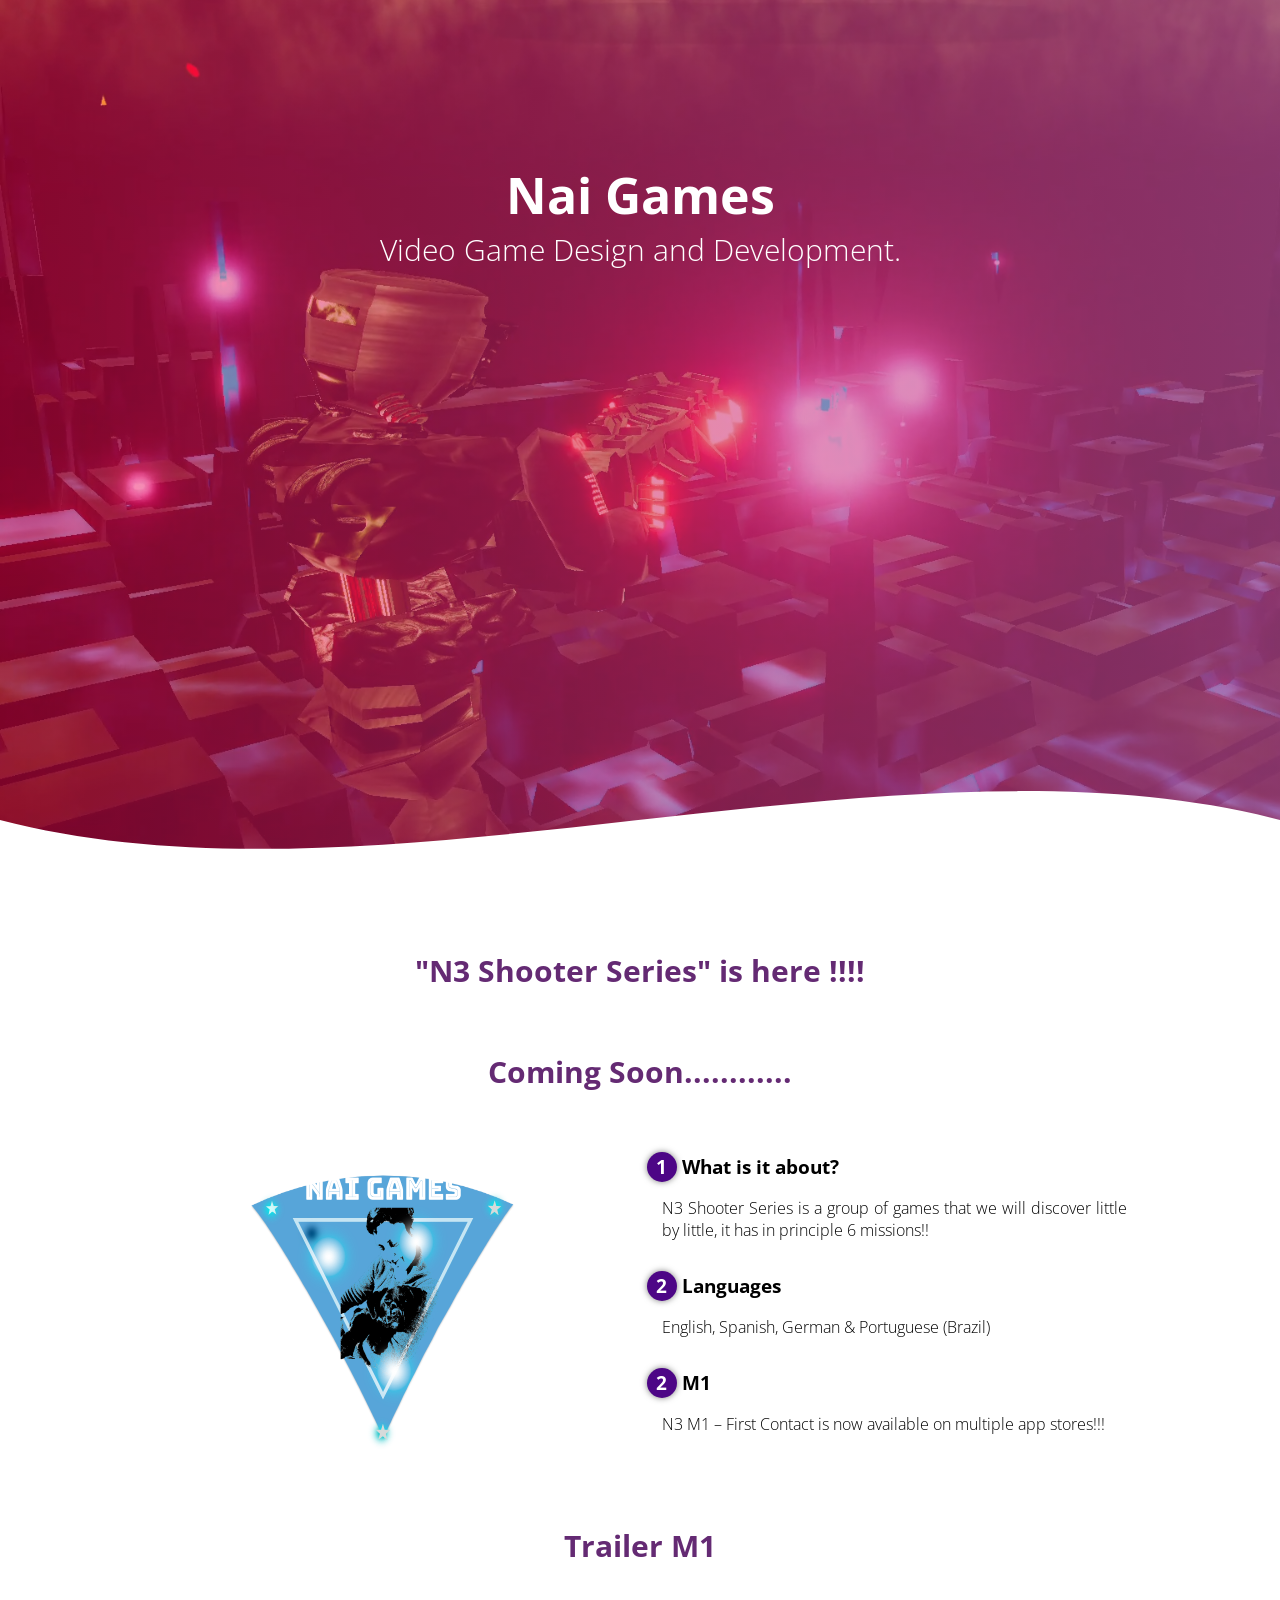
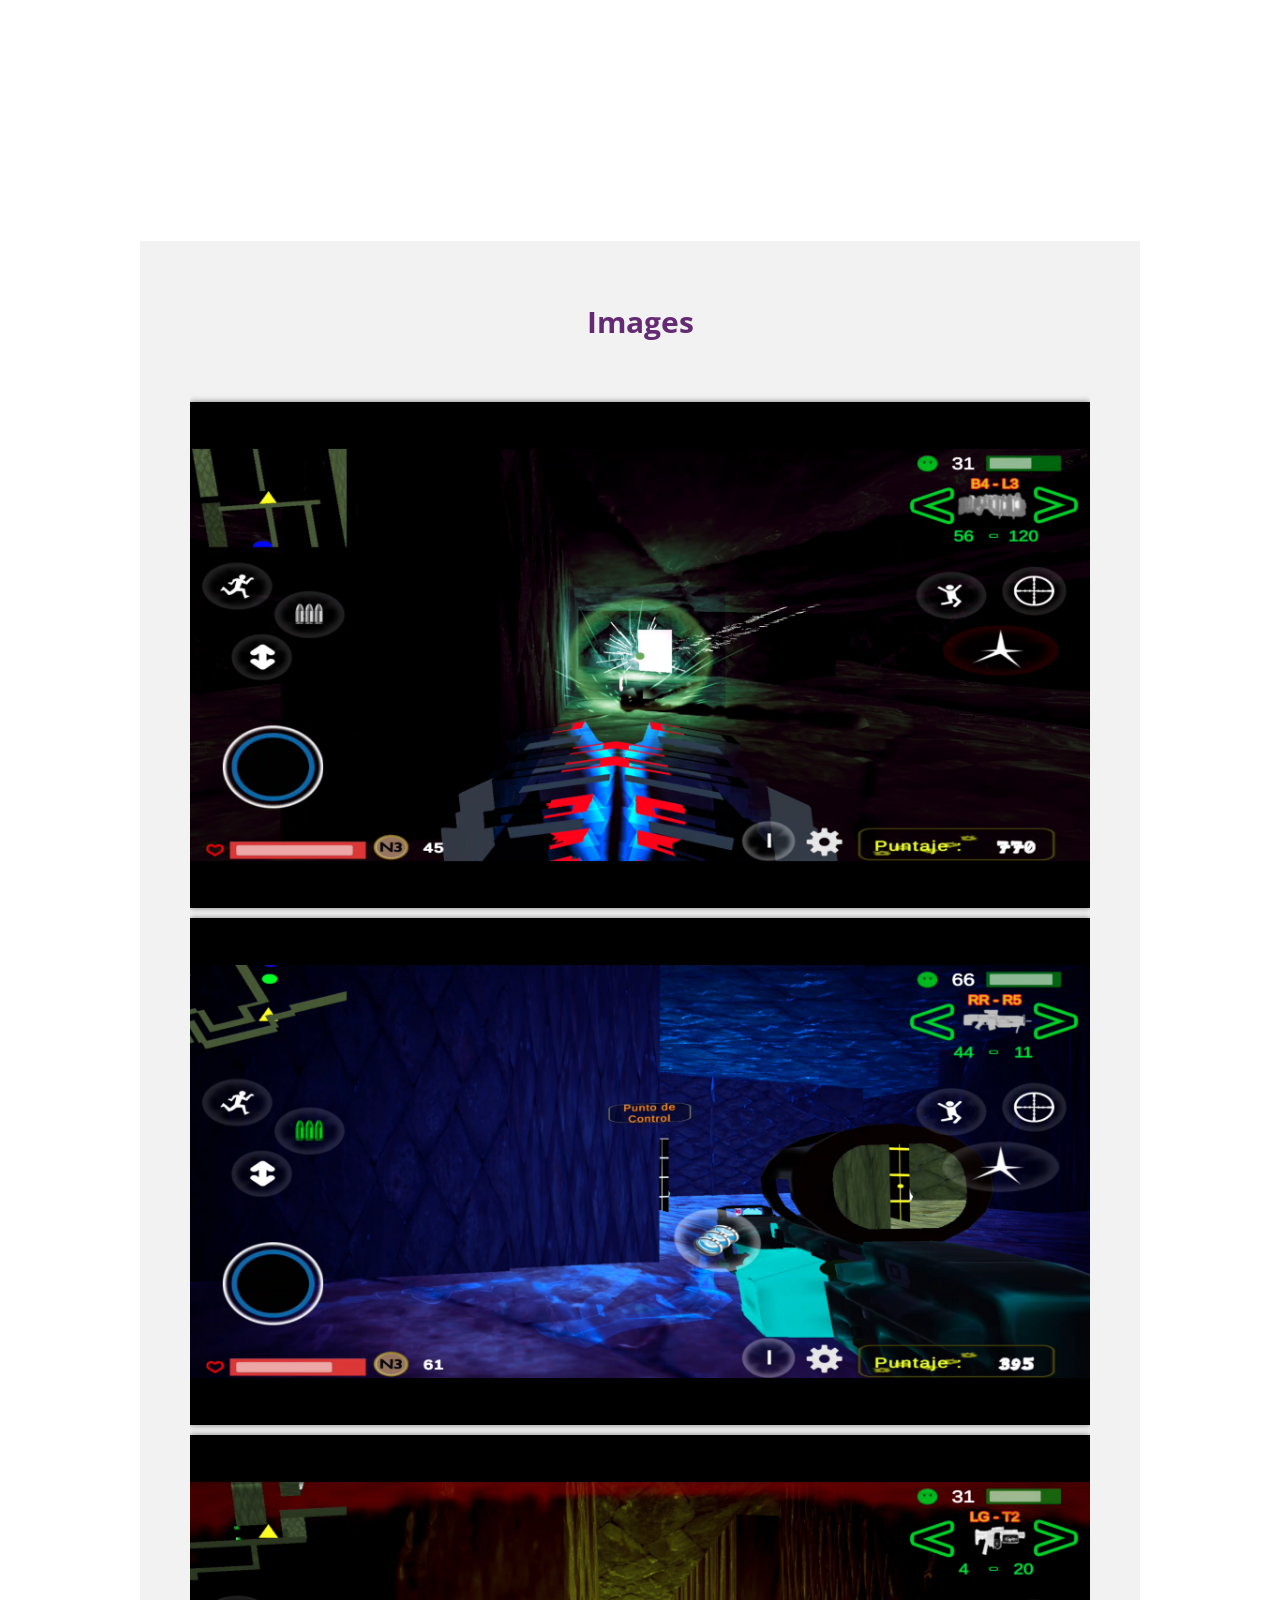
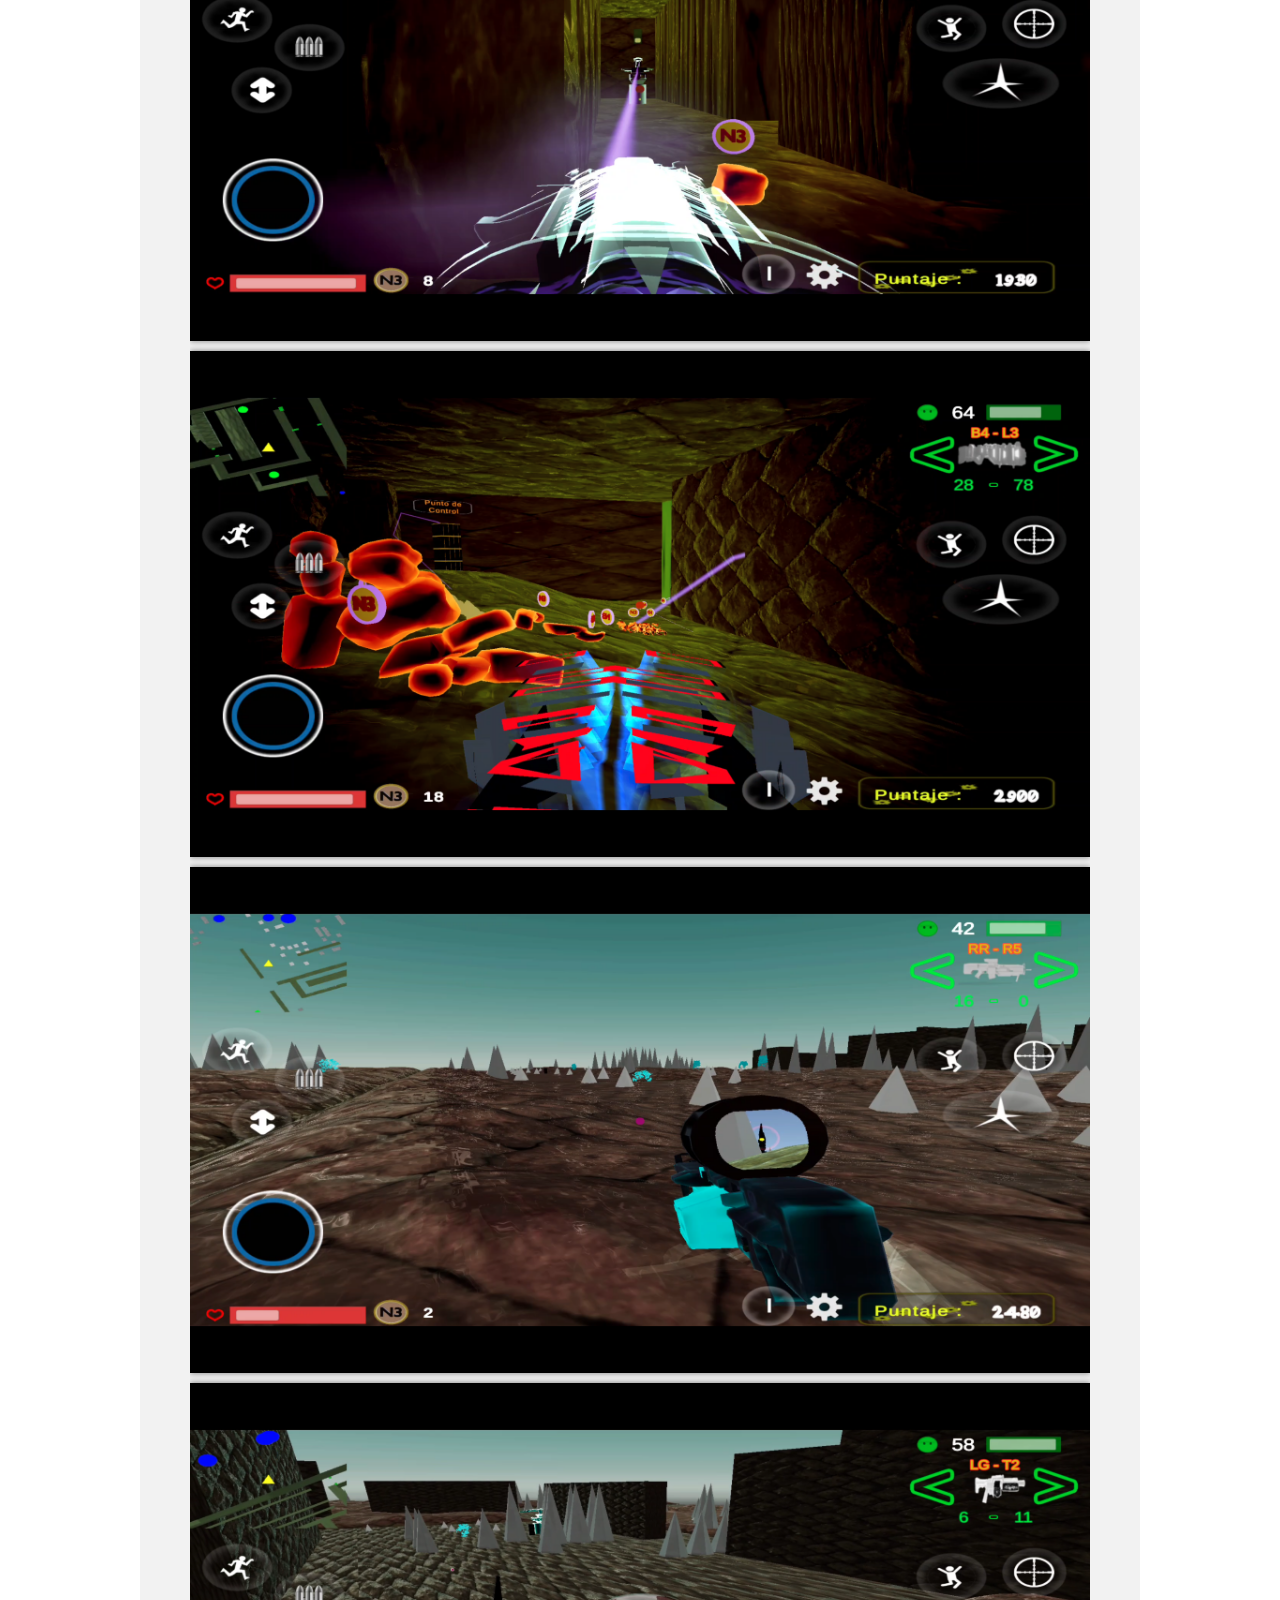
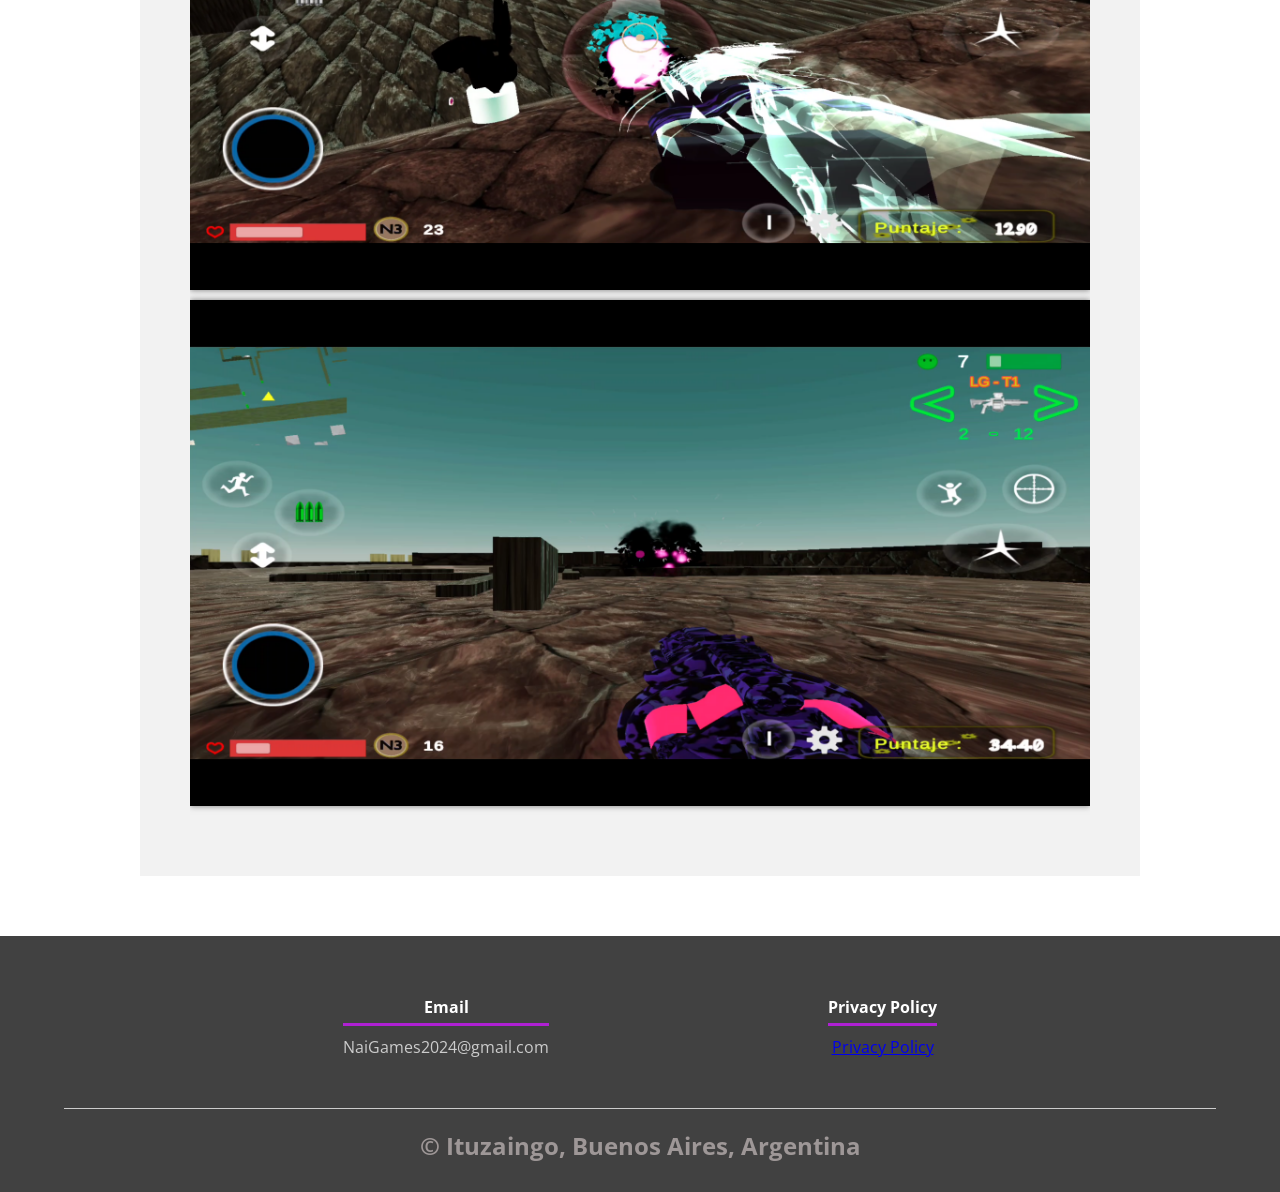
==== index.html @ b2fb70ce "Update index.html" ====
<!DOCTYPE html>
<html lang="en-us">

<head>
    <meta charset="UTF-8">
    <meta name="viewport" content="width=device-width, initial-scale=1.0">
    <meta http-equiv="X-UA-Compatible" content="ie=edge">
    <title>Página web Nai Games</title>
    <link rel="shortcut icon" href="img/alexcgdesign.png" type="image/x-icon">
    <link rel="stylesheet" href="css/estilos.css">
    <link href="https://fonts.googleapis.com/css?family=Open+Sans:300,400,700,800&display=swap" rel="stylesheet">
</head>

<body>
    <header>
        <section class="textos-header">
            <h1>Nai Games</h1>
            <h2>Video Game Design and Development.</h2>
        </section>
        <div class="wave" style="height: 150px; overflow: hidden;">
            <svg viewBox="0 0 500 150" preserveAspectRatio="none"
                 style="height: 100%; width: 100%;">
                <path d="M0.00,49.98 C150.00,150.00 349.20,-50.00 500.00,49.98 L500.00,150.00 L0.00,150.00 Z"
                      style="stroke: none; fill: #fff;"></path>
            </svg>
        </div>
    </header>
    <main>
        <section class="contenedor sobre-nosotros">
            <h1 class="titulo">"N3 Shooter Series" is here !!!!</h1>
            <h1 class="titulo">Coming Soon............</h1>
            <div class="contenedor-sobre-nosotros">
                <img src="img/Logo.png" alt="" class="imagen-about-us">
                <div class="contenido-textos">
                    <h3><span>1</span>What is it about?</h3>
                    <p>
                        N3 Shooter Series is a group of games that we will discover little by little, it has in principle 6 missions!!
                    </p>
                    <h3><span>2</span>Languages</h3>
                    <p>
                        English, Spanish, German & Portuguese (Brazil)
                    </p>
                     <h3><span>2</span>M1</h3>
                    <p>
                        N3 M1 – First Contact is now available on multiple app stores!!!
                    </p>

                </div>
            </div>
              
     <!-- SECCIÓN DEL TRAILER -->
<section class="trailer">
  <div class="contenedor">
    <h2 class="titulo">Trailer M1</h2>
    <div class="video-container">
      <iframe src="https://www.youtube.com/embed/fgbzOV10ZV4"
              title="N3 Shooter Series - Trailer M1"
              frameborder="0"
              allow="accelerometer; autoplay; clipboard-write; encrypted-media; gyroscope; picture-in-picture"
              allowfullscreen>
      </iframe>
    </div>
  </div>
</section>

        <section class="portafolio">
            <div class="contenedor">
                <h2 class="titulo">Images</h2>
                <div class="galeria-port">
                    <div class="imagen-port">
                        <img src="img/F1.png" alt="">
                    </div>
                    <div class="imagen-port">
                        <img src="img/F2.png" alt="">
                    </div>
                    <div class="imagen-port">
                        <img src="img/F3.png" alt="">
                    </div>
                    <div class="imagen-port">
                        <img src="img/F4.png" alt="">
                    </div>
                    <div class="imagen-port">
                        <img src="img/F5.png" alt="">
                    </div>
                    <div class="imagen-port">
                        <img src="img/F6.png" alt="">
                    </div>
                    <div class="imagen-port">
                        <img src="img/F7.png" alt="">

                    </div>
                </div>
            </div>
        </section>

    </main>
   <footer>
  <div class="contenedor-footer">
      <div class="content-foo">
          <h4>Email</h4>
          <p>NaiGames2024@gmail.com</p>
      </div>
      <div class="content-foo">
          <h4>Privacy Policy</h4>
          <p><a href="privacy.html" class="link-pp">Privacy Policy</a></p>
      </div>
  </div>
  <h2 class="titulo-final">&copy; Ituzaingo, Buenos Aires, Argentina </h2>
</footer>

</body>

</html>
---- css/estilos.css ----
* {
    margin: 0;
    padding: 0;
    box-sizing: border-box;
}

body {
    font-family: 'open sans';
}

.contenedor {
    padding: 60px 0;
    width: 90%;
    max-width: 1000px;
    margin: auto;
    overflow: hidden;
}

.titulo {
    color: #642a73;
    font-size: 30px;
    text-align: center;
    margin-bottom: 60px;
}

/* Header */

header {
    width: 100%;
    height: 920px;
    background: #bc4e9c;
    /* fallback for old browsers */
    background: -webkit-linear-gradient(to right, hsla(340, 95%, 50%, 0.459), hsla(317, 45%, 52%, 0.664)), url(../img/portada.jpg);
    /* Chrome 10-25, Safari 5.1-6 */
    background: linear-gradient(to right, hsla(340, 95%, 50%, 0.459), hsla(317, 45%, 52%, 0.664)), url(../img/portada.jpg);
    /* W3C, IE 10+/ Edge, Firefox 16+, Chrome 26+, Opera 12+, Safari 7+ */
    background-size: cover;
    background-attachment: fixed;
    position: relative;
}

nav{
    text-align: right;
    padding: 30px 50px 0 0;
}

nav > a{
    color:#fff;
    font-weight: 300;
    text-decoration: none;
    margin-right: 10px;
}

nav > a:hover{
    text-decoration: underline;
}

header .textos-header{
    display: flex;
    height: 430px;
    width: 100%;
    align-items: center;
    justify-content: center;
    flex-direction: column;
    text-align: center;
}

.textos-header h1{
    font-size: 50px;
    color:#fff;
}

.textos-header h2{
    font-size: 30px;
    font-weight: 300;
    color:#fff;
}

.wave{
    position: absolute;
    bottom: 0;
    width: 100%;
}

/* About us */

main .sobre-nosotros{
    padding: 30px 0 60px 0;
}
.contenedor-sobre-nosotros{
    display: flex;
    justify-content: space-evenly;
}

.imagen-about-us {
    width: 48%;
}

.sobre-nosotros .contenido-textos{
    width: 48%;
}

.contenido-textos h3{
    margin-bottom: 15px;
}

.contenido-textos h3 span{
    background: #4d0686;
    color: #fff;
    border-radius: 50%;
    display: inline-block;
    text-align: center;
    width: 30px;
    height: 30px;
    padding: 2px;
    box-shadow: 0 0 6px 0 rgba(0, 0, 0, .5);
    margin-right: 5px;
}

.contenido-textos p{
    padding: 0px 0px 30px 15px;
    font-weight: 300;
    text-align: justify;
}

/* Galeria */


.portafolio{
    background: #f2f2f2;
}

.galeria-port{
    display: flex;
    justify-content: space-evenly;
    flex-wrap: wrap;
}

.imagen-port{
    width: 600%;
    margin-bottom: 10px;
    overflow: hidden;
    position: relative;
    cursor: none;
    box-shadow: 0 0 6px 0 rgba(0, 0, 0, .5);
}

.imagen-port > img{
    width: 100%;
    height: 100%;
    object-fit: cover;
    display: block;
}

.hover-galeria{
    position: absolute;
    width: 100%;
    height: 100%;
    top: 0;
    transform: scale(0);
    background: hsla(273,91%,27%, 0.7);
    transition: transform .5s;
    display: flex;
    justify-content: center;
    align-items: center;
    flex-direction: column;
}

.hover-galeria img{
    width: 50px;
}

.hover-galeria p{
    color: #fff;
}

.imagen-port:hover .hover-galeria{
    transform: scale(1);
}

/* Clients */

.cards{
    display: flex;
    justify-content: space-evenly;
}

.cards .card{
    background: #4d0686;
    display: flex;
    width: 46%;
    height: 200px;
    align-items: center;
    justify-content: space-evenly;
    border-radius: 5px;
    box-shadow: 0 0 6px 0 rgba(0, 0, 0, 0.6);
}

.cards .card img{
    width: 100px;
    height: 100px;
    object-fit: cover;
    border: 3px solid #fff;
    border-radius: 50%;
    display: block;
}

.cards .card > .contenido-texto-card{
    width: 60%;
    color: #fff;
}

.cards .card > .contenido-texto-card p{
    font-weight: 300;
    padding-top: 5px;
}

/*  Our team */

.about-services{
    background: #f2f2f2;
    padding-bottom: 30px;
}


.servicio-cont{
    display:flex;
    justify-content: space-between;
    align-items: center;
}

.servicio-ind{
    width: 28%;
    text-align: center;
}

.servicio-ind img{
    width: 150%;
}

.servicio-ind h3{
    margin: 10px 0;
}

.servicio-ind p{
    font-weight: 300;
    text-align: justify;
}

/* footer */

footer{
    background: #414141;
    padding: 60px 0 30px 0;
    margin: auto;
    overflow: hidden;
}

.contenedor-footer{
    display: flex;
    width: 90%;
    justify-content: space-evenly;
    margin: auto;
    padding-bottom: 50px;
    border-bottom: 1px solid #ccc;
}

.content-foo{
    text-align: center;
}

.content-foo h4{
    color: #fff;
    border-bottom: 3px solid #af20d3;
    padding-bottom: 5px;
    margin-bottom: 10px;
}

.content-foo p{
    color: #ccc;
}

.titulo-final{
    text-align: center;
    font-size: 24px;
    margin: 20px 0 0 0;
    color: #9e9797;
}

@media screen and (max-width:900px){
    header{
        background-position: center;
    }

    .contenedor-sobre-nosotros{
        flex-direction: column;
        justify-content: center;
        align-items: center;
    }

    .sobre-nosotros .contenido-textos{
        width: 90%;
    }

    .imagen-about-us{
        width: 90%;
    }

    /* Galeria */

    .imagen-port{
        width: 44%;
    }

    .container {
        width: 100%;        
    }

    video {
        height: auto;
        width: 100%;
        max-width: 540px;

    }
    /* Clientes */

    .cards{
        flex-direction: column;
        justify-content: center;
        align-items: center;
    }

    .cards .card{
        width: 90%;
    }

    .cards .card:first-child{
        margin-bottom: 30px;
    }

    /* servicios */

    .servicio-cont{
        justify-content: center;
        flex-direction: column;
    }

    .servicio-ind{
        width: 100%;
        text-align: center;
    }

    .servicio-ind:nth-child(1), .servicio-ind:nth-child(2){
        margin-bottom: 60px;
    }

    .servicio-ind img{
        width: 90%;
    }
}

@media screen and (max-width:500px){
    nav{
        text-align: center;
        padding: 30px 0 0 0;
    }

    nav > a{
        margin-right: 5px;
    }

    .textos-header h1{
        font-size: 35px;
    }

    .textos-header h2{
        font-size: 20px;
    }

    /* ABOUT US */

    .imagen-about-us{
        margin-bottom: 60px;
        width: 99%;
    }

    .sobre-nosotros .contenido-textos{
        width: 95%;
    }

    /* Galeria */

    .imagen-port{
        width: 95%;
    }

    /* Clients */

    .cards .card{
        height: 450px;
        display: flex;
        flex-direction: column;
        align-items: center;
    }

    .cards .card img{
        width: 90px;
        height: 90px;
    }

    /* Footer */

    .contenedor-footer{
        flex-direction: column;
        border: none;
    }

    .content-foo{
        margin-bottom: 20px;
        text-align: center;
    }

    .content-foo h4{
        border: none;
    }

    .content-foo p{
        color: #ccc;
        border-bottom: 1px solid #f2f2f2;
        padding-bottom: 20px;
    }

    .titulo-final{
        font-size: 20px;
    }
}
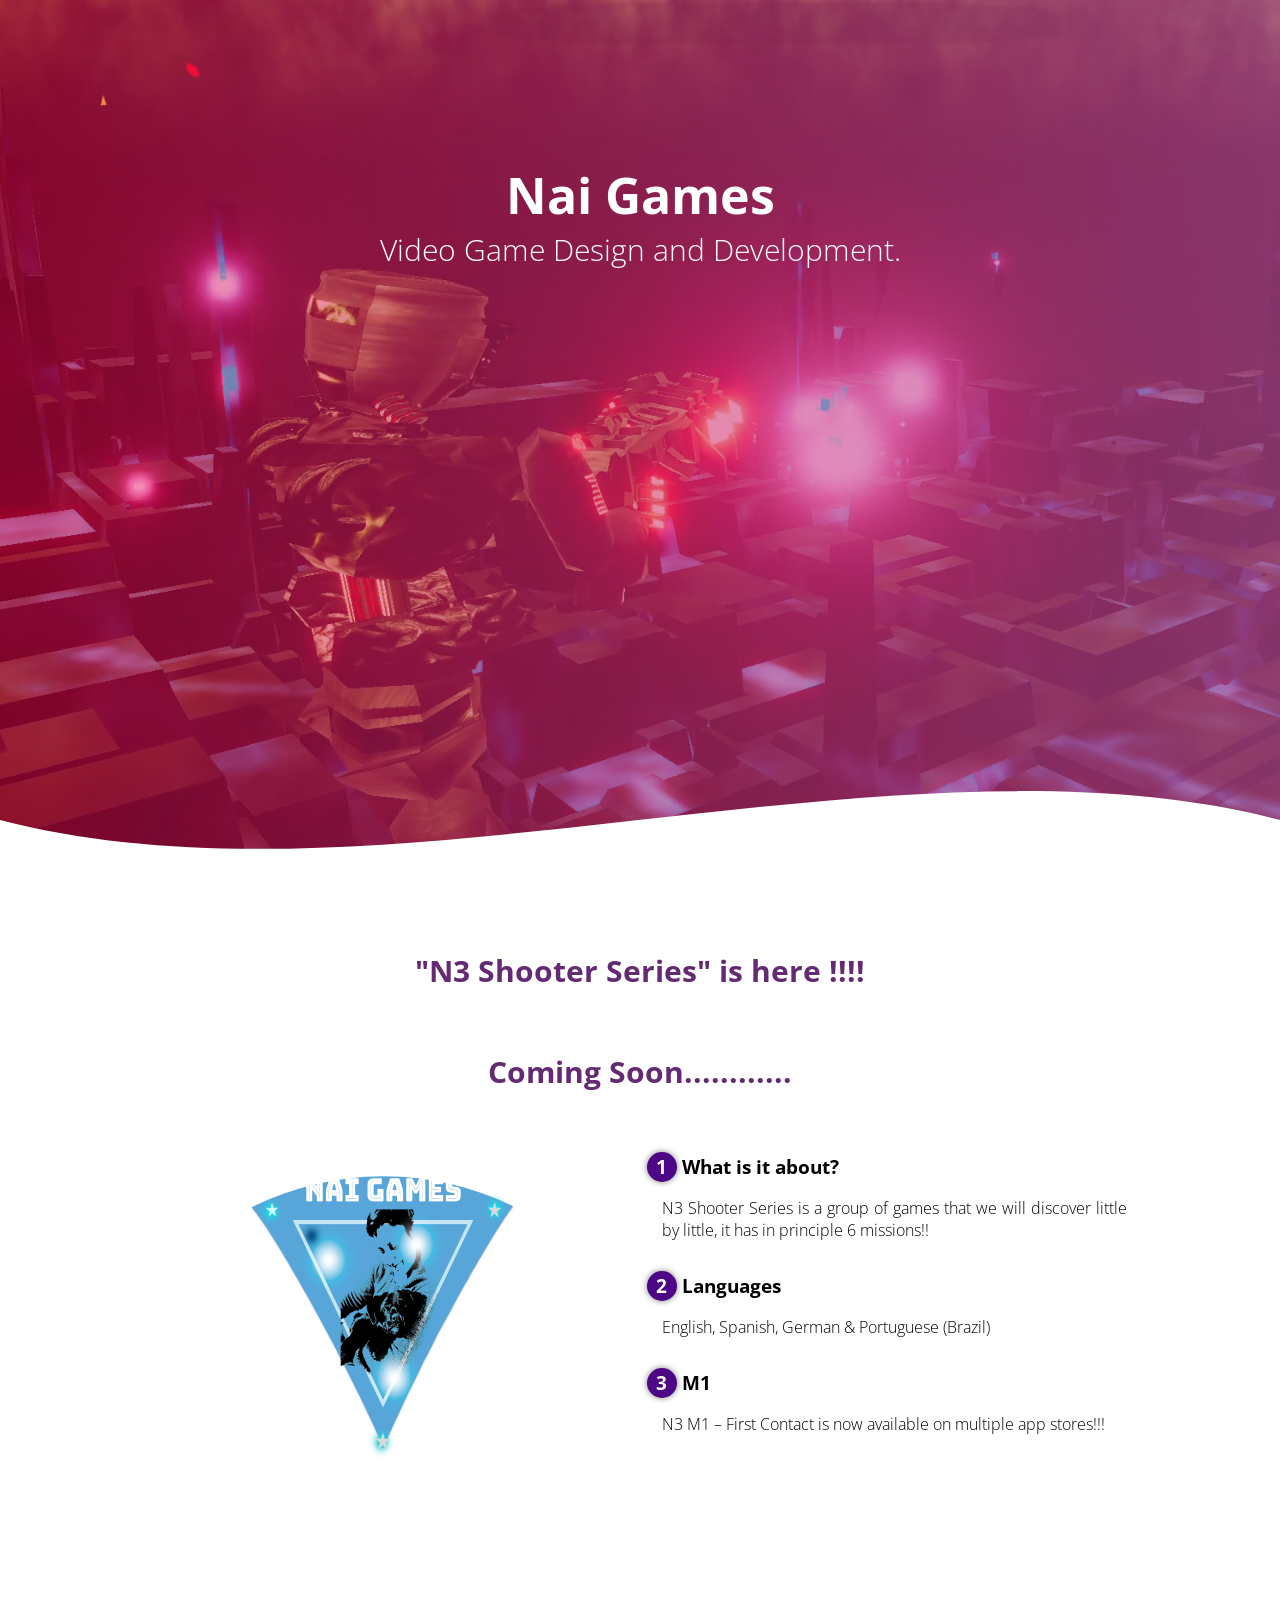
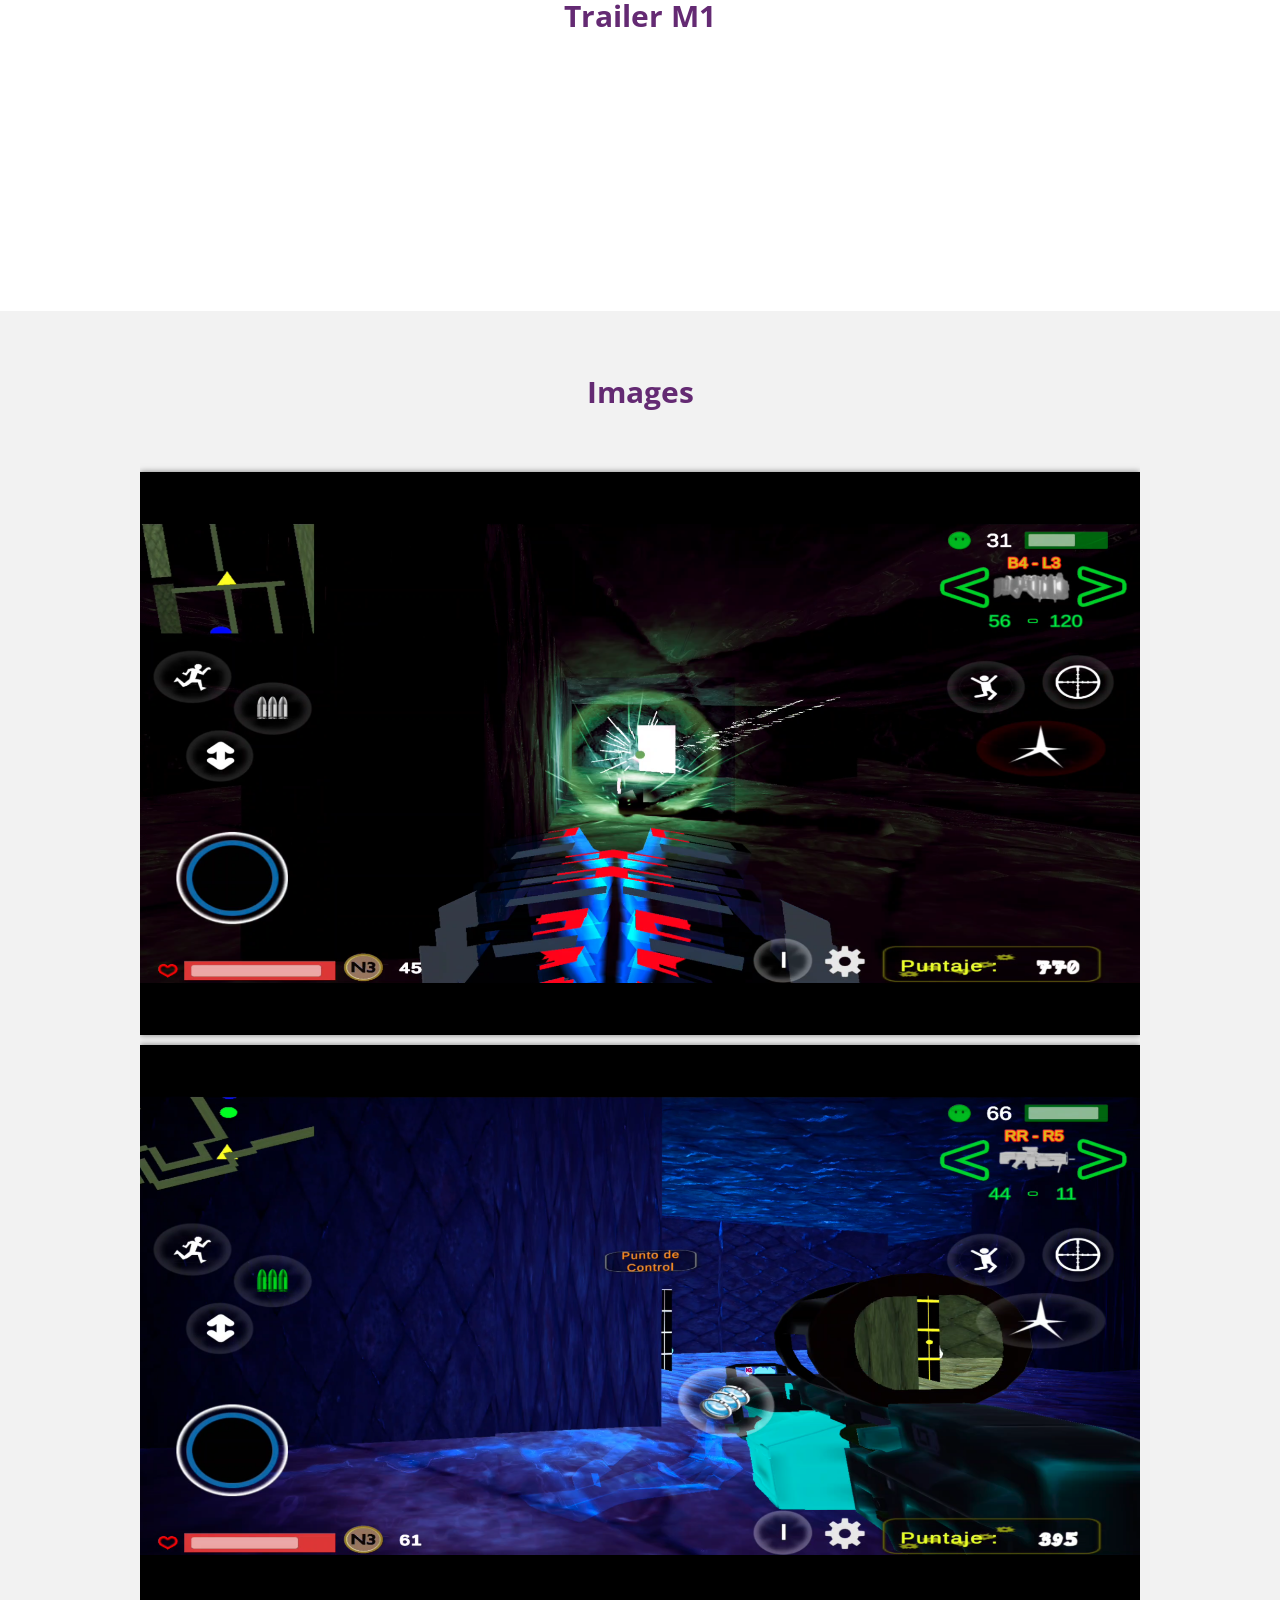
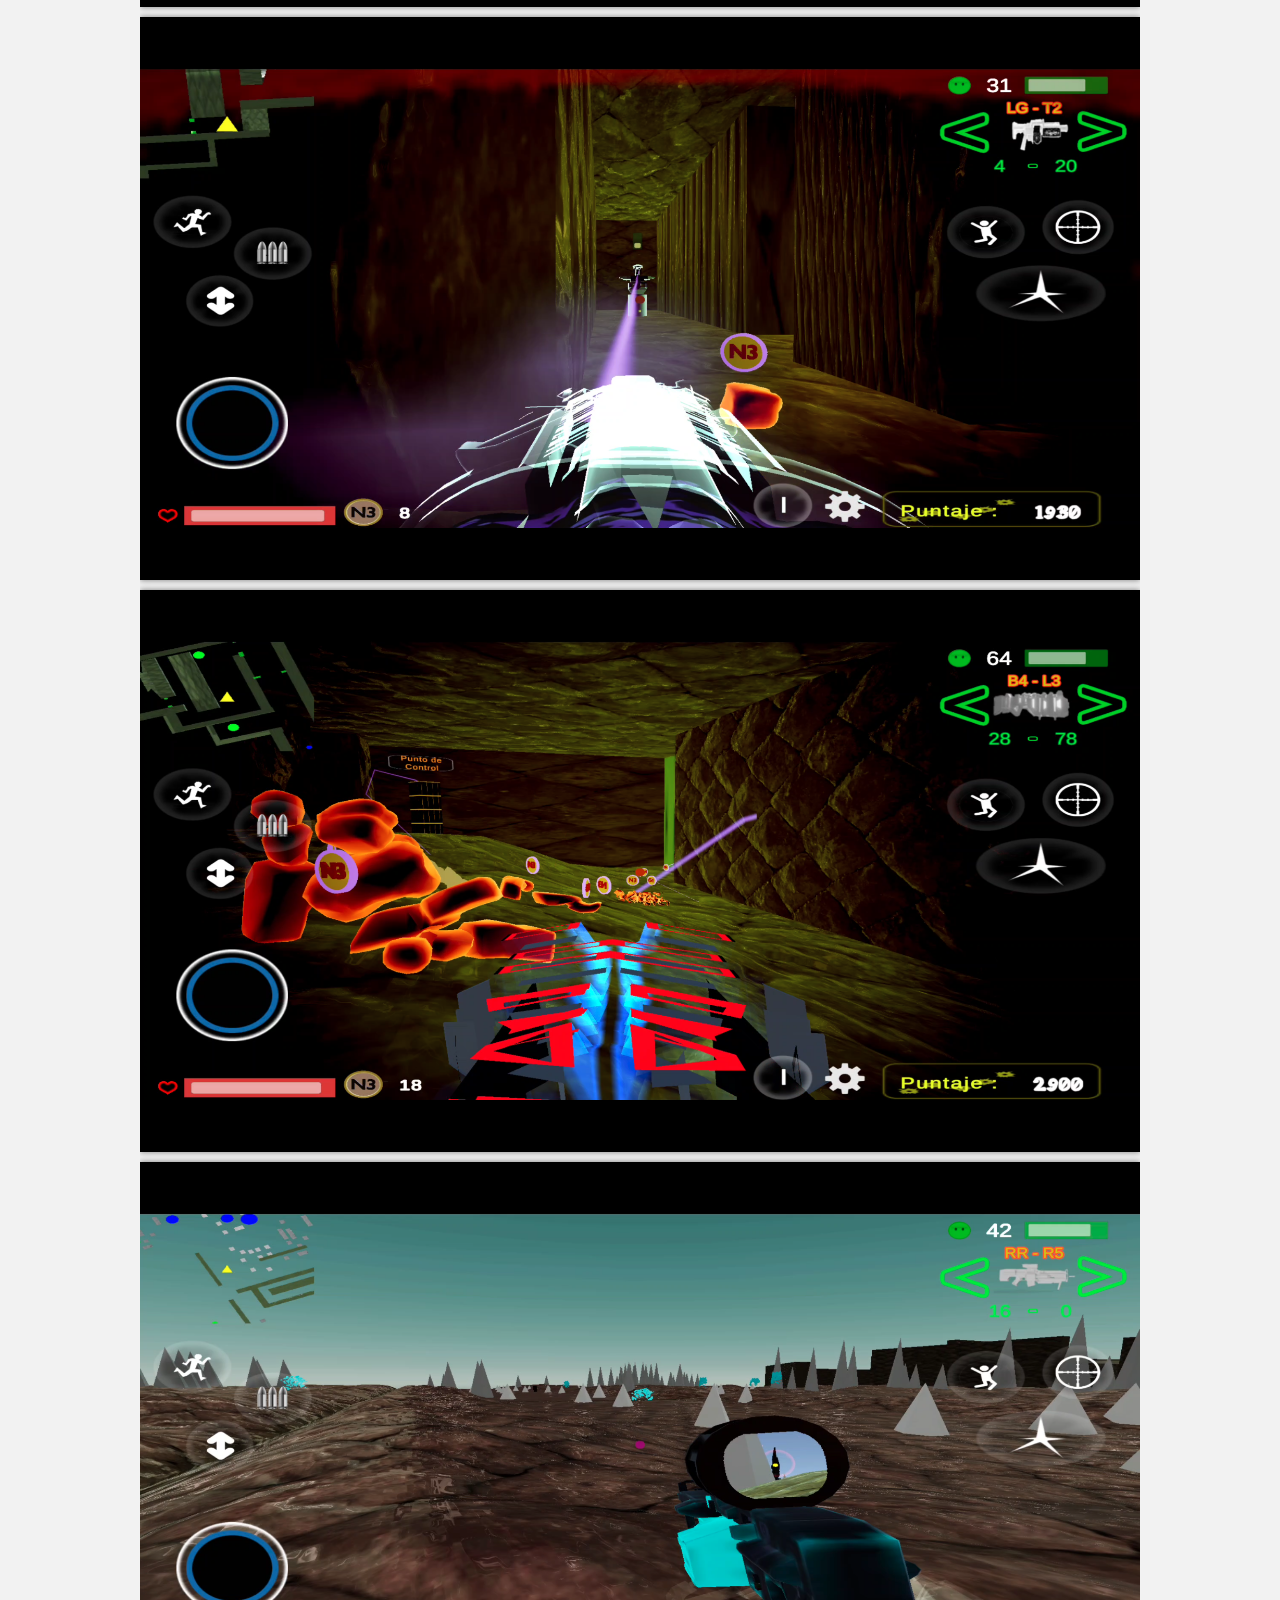
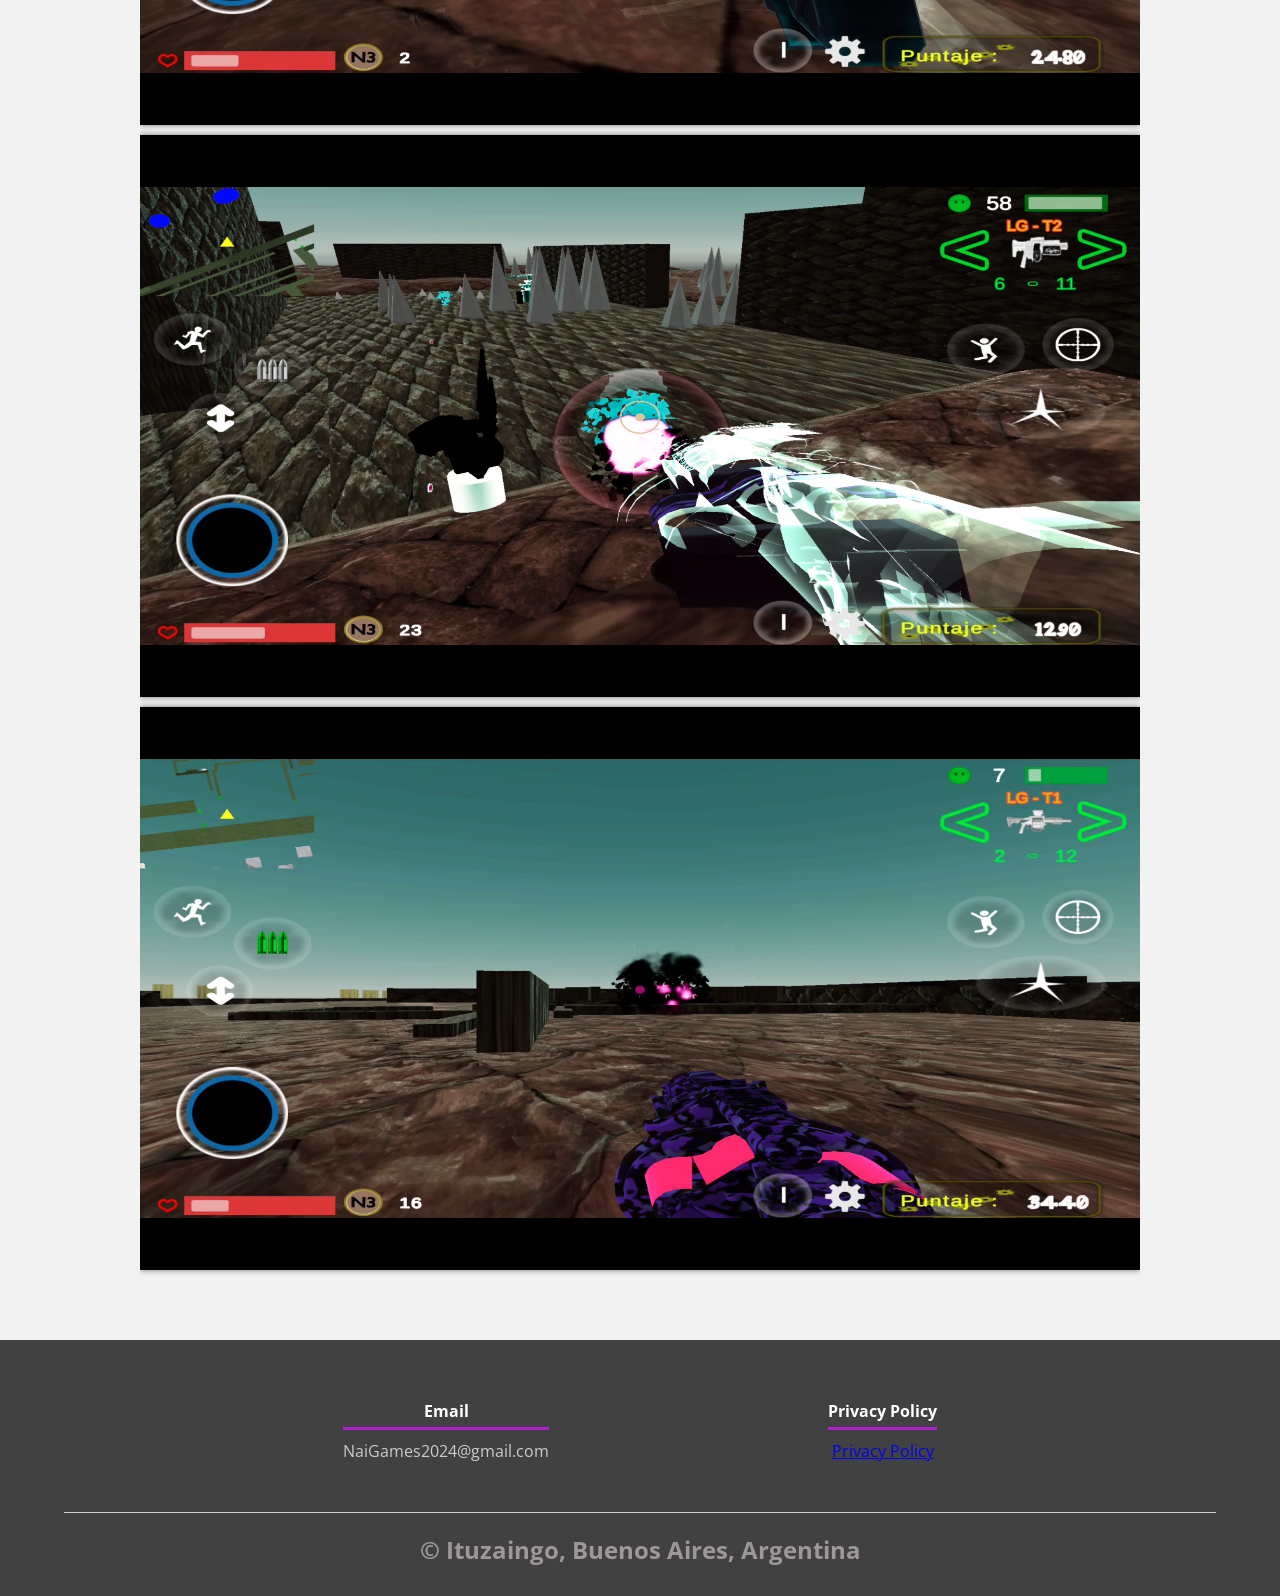
==== commit 571c7b4c: "Update index.html" ====
--- a/index.html
+++ b/index.html
@@ -12,20 +12,22 @@
 </head>
 
 <body>
+    <!-- HEADER -->
     <header>
         <section class="textos-header">
             <h1>Nai Games</h1>
             <h2>Video Game Design and Development.</h2>
         </section>
         <div class="wave" style="height: 150px; overflow: hidden;">
-            <svg viewBox="0 0 500 150" preserveAspectRatio="none"
-                 style="height: 100%; width: 100%;">
+            <svg viewBox="0 0 500 150" preserveAspectRatio="none" style="height: 100%; width: 100%;">
                 <path d="M0.00,49.98 C150.00,150.00 349.20,-50.00 500.00,49.98 L500.00,150.00 L0.00,150.00 Z"
                       style="stroke: none; fill: #fff;"></path>
             </svg>
         </div>
     </header>
+
     <main>
+        <!-- SOBRE NOSOTROS -->
         <section class="contenedor sobre-nosotros">
             <h1 class="titulo">"N3 Shooter Series" is here !!!!</h1>
             <h1 class="titulo">Coming Soon............</h1>
@@ -33,89 +35,69 @@
                 <img src="img/Logo.png" alt="" class="imagen-about-us">
                 <div class="contenido-textos">
                     <h3><span>1</span>What is it about?</h3>
-                    <p>
-                        N3 Shooter Series is a group of games that we will discover little by little, it has in principle 6 missions!!
-                    </p>
+                    <p>N3 Shooter Series is a group of games that we will discover little by little, it has in principle 6 missions!!</p>
+
                     <h3><span>2</span>Languages</h3>
-                    <p>
-                        English, Spanish, German & Portuguese (Brazil)
-                    </p>
-                     <h3><span>2</span>M1</h3>
-                    <p>
-                        N3 M1 – First Contact is now available on multiple app stores!!!
-                    </p>
+                    <p>English, Spanish, German & Portuguese (Brazil)</p>
 
-                </div>
-            </div>
-              
-     <!-- SECCIÓN DEL TRAILER -->
-<section class="trailer">
-  <div class="contenedor">
-    <h2 class="titulo">Trailer M1</h2>
-    <div class="video-container">
-      <iframe src="https://www.youtube.com/embed/fgbzOV10ZV4"
-              title="N3 Shooter Series - Trailer M1"
-              frameborder="0"
-              allow="accelerometer; autoplay; clipboard-write; encrypted-media; gyroscope; picture-in-picture"
-              allowfullscreen>
-      </iframe>
-    </div>
-  </div>
-</section>
-
-        <section class="portafolio">
-            <div class="contenedor">
-                <h2 class="titulo">Images</h2>
-                <div class="galeria-port">
-                    <div class="imagen-port">
-                        <img src="img/F1.png" alt="">
-                    </div>
-                    <div class="imagen-port">
-                        <img src="img/F2.png" alt="">
-                    </div>
-                    <div class="imagen-port">
-                        <img src="img/F3.png" alt="">
-                    </div>
-                    <div class="imagen-port">
-                        <img src="img/F4.png" alt="">
-                    </div>
-                    <div class="imagen-port">
-                        <img src="img/F5.png" alt="">
-                    </div>
-                    <div class="imagen-port">
-                        <img src="img/F6.png" alt="">
-                    </div>
-                    <div class="imagen-port">
-                        <img src="img/F7.png" alt="">
-
+                    <h3><span>3</span>M1</h3>
+                    <p>N3 M1 – First Contact is now available on multiple app stores!!!</p>
+                    <!-- ESPACIO PARA ÍCONOS DE TIENDAS -->
+                    <div class="store-icons" style="display:flex; gap:15px; margin-top:10px; flex-wrap:wrap; justify-content:flex-start;">
+                        <!-- Por ejemplo:
+                        <a href="#"><img src="img/playstore.png" alt="Play Store" style="height:40px;"></a>
+                        <a href="#"><img src="img/appstore.png" alt="App Store" style="height:40px;"></a>
+                        -->
                     </div>
                 </div>
             </div>
         </section>
 
+        <!-- TRAILER -->
+        <section class="trailer">
+            <div class="contenedor">
+                <h2 class="titulo">Trailer M1</h2>
+                <div class="video-container">
+                    <iframe src="https://www.youtube.com/embed/fgbzOV10ZV4"
+                            title="N3 Shooter Series - Trailer M1"
+                            frameborder="0"
+                            allow="accelerometer; autoplay; clipboard-write; encrypted-media; gyroscope; picture-in-picture"
+                            allowfullscreen>
+                    </iframe>
+                </div>
+            </div>
+        </section>
+
+        <!-- GALERIA -->
+        <section class="portafolio">
+            <div class="contenedor">
+                <h2 class="titulo">Images</h2>
+                <div class="galeria-port">
+                    <div class="imagen-port"><img src="img/F1.png" alt=""></div>
+                    <div class="imagen-port"><img src="img/F2.png" alt=""></div>
+                    <div class="imagen-port"><img src="img/F3.png" alt=""></div>
+                    <div class="imagen-port"><img src="img/F4.png" alt=""></div>
+                    <div class="imagen-port"><img src="img/F5.png" alt=""></div>
+                    <div class="imagen-port"><img src="img/F6.png" alt=""></div>
+                    <div class="imagen-port"><img src="img/F7.png" alt=""></div>
+                </div>
+            </div>
+        </section>
     </main>
-   <footer>
-  <div class="contenedor-footer">
-      <div class="content-foo">
-          <h4>Email</h4>
-          <p>NaiGames2024@gmail.com</p>
-      </div>
-      <div class="content-foo">
-          <h4>Privacy Policy</h4>
-          <p><a href="privacy.html" class="link-pp">Privacy Policy</a></p>
-      </div>
-  </div>
-  <h2 class="titulo-final">&copy; Ituzaingo, Buenos Aires, Argentina </h2>
-</footer>
 
+    <!-- FOOTER -->
+    <footer>
+        <div class="contenedor-footer">
+            <div class="content-foo">
+                <h4>Email</h4>
+                <p>NaiGames2024@gmail.com</p>
+            </div>
+            <div class="content-foo">
+                <h4>Privacy Policy</h4>
+                <p><a href="privacy.html" class="link-pp">Privacy Policy</a></p>
+            </div>
+        </div>
+        <h2 class="titulo-final">&copy; Ituzaingo, Buenos Aires, Argentina </h2>
+    </footer>
 </body>
-
 </html>
-
-
-
-
-
-
-
-
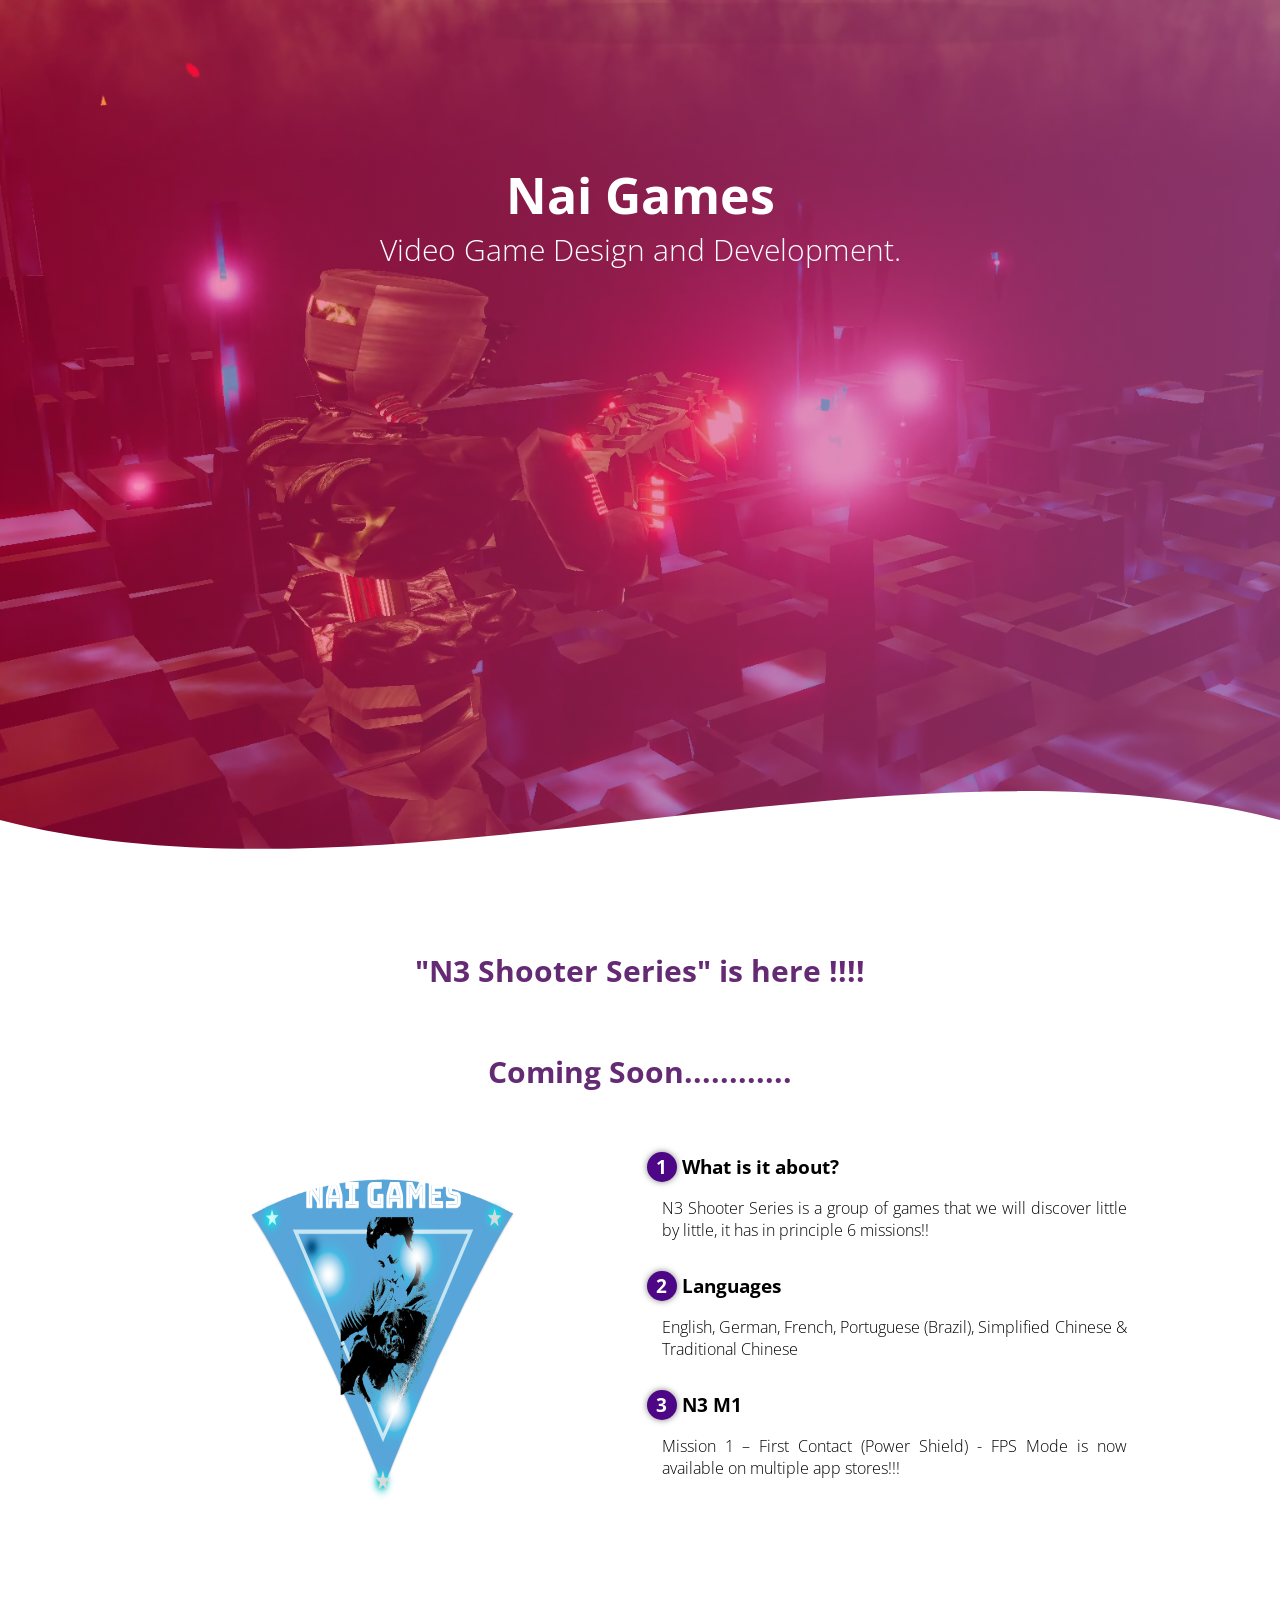
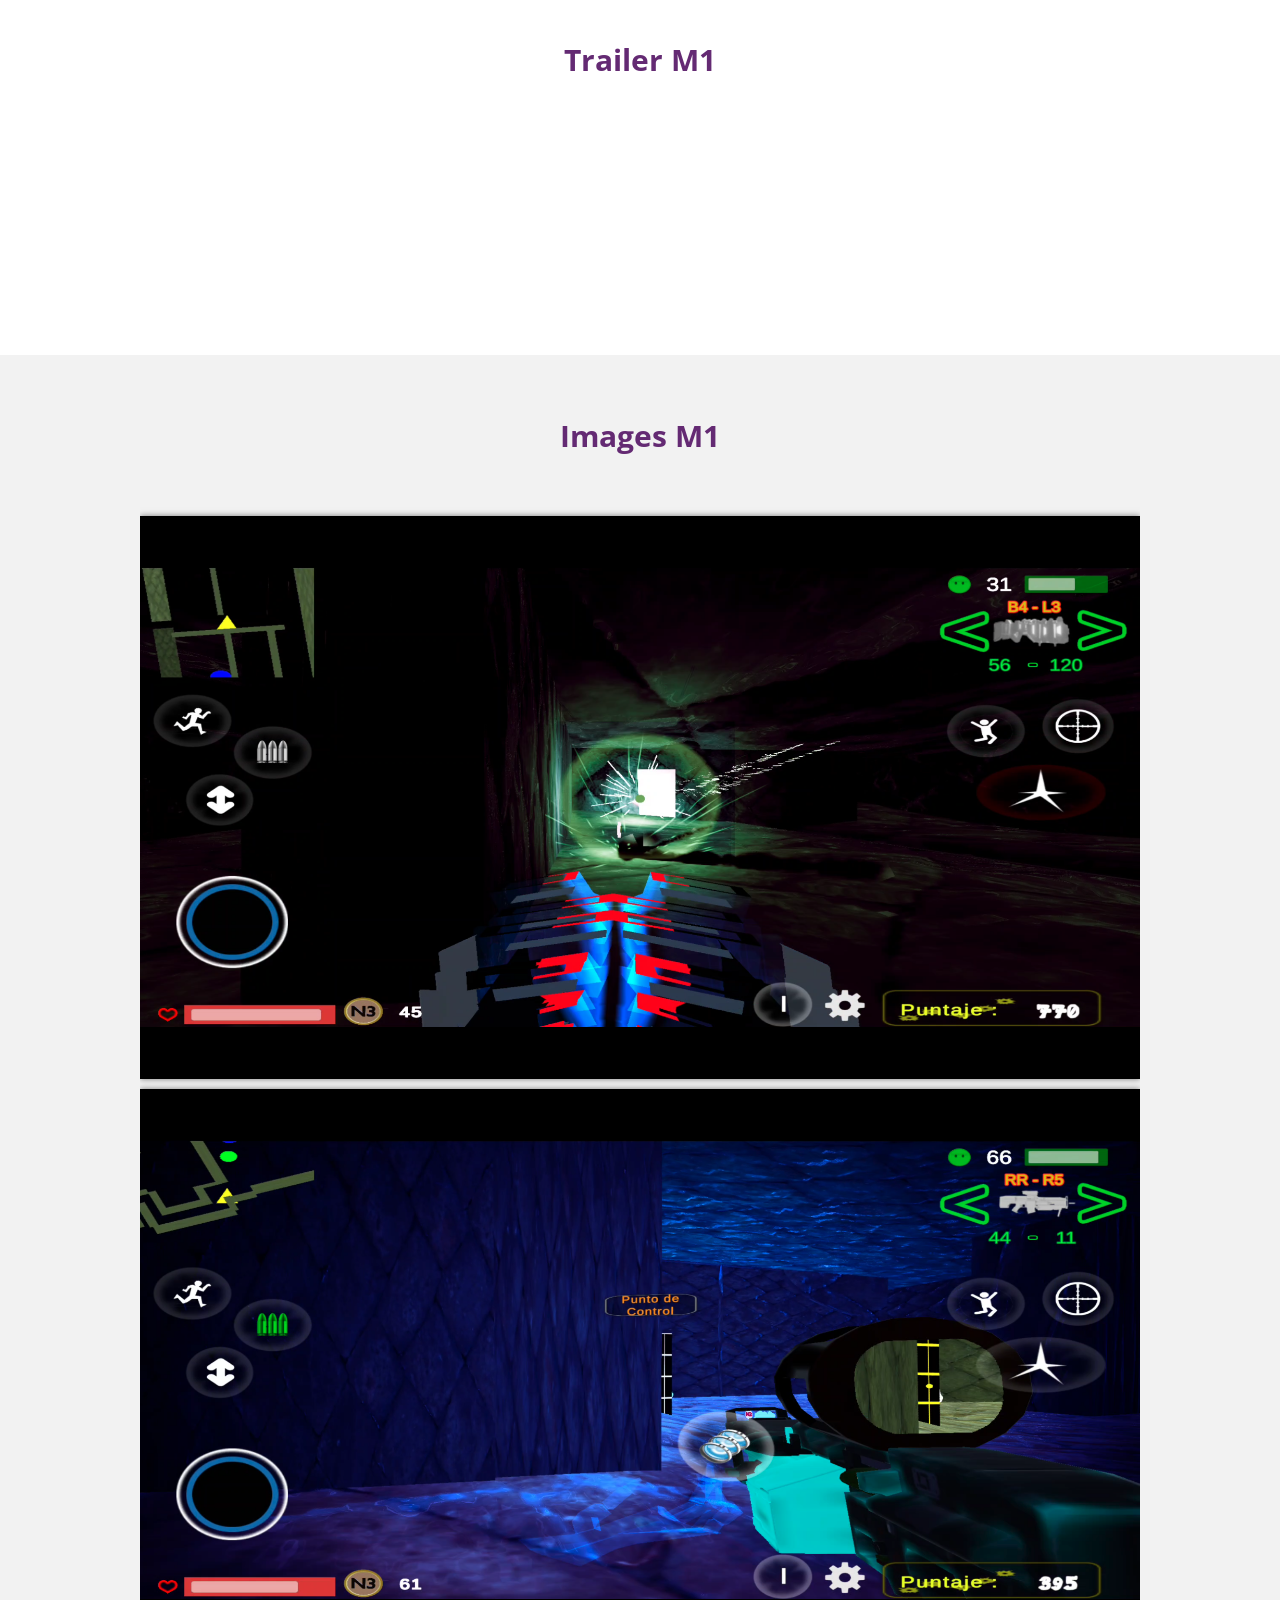
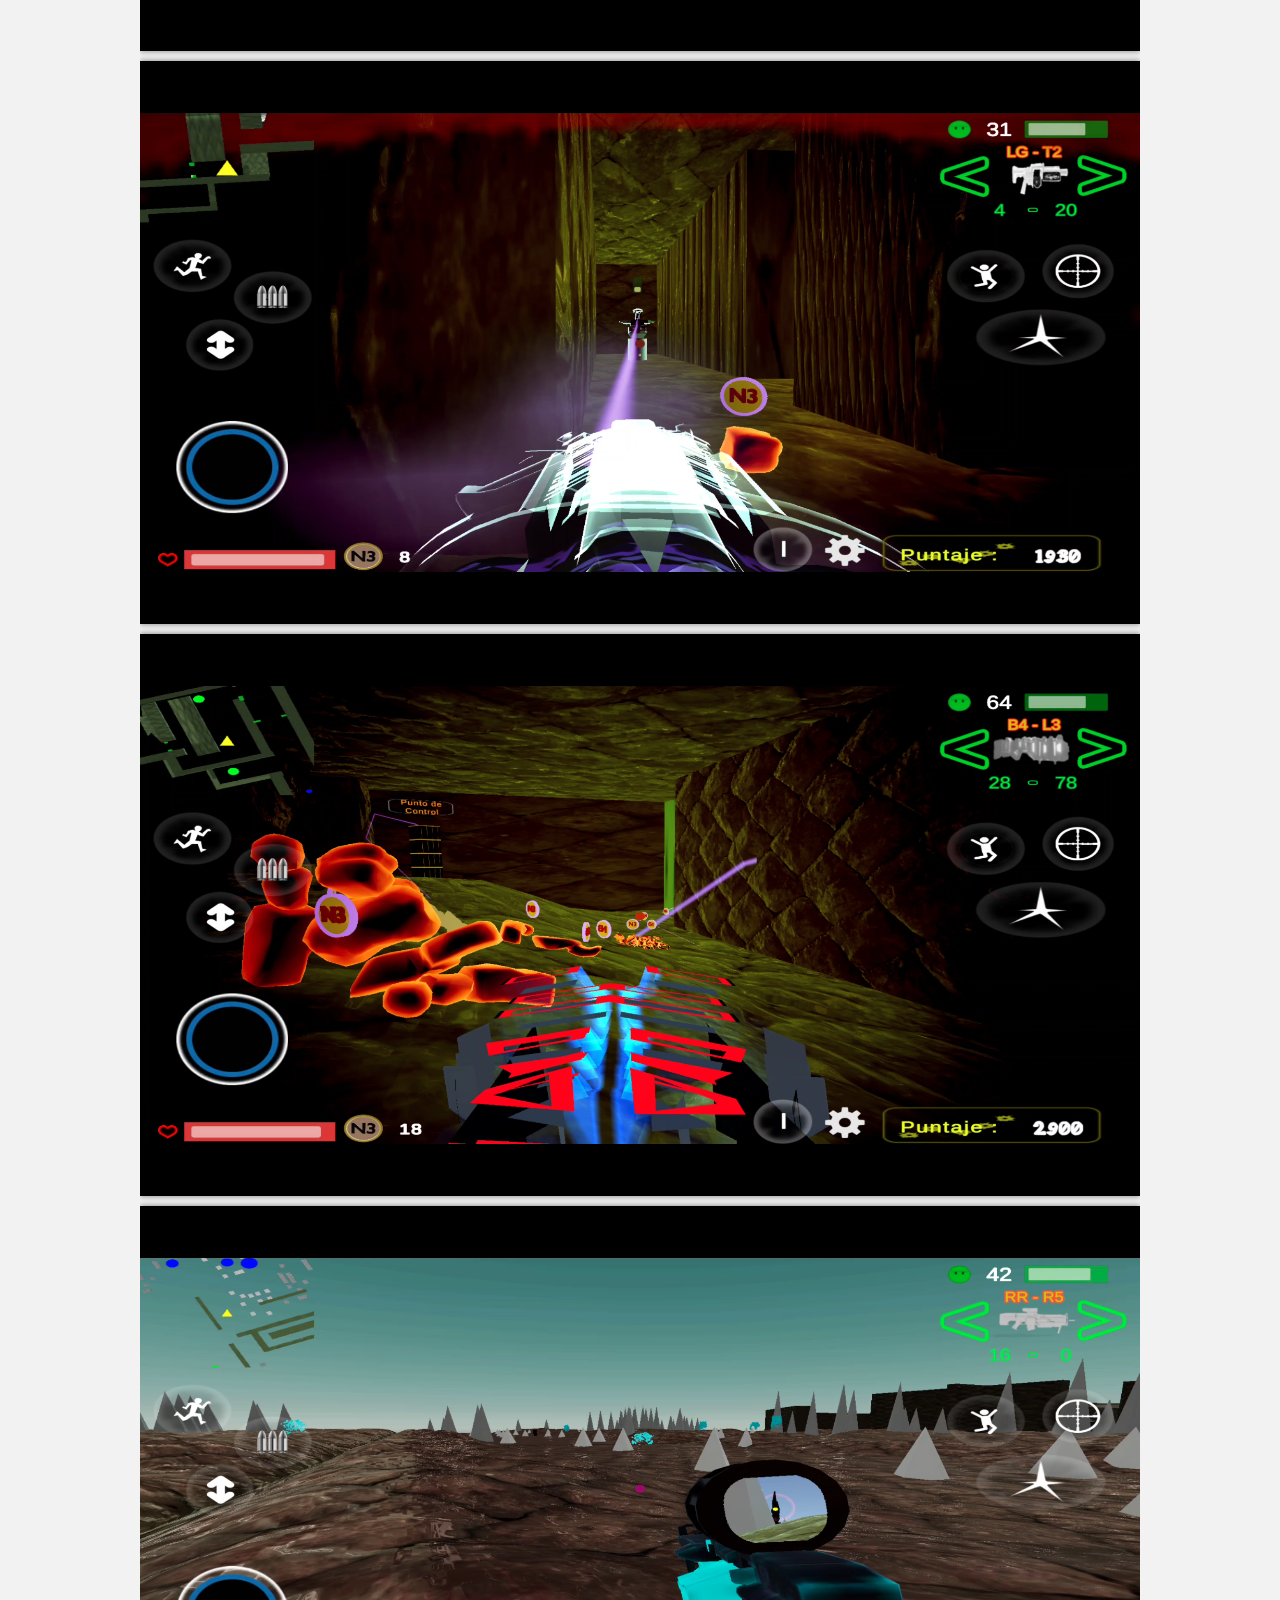
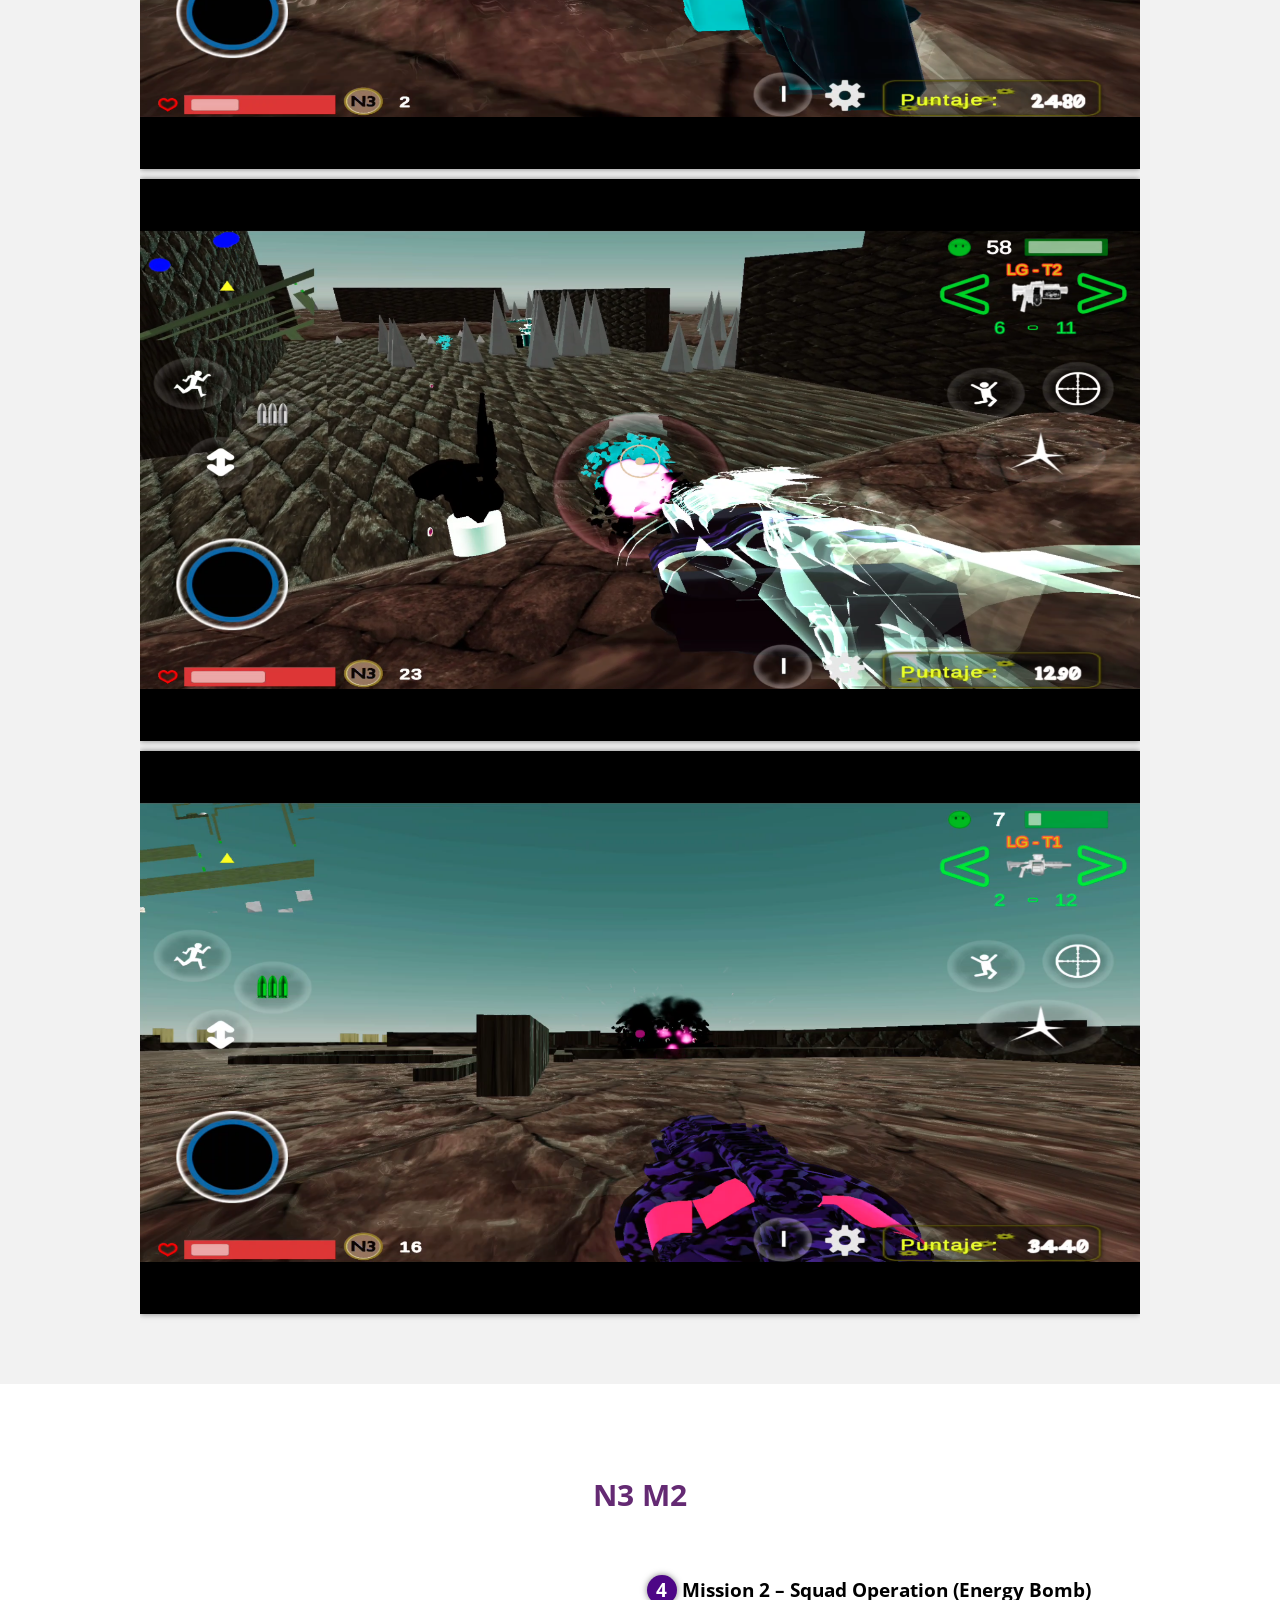
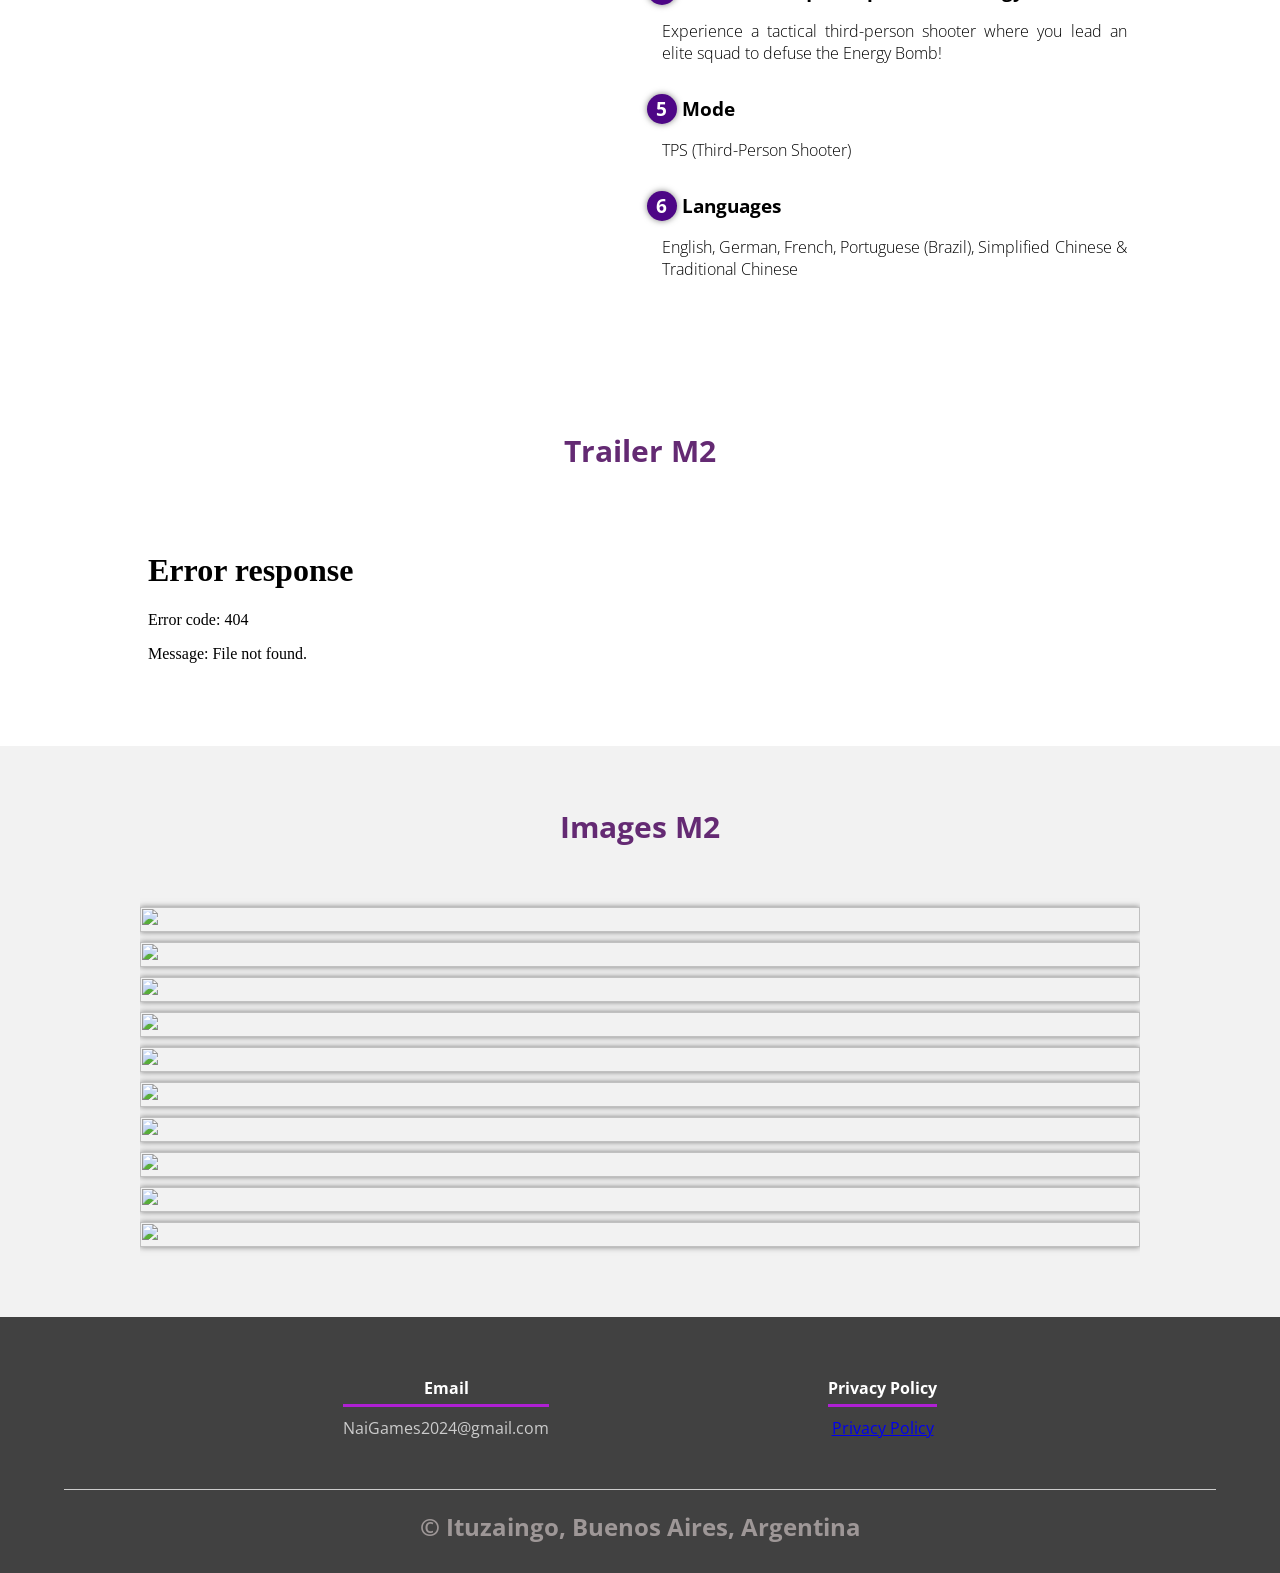
==== commit 81236a65: "Update index.html" ====
--- a/index.html
+++ b/index.html
@@ -38,22 +38,19 @@
                     <p>N3 Shooter Series is a group of games that we will discover little by little, it has in principle 6 missions!!</p>
 
                     <h3><span>2</span>Languages</h3>
-                    <p>English, Spanish, German & Portuguese (Brazil)</p>
+                    <p>English, German, French, Portuguese (Brazil), Simplified Chinese & Traditional Chinese</p>
 
-                    <h3><span>3</span>M1</h3>
-                    <p>N3 M1 – First Contact is now available on multiple app stores!!!</p>
-                    <!-- ESPACIO PARA ÍCONOS DE TIENDAS -->
+                    <h3><span>3</span>N3 M1</h3>
+                    <p>Mission 1 – First Contact (Power Shield) - FPS Mode is now available on multiple app stores!!!</p>
+
+                    <!-- ÍCONOS DE TIENDAS M1 (Opcional) -->
                     <div class="store-icons" style="display:flex; gap:15px; margin-top:10px; flex-wrap:wrap; justify-content:flex-start;">
-                        <!-- Por ejemplo:
-                        <a href="#"><img src="img/playstore.png" alt="Play Store" style="height:40px;"></a>
-                        <a href="#"><img src="img/appstore.png" alt="App Store" style="height:40px;"></a>
-                        -->
                     </div>
                 </div>
             </div>
         </section>
 
-        <!-- TRAILER -->
+        <!-- TRAILER M1 -->
         <section class="trailer">
             <div class="contenedor">
                 <h2 class="titulo">Trailer M1</h2>
@@ -68,10 +65,10 @@
             </div>
         </section>
 
-        <!-- GALERIA -->
+        <!-- GALERIA M1 -->
         <section class="portafolio">
             <div class="contenedor">
-                <h2 class="titulo">Images</h2>
+                <h2 class="titulo">Images M1</h2>
                 <div class="galeria-port">
                     <div class="imagen-port"><img src="img/F1.png" alt=""></div>
                     <div class="imagen-port"><img src="img/F2.png" alt=""></div>
@@ -83,6 +80,61 @@
                 </div>
             </div>
         </section>
+
+        <!-- ============================= -->
+        <!--        NUEVA MISSION 2        -->
+        <!-- ============================= -->
+        <section class="contenedor sobre-nosotros" style="margin-top:60px;">
+            <h1 class="titulo">N3 M2</h1>
+            <div class="contenedor-sobre-nosotros">
+                <img src="img/M2_Logo.png" alt="" class="imagen-about-us">
+                <div class="contenido-textos">
+                    <h3><span>4</span>Mission 2 – Squad Operation (Energy Bomb)</h3>
+                    <p>Experience a tactical third-person shooter where you lead an elite squad to defuse the Energy Bomb!</p>
+
+                    <h3><span>5</span>Mode</h3>
+                    <p>TPS (Third-Person Shooter)</p>
+
+                    <h3><span>6</span>Languages</h3>
+                    <p>English, German, French, Portuguese (Brazil), Simplified Chinese & Traditional Chinese</p>
+                </div>
+            </div>
+        </section>
+
+        <!-- TRAILER M2 -->
+        <section class="trailer">
+            <div class="contenedor">
+                <h2 class="titulo">Trailer M2</h2>
+                <div class="video-container">
+                    <iframe src="AQUI_PONES_EL_LINK_DE_YOUTUBE"
+                            title="N3 Shooter Series - Trailer M2"
+                            frameborder="0"
+                            allow="accelerometer; autoplay; clipboard-write; encrypted-media; gyroscope; picture-in-picture"
+                            allowfullscreen>
+                    </iframe>
+                </div>
+            </div>
+        </section>
+
+        <!-- GALERIA M2 -->
+        <section class="portafolio">
+            <div class="contenedor">
+                <h2 class="titulo">Images M2</h2>
+                <div class="galeria-port">
+                    <div class="imagen-port"><img src="img/SA_1.png" alt=""></div>
+                    <div class="imagen-port"><img src="img/SA_2.png" alt=""></div>
+                    <div class="imagen-port"><img src="img/SA_3.png" alt=""></div>
+                    <div class="imagen-port"><img src="img/SA_4.png" alt=""></div>
+                    <div class="imagen-port"><img src="img/SA_5.png" alt=""></div>
+                    <div class="imagen-port"><img src="img/SA_6.png" alt=""></div>
+                    <div class="imagen-port"><img src="img/SA_7.png" alt=""></div>
+                    <div class="imagen-port"><img src="img/SA_8.png" alt=""></div>
+                    <div class="imagen-port"><img src="img/SA_9.png" alt=""></div>
+                    <div class="imagen-port"><img src="img/SA_10.png" alt=""></div>
+                </div>
+            </div>
+        </section>
+
     </main>
 
     <!-- FOOTER -->
@@ -101,3 +153,5 @@
     </footer>
 </body>
 </html>
+
+
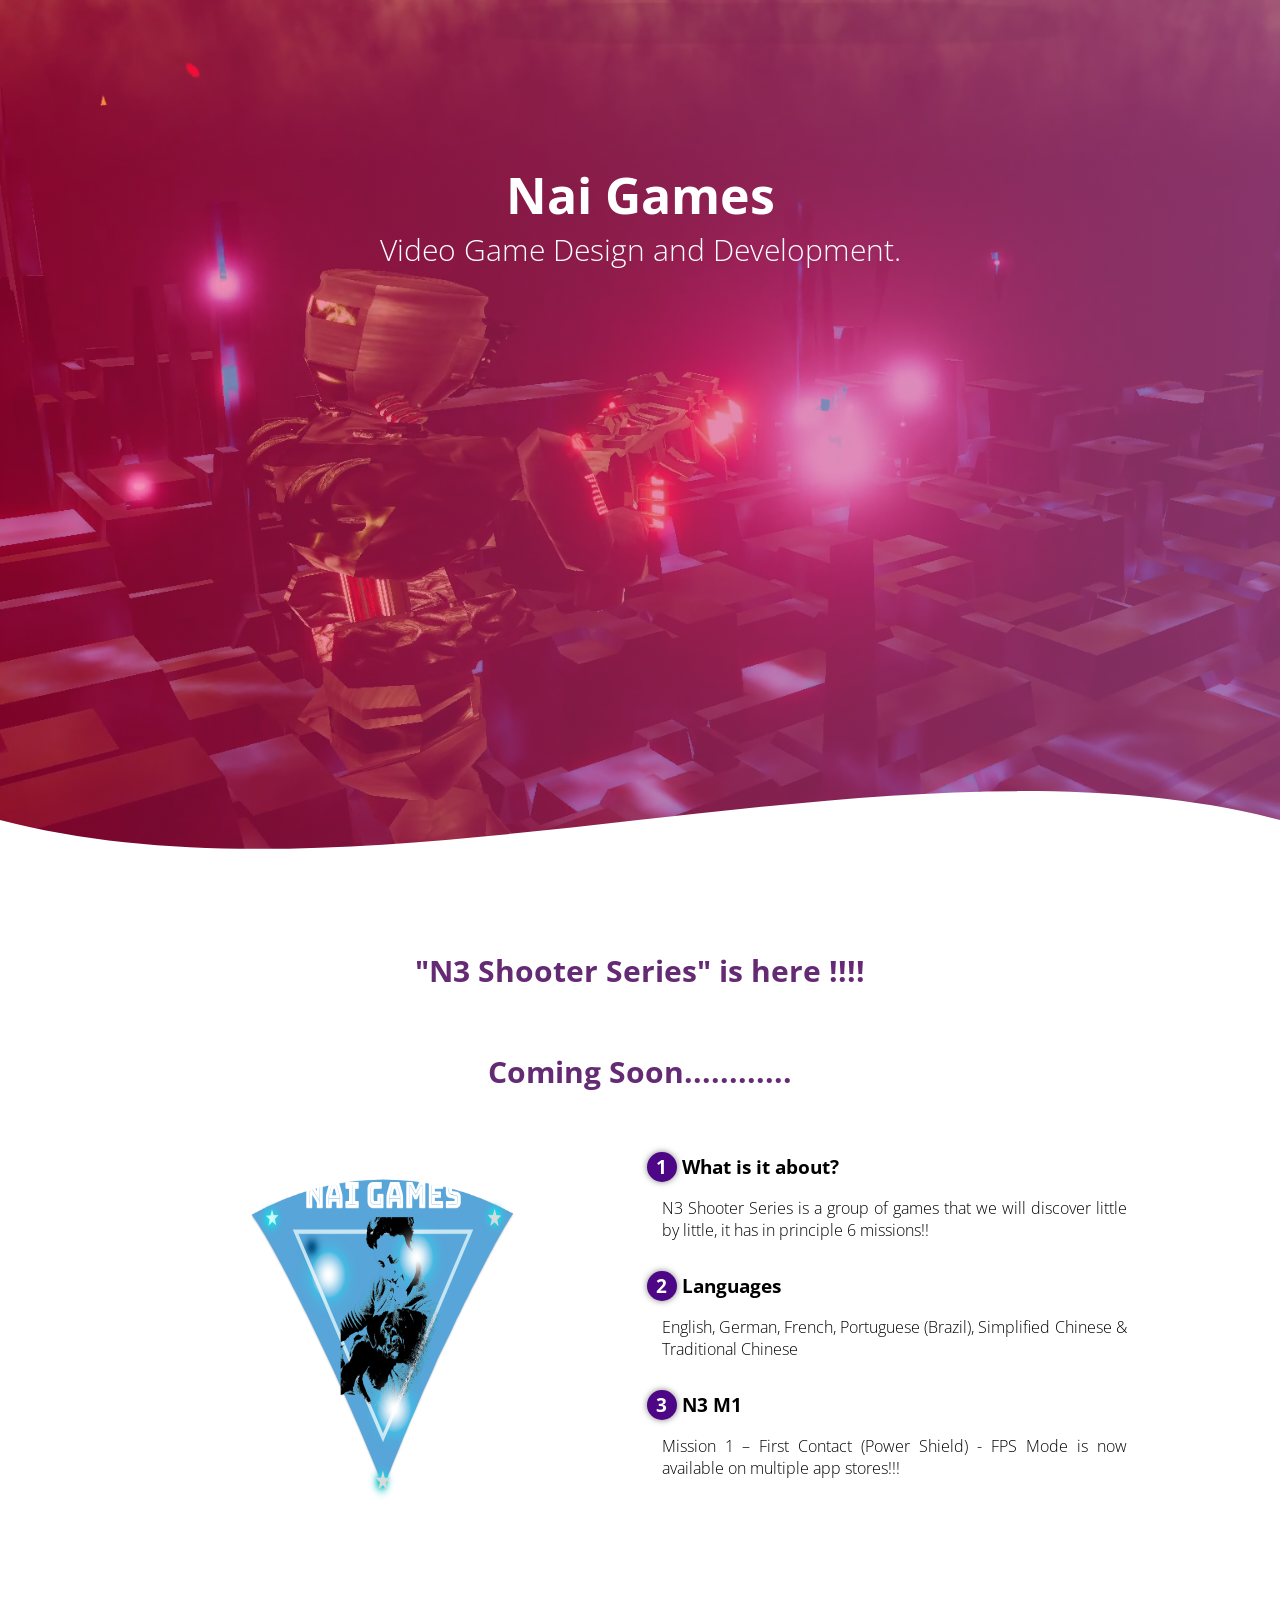
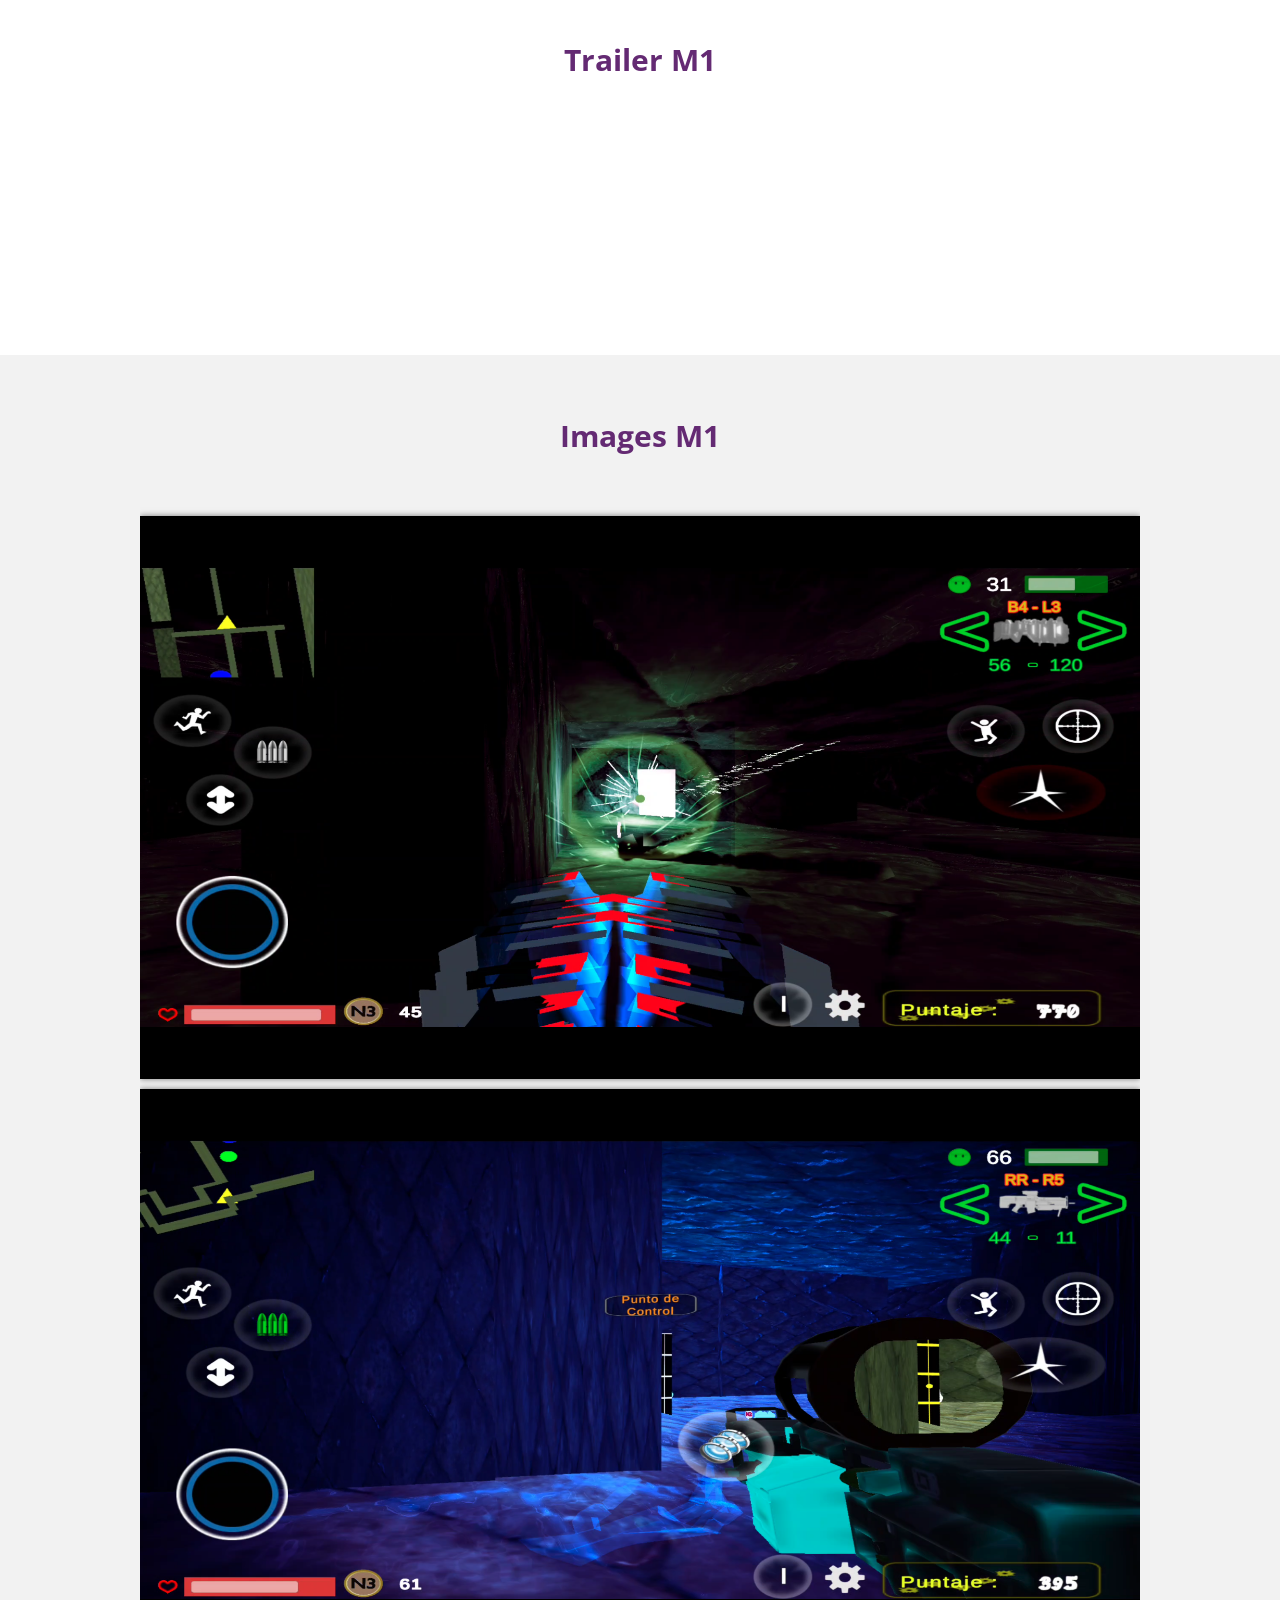
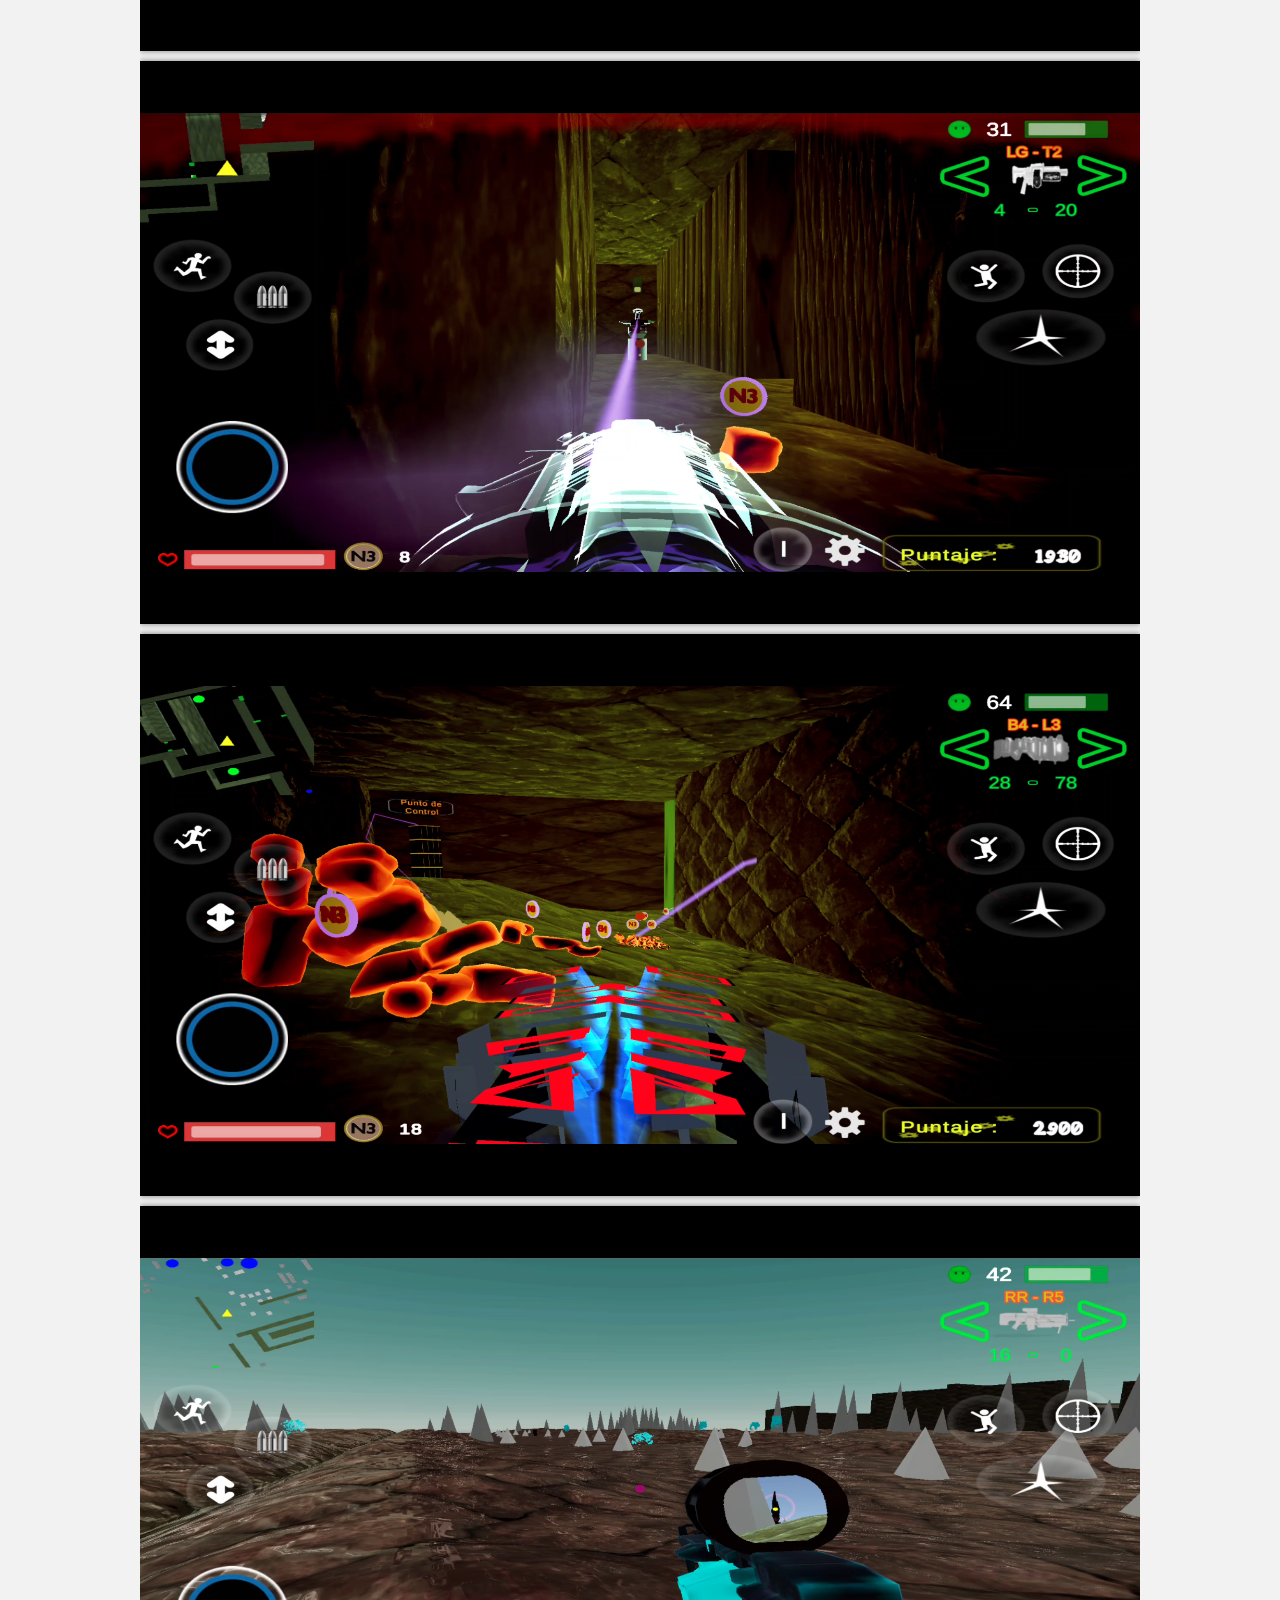
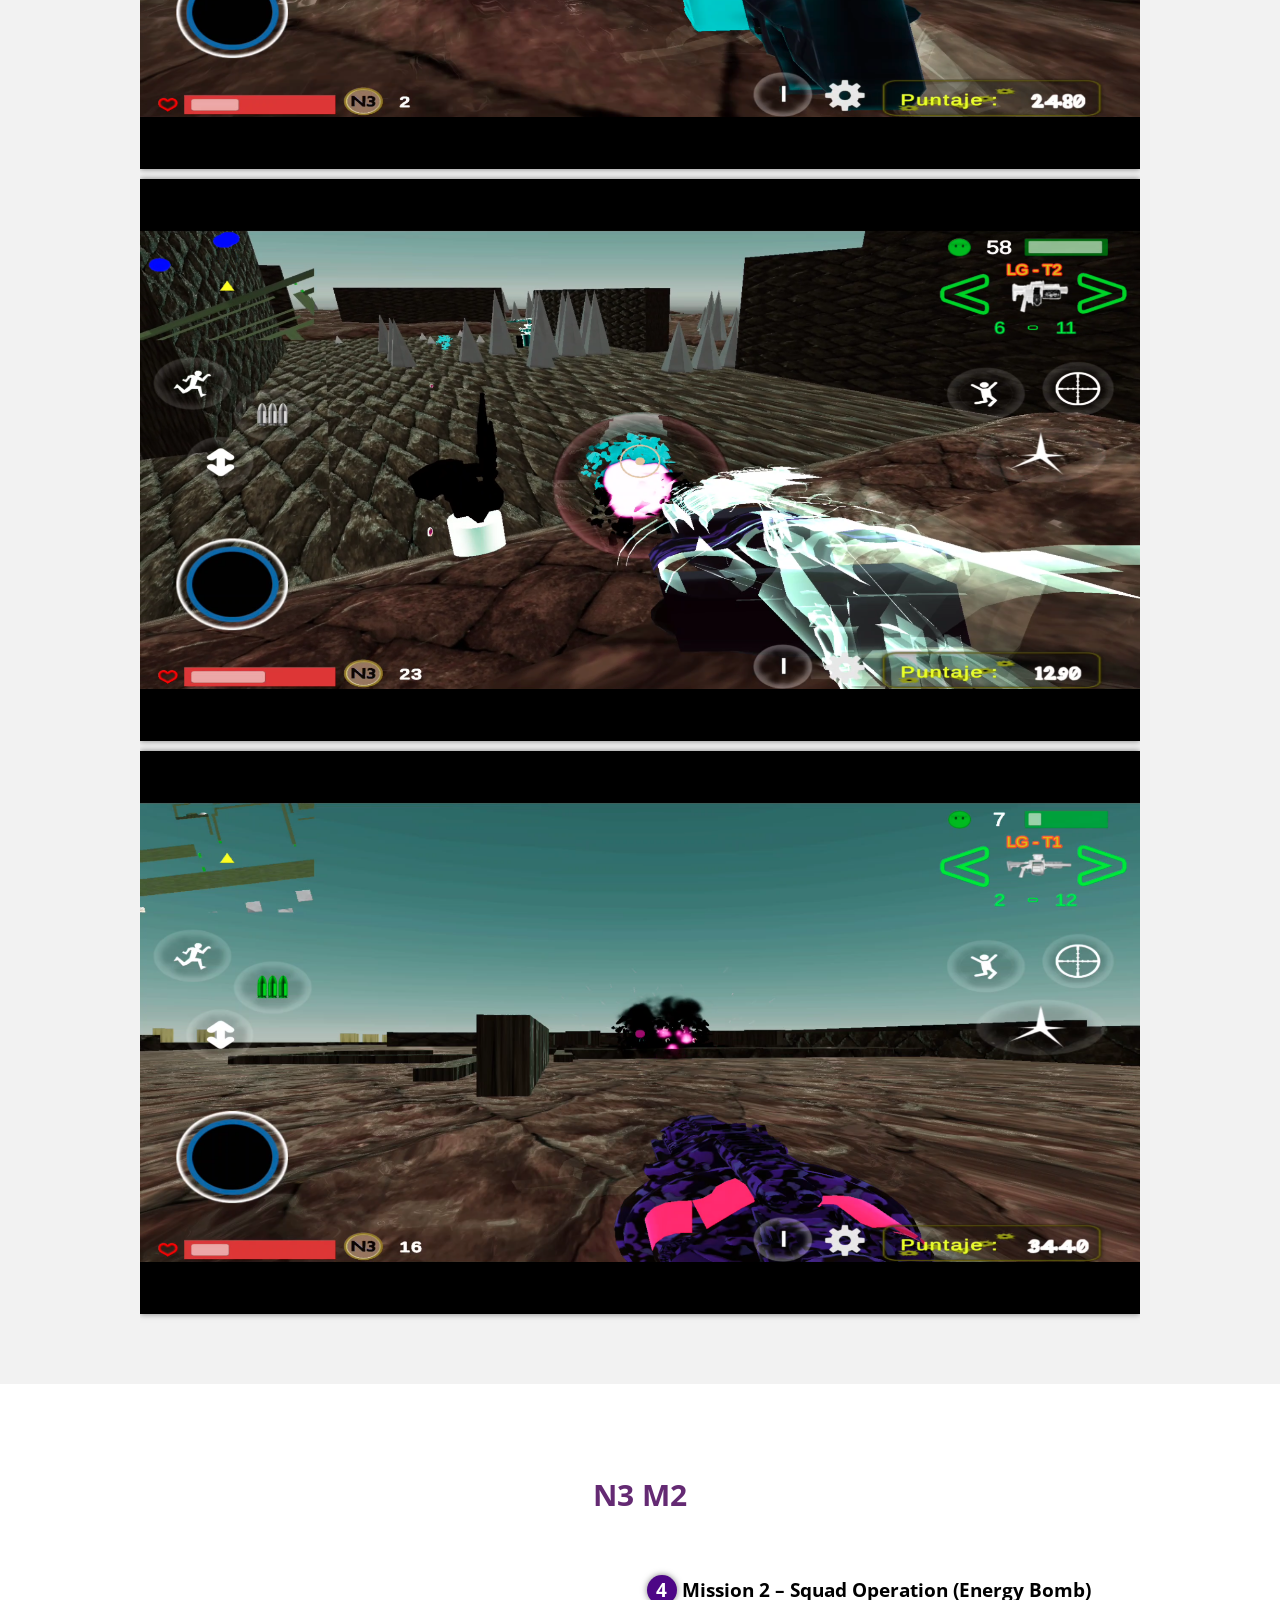
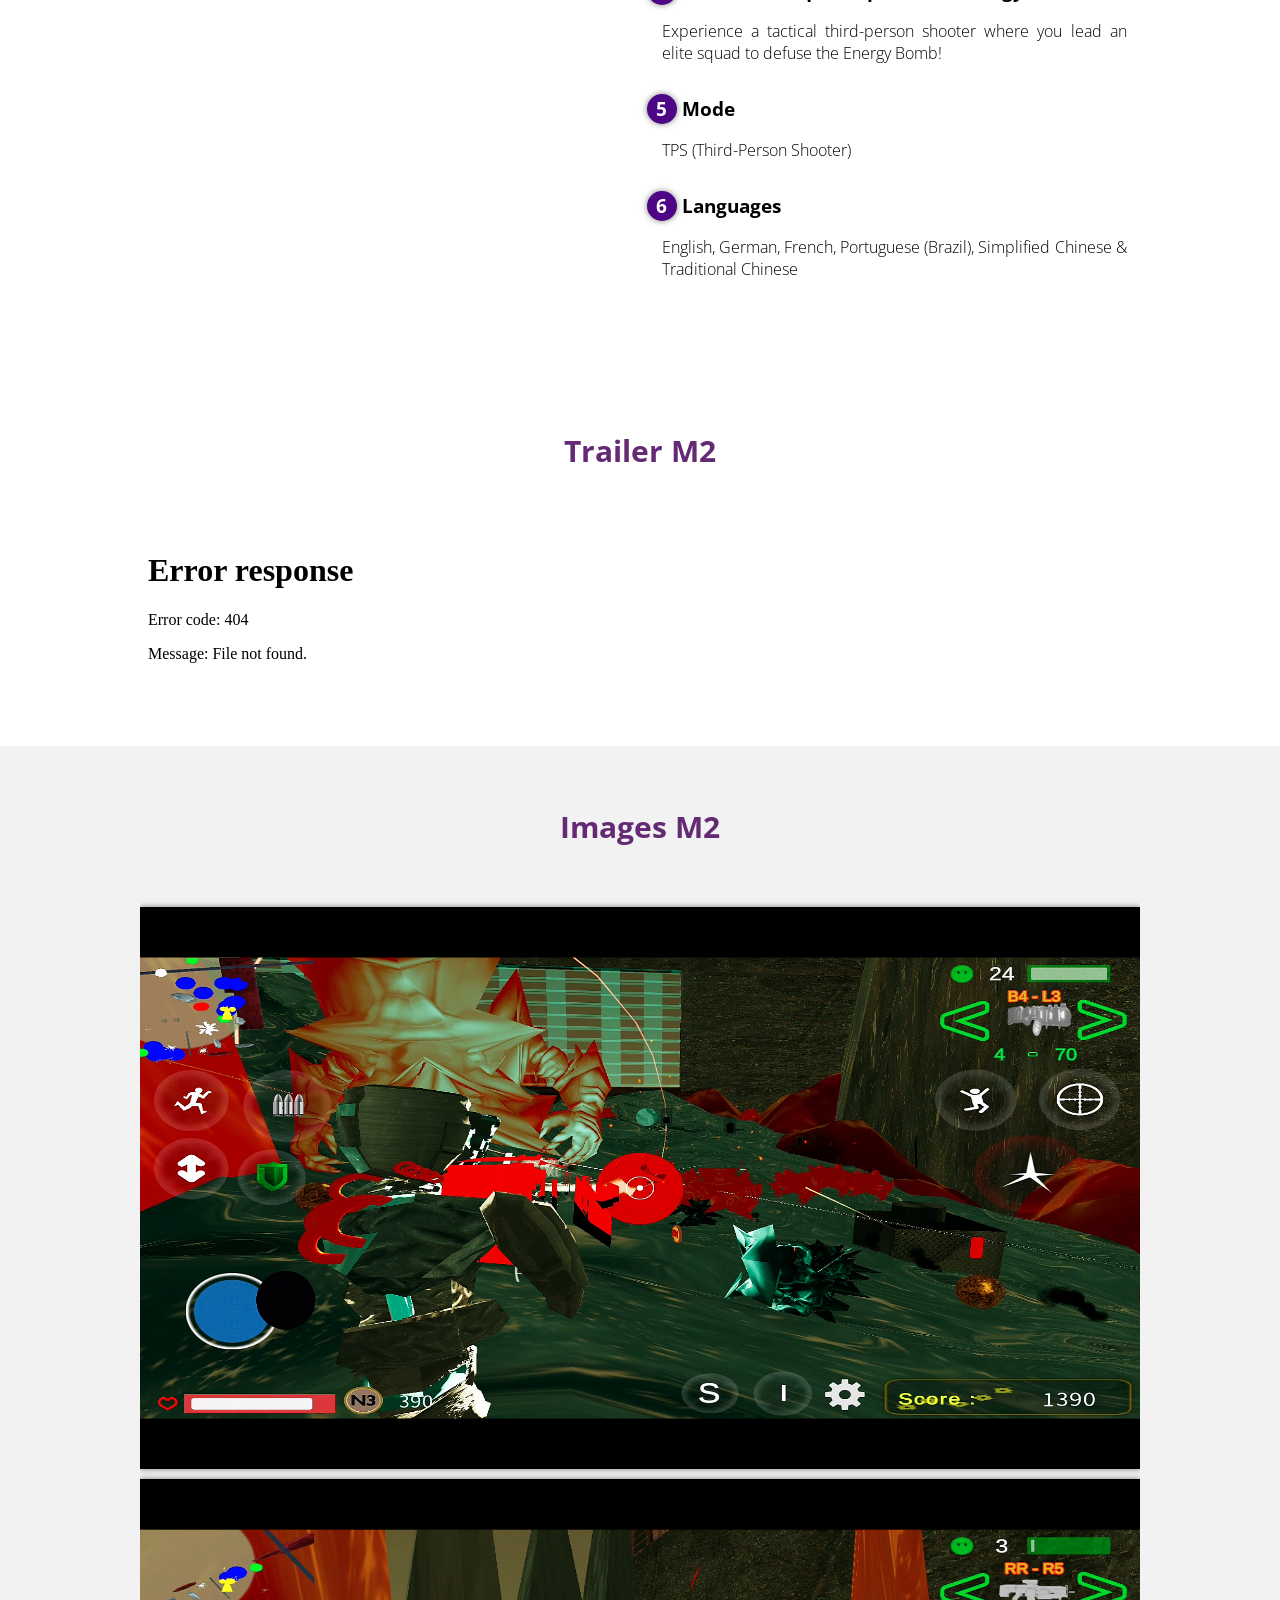
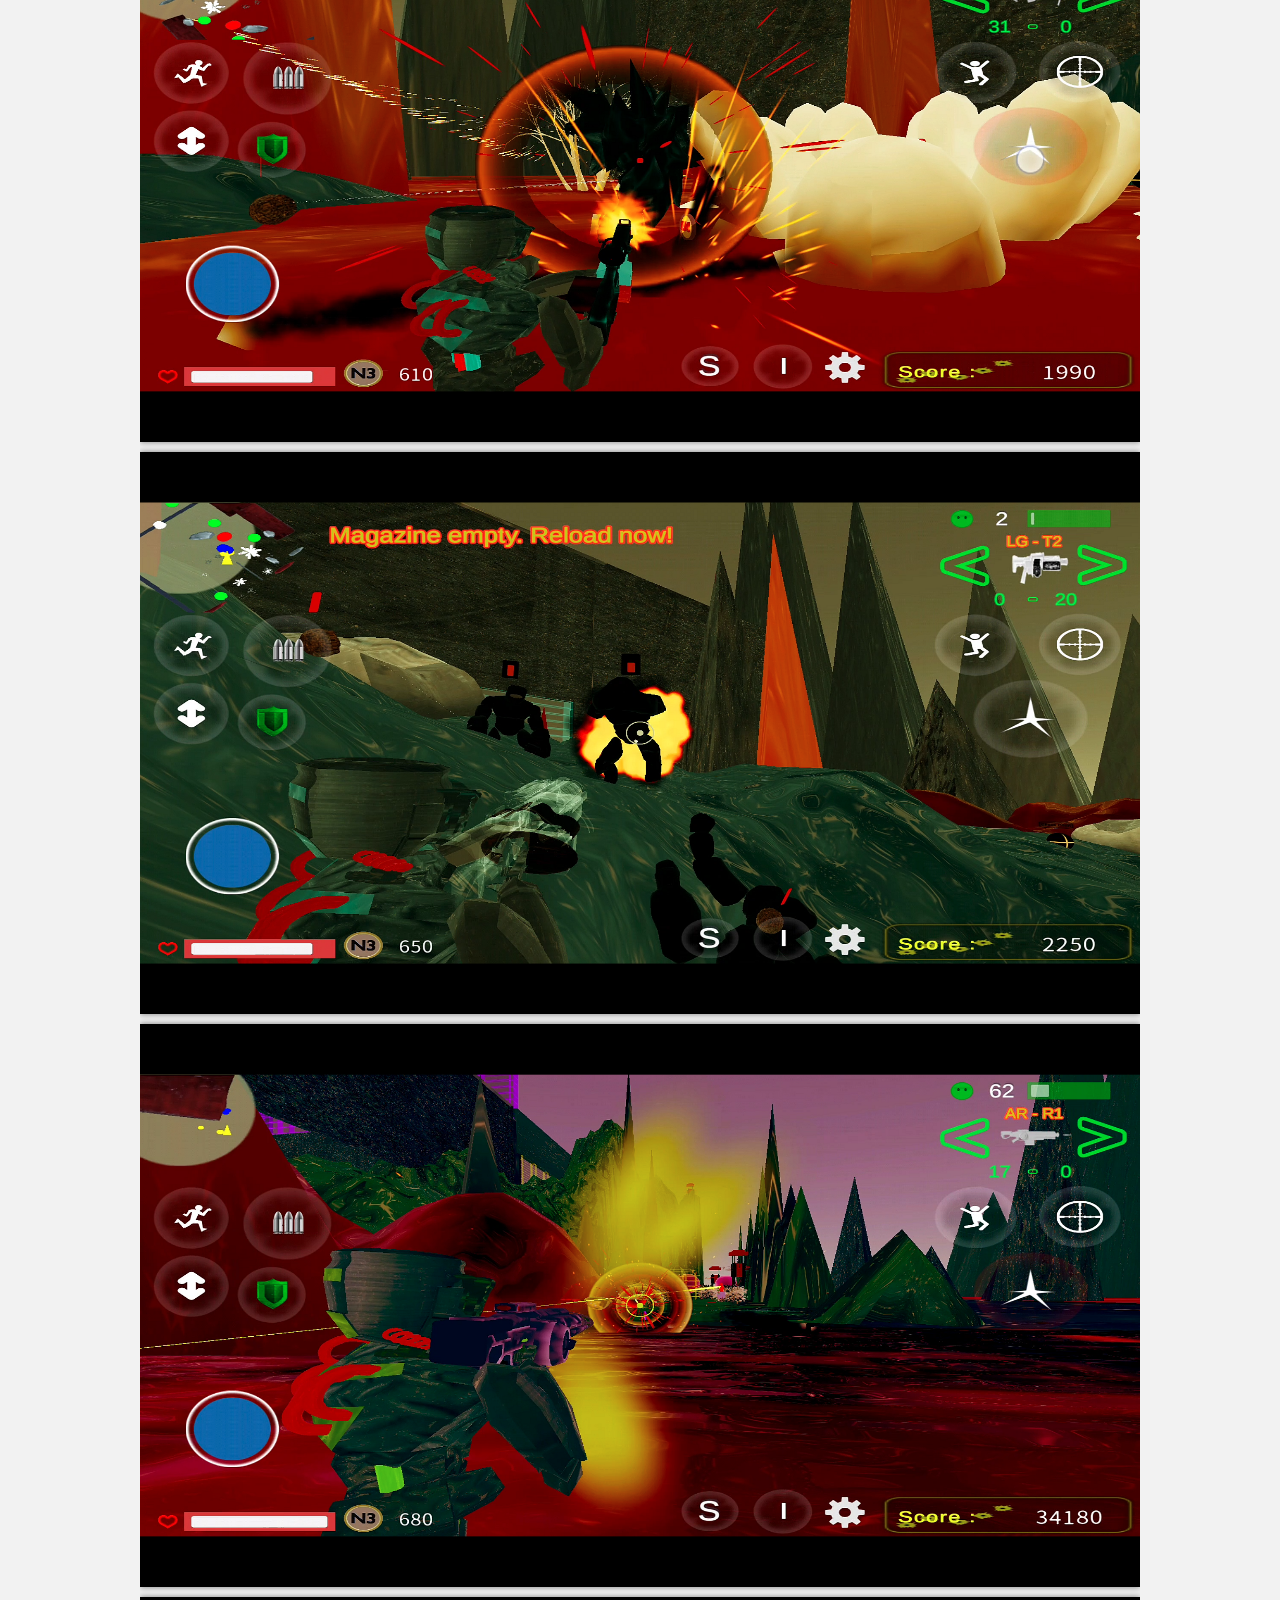
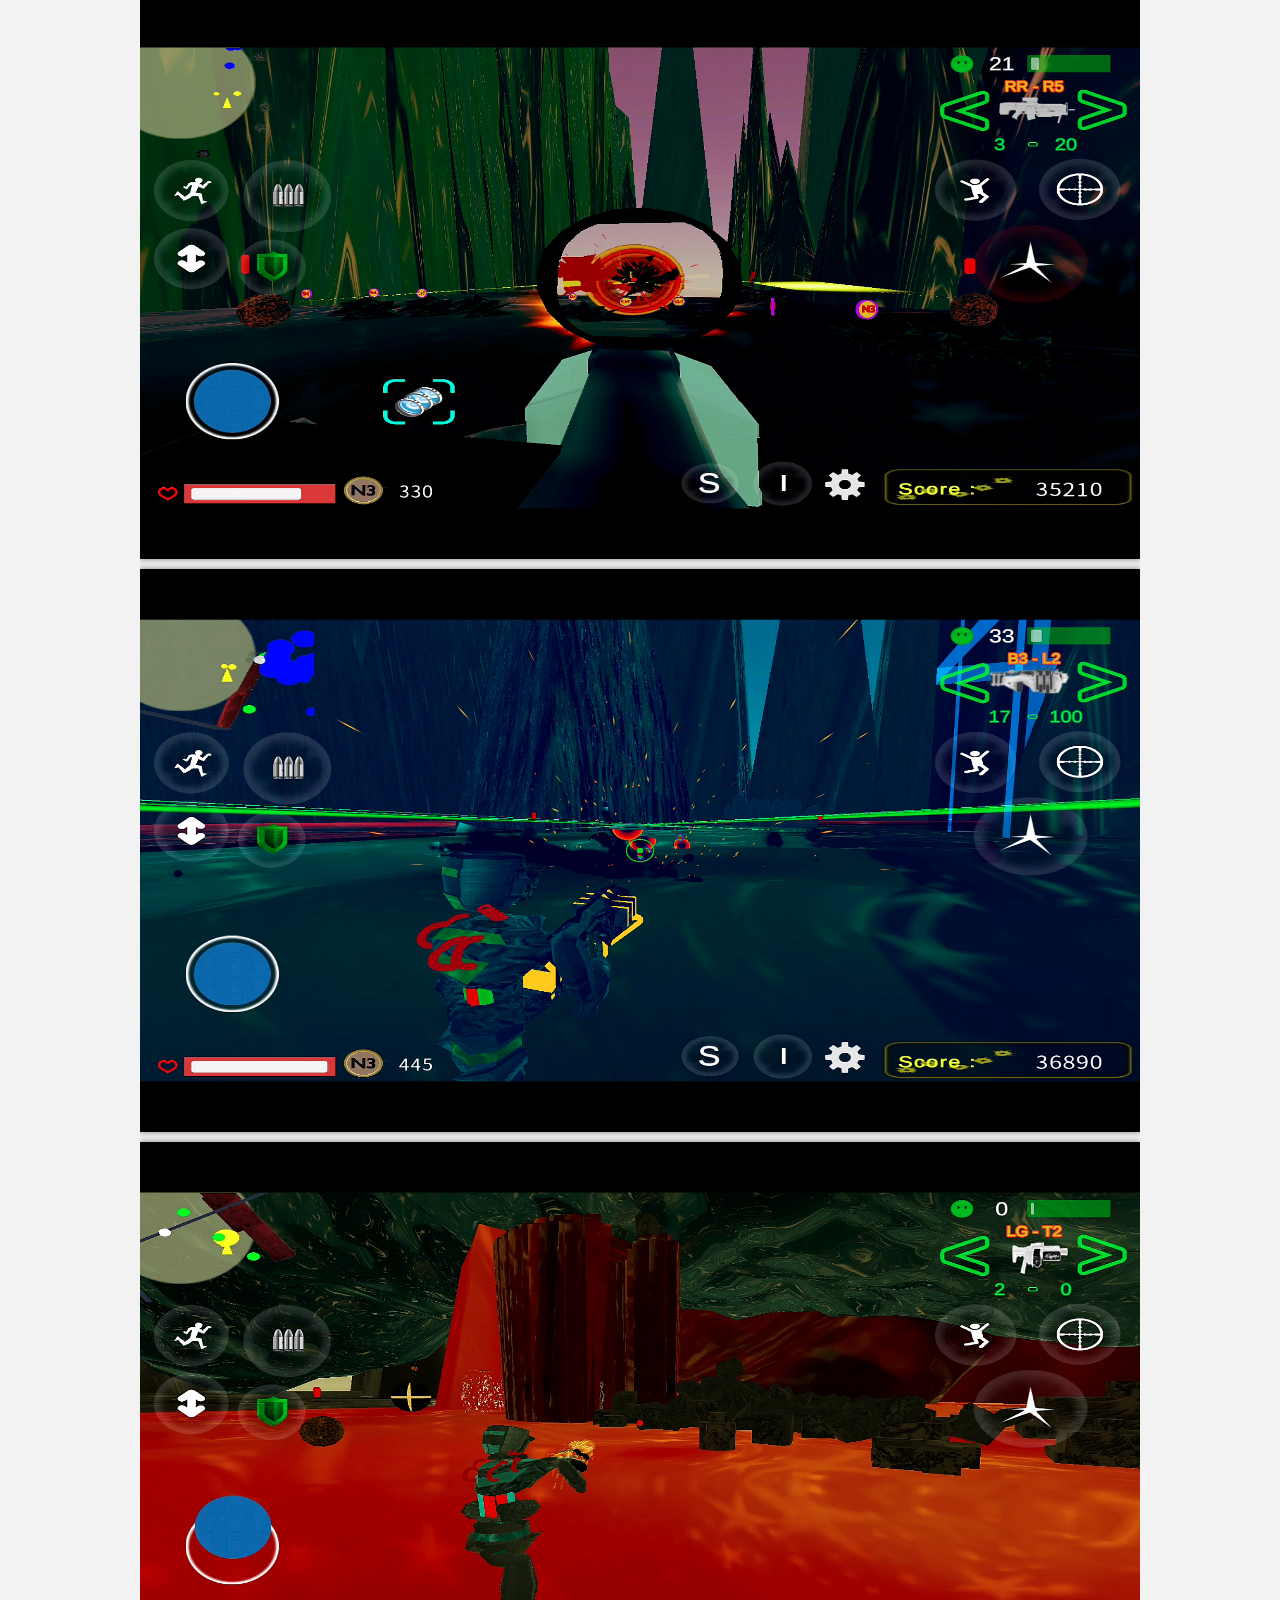
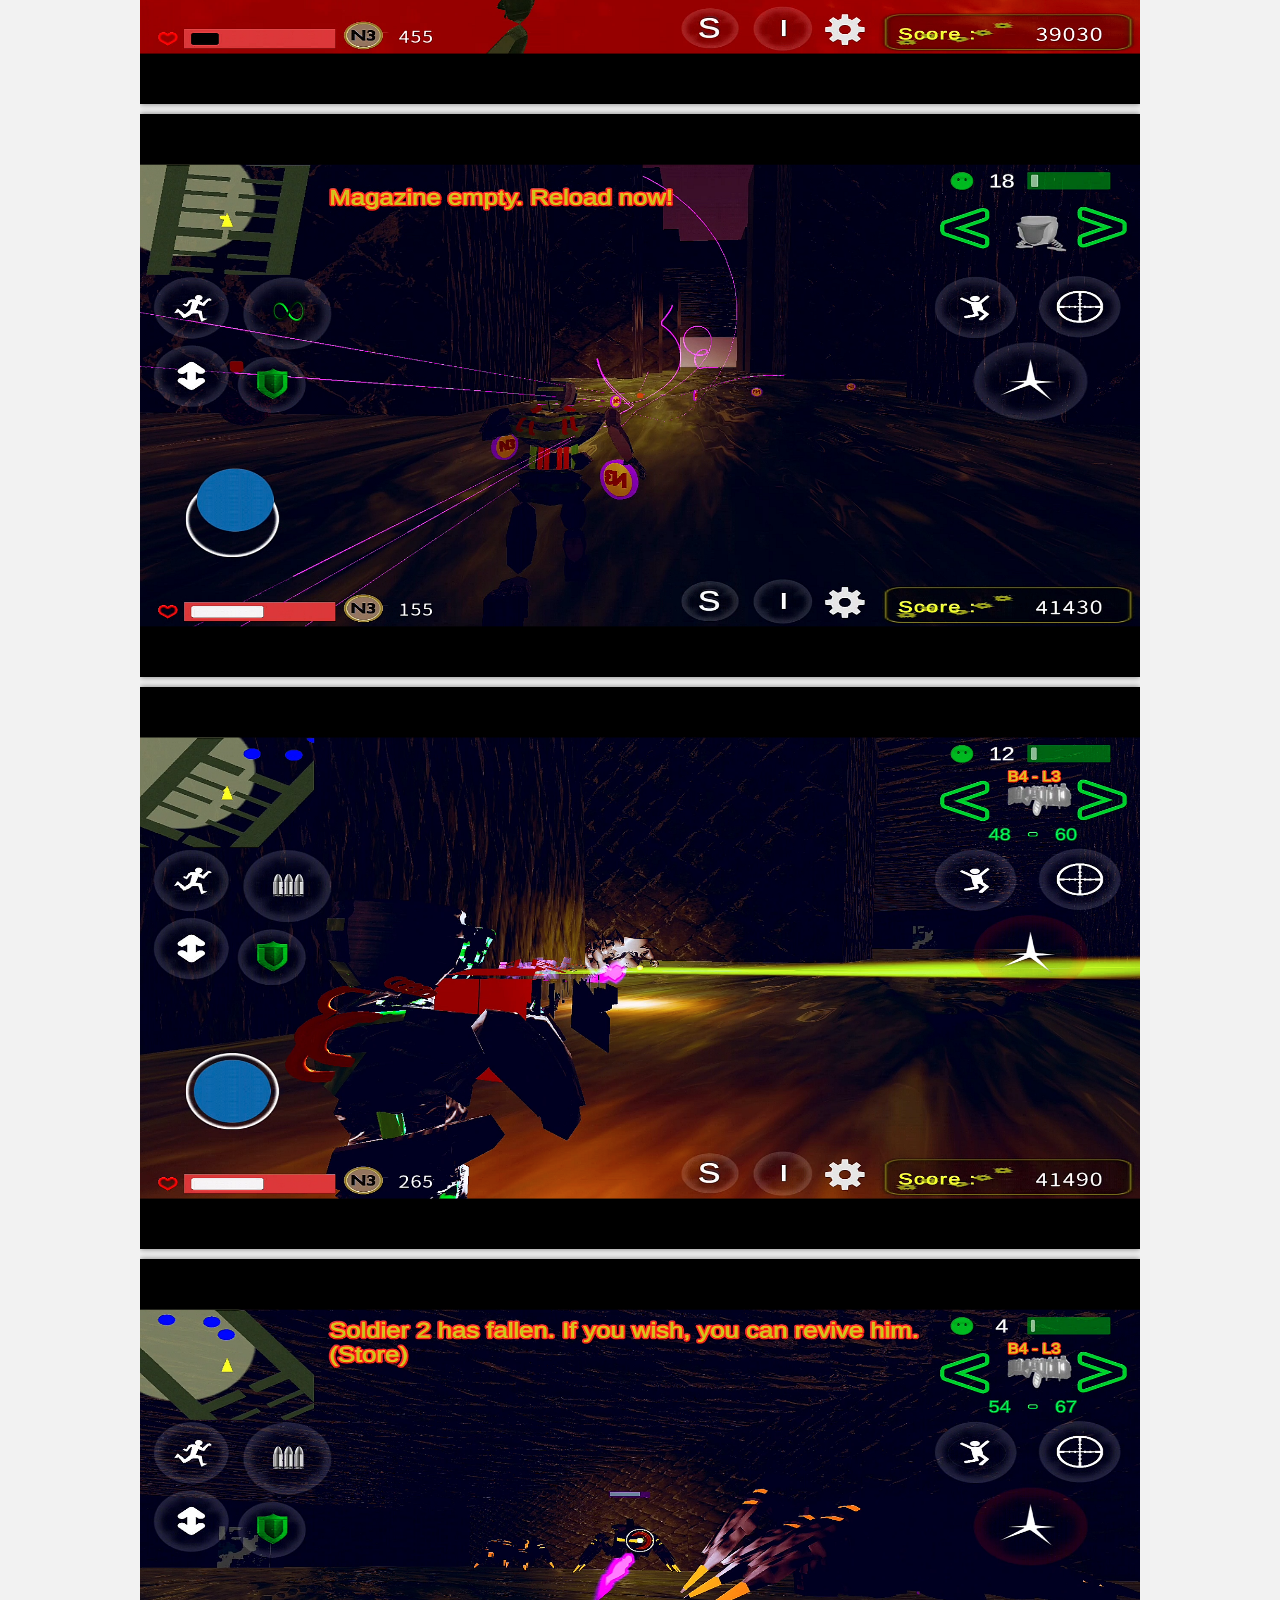
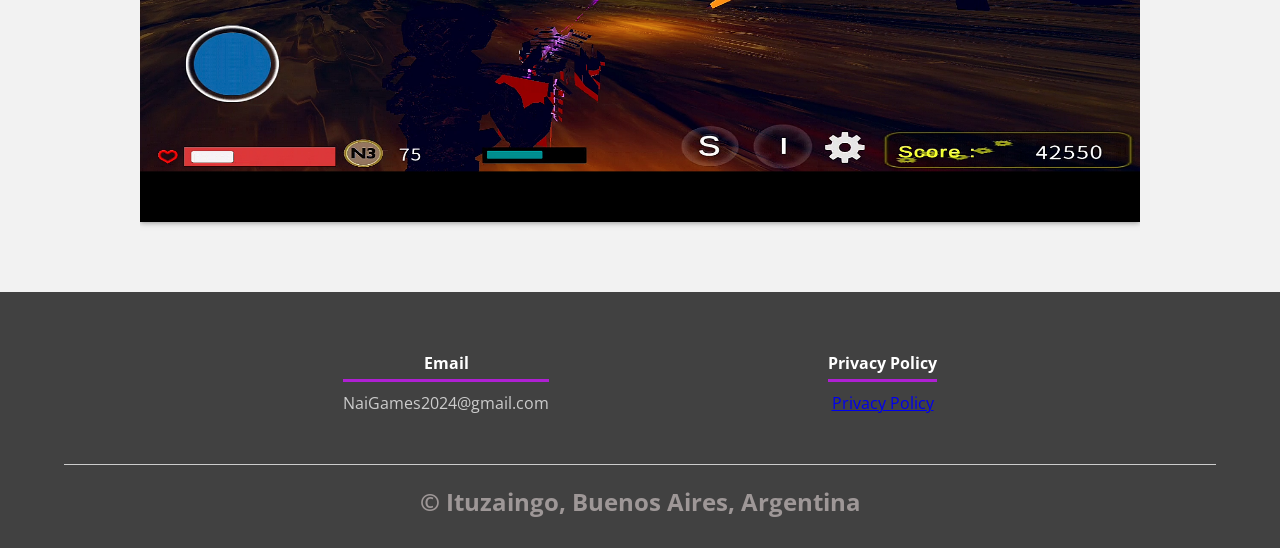
==== commit e328f7ec: "Update index.html" ====
--- a/index.html
+++ b/index.html
@@ -121,16 +121,16 @@
             <div class="contenedor">
                 <h2 class="titulo">Images M2</h2>
                 <div class="galeria-port">
-                    <div class="imagen-port"><img src="img/SA_1.png" alt=""></div>
-                    <div class="imagen-port"><img src="img/SA_2.png" alt=""></div>
-                    <div class="imagen-port"><img src="img/SA_3.png" alt=""></div>
-                    <div class="imagen-port"><img src="img/SA_4.png" alt=""></div>
-                    <div class="imagen-port"><img src="img/SA_5.png" alt=""></div>
-                    <div class="imagen-port"><img src="img/SA_6.png" alt=""></div>
-                    <div class="imagen-port"><img src="img/SA_7.png" alt=""></div>
-                    <div class="imagen-port"><img src="img/SA_8.png" alt=""></div>
-                    <div class="imagen-port"><img src="img/SA_9.png" alt=""></div>
-                    <div class="imagen-port"><img src="img/SA_10.png" alt=""></div>
+                    <div class="imagen-port"><img src="img/1.png" alt=""></div>
+                    <div class="imagen-port"><img src="img/2.png" alt=""></div>
+                    <div class="imagen-port"><img src="img/3.png" alt=""></div>
+                    <div class="imagen-port"><img src="img/4.png" alt=""></div>
+                    <div class="imagen-port"><img src="img/5.png" alt=""></div>
+                    <div class="imagen-port"><img src="img/6.png" alt=""></div>
+                    <div class="imagen-port"><img src="img/7.png" alt=""></div>
+                    <div class="imagen-port"><img src="img/8.png" alt=""></div>
+                    <div class="imagen-port"><img src="img/9.png" alt=""></div>
+                    <div class="imagen-port"><img src="img/10.png" alt=""></div>
                 </div>
             </div>
         </section>
@@ -155,3 +155,4 @@
 </html>
 
 
+
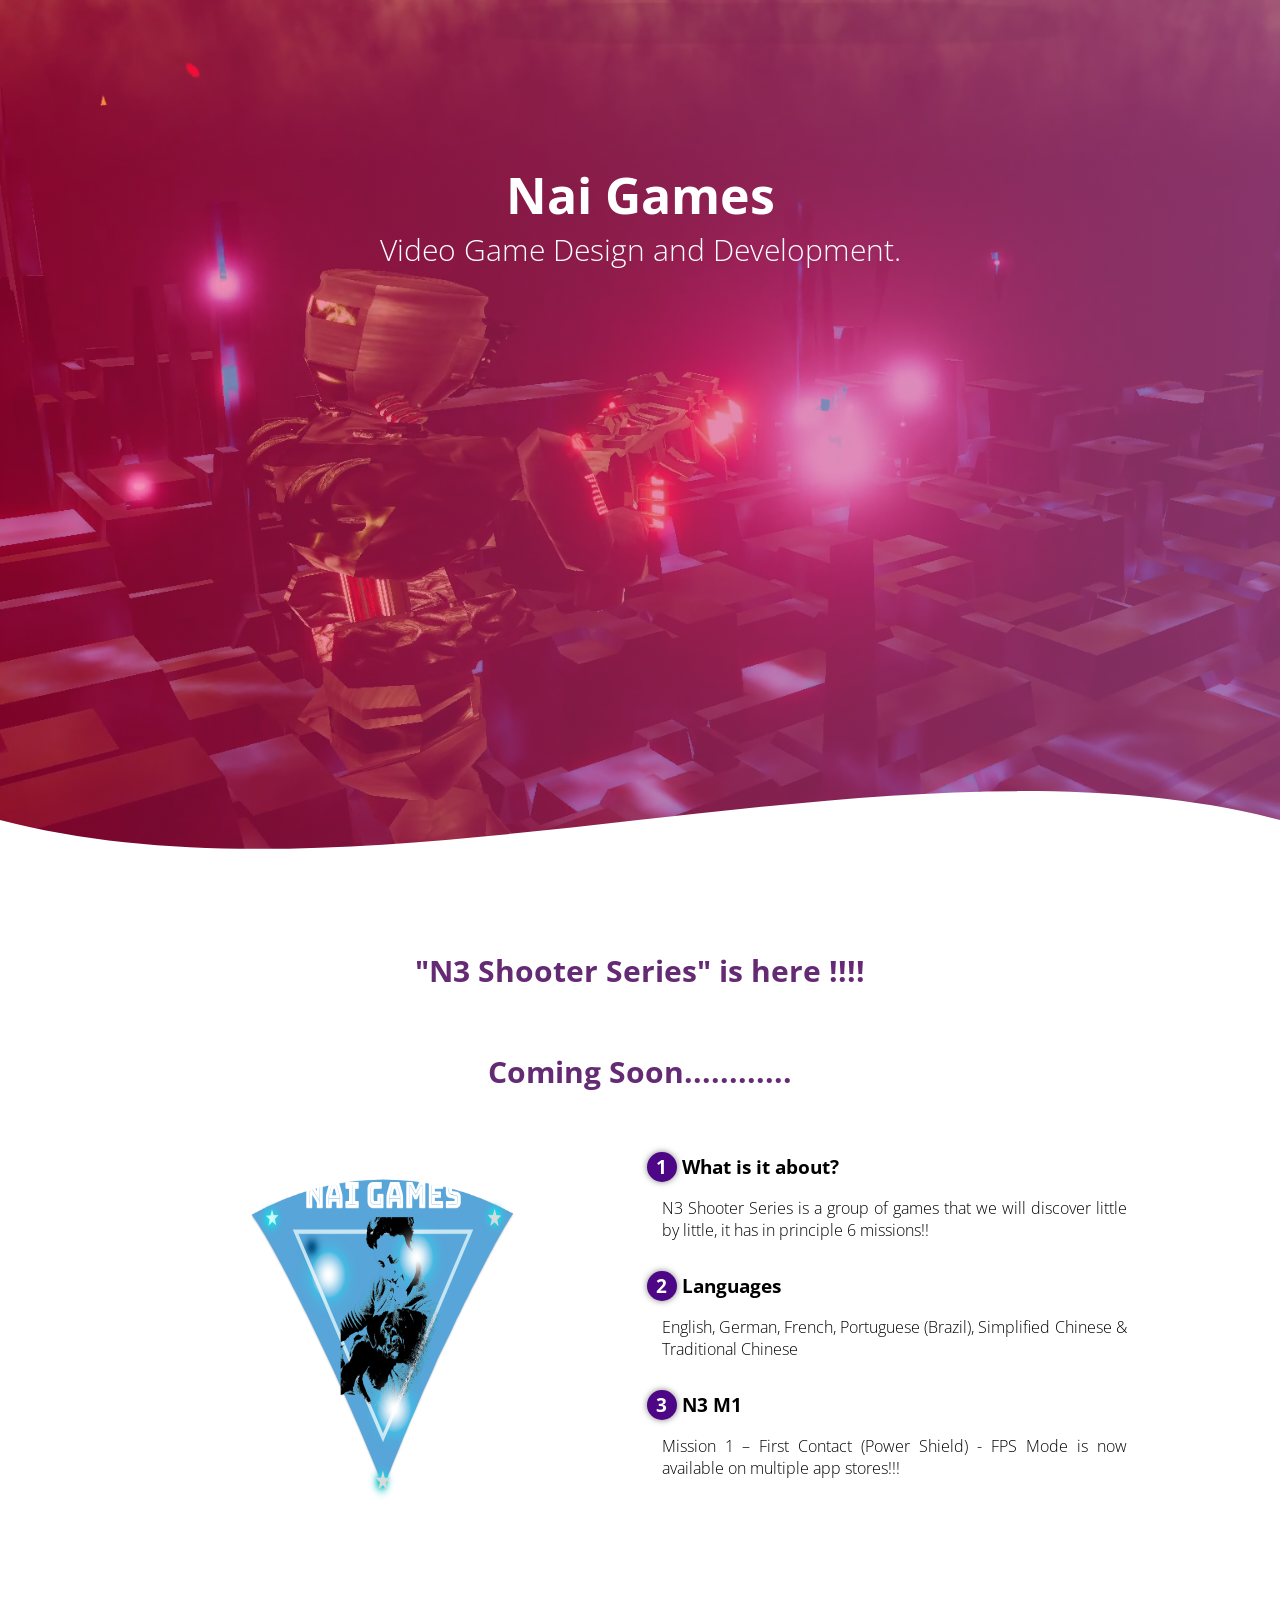
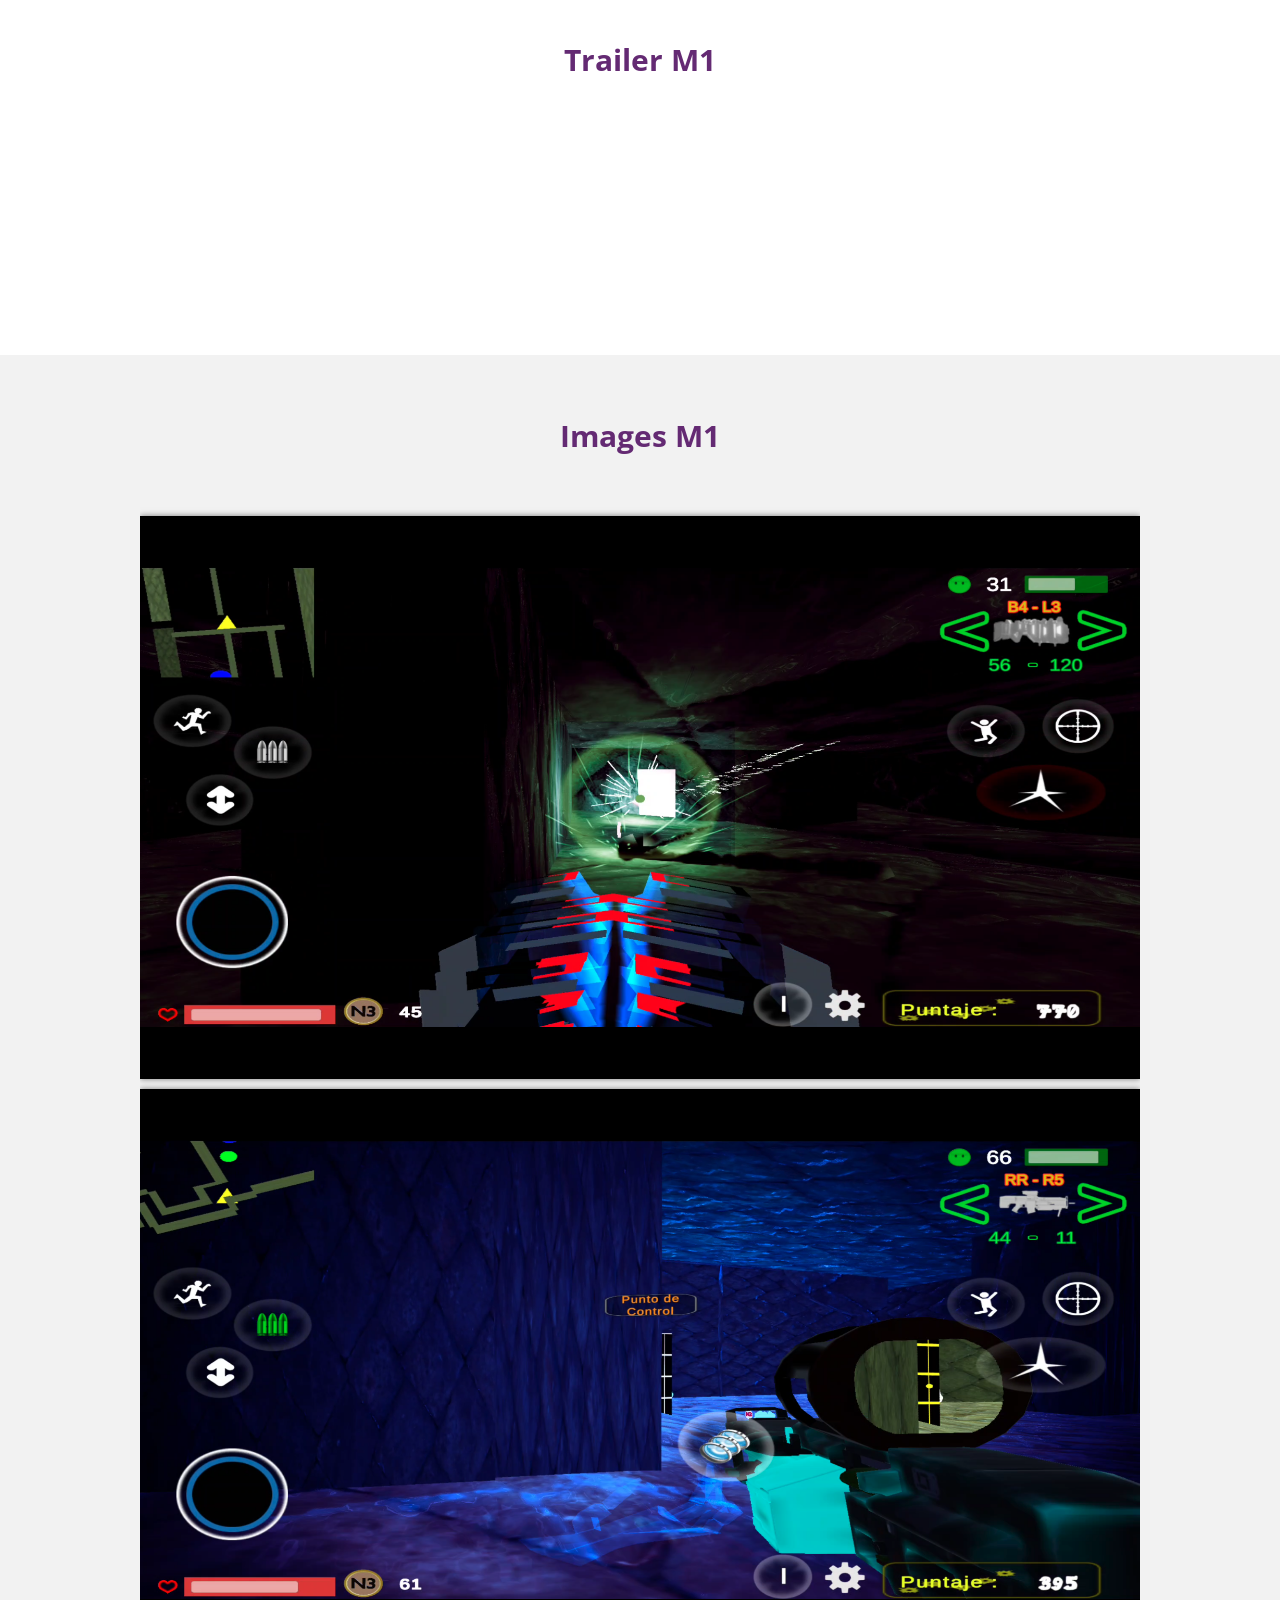
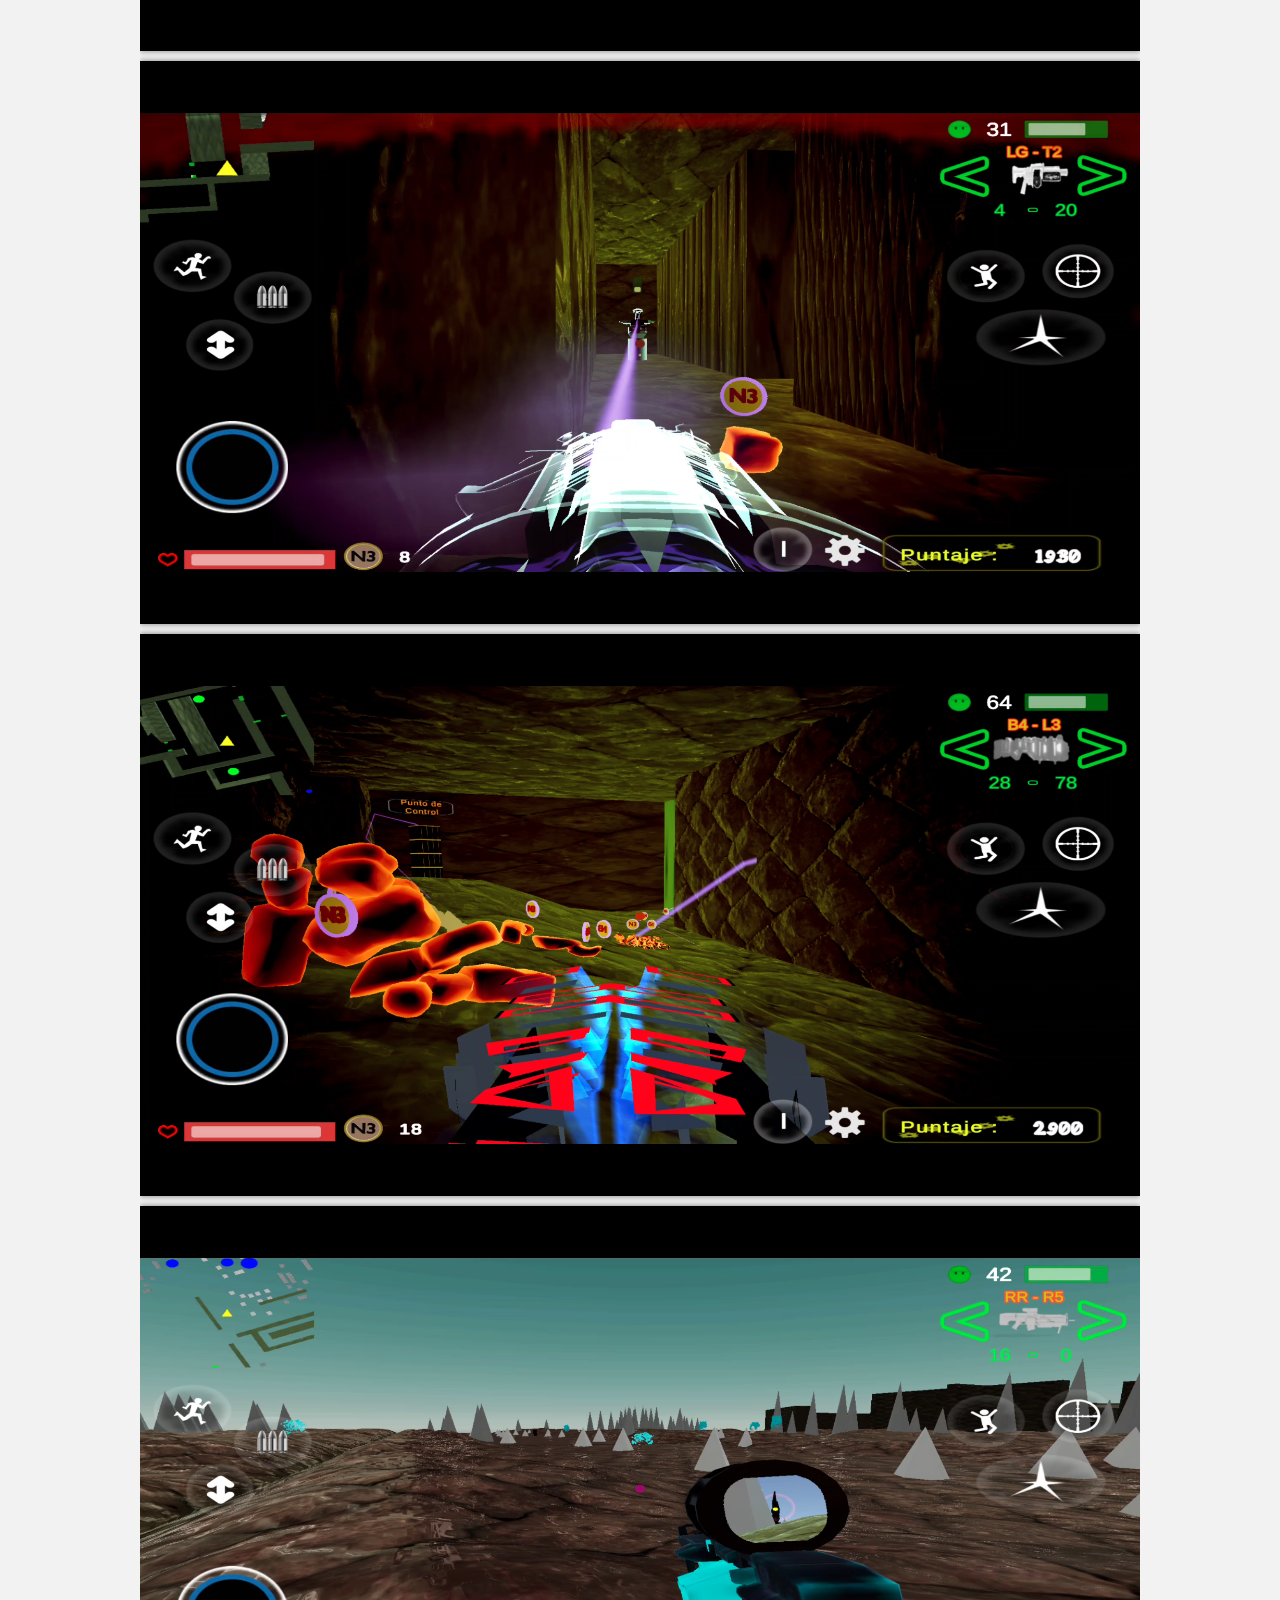
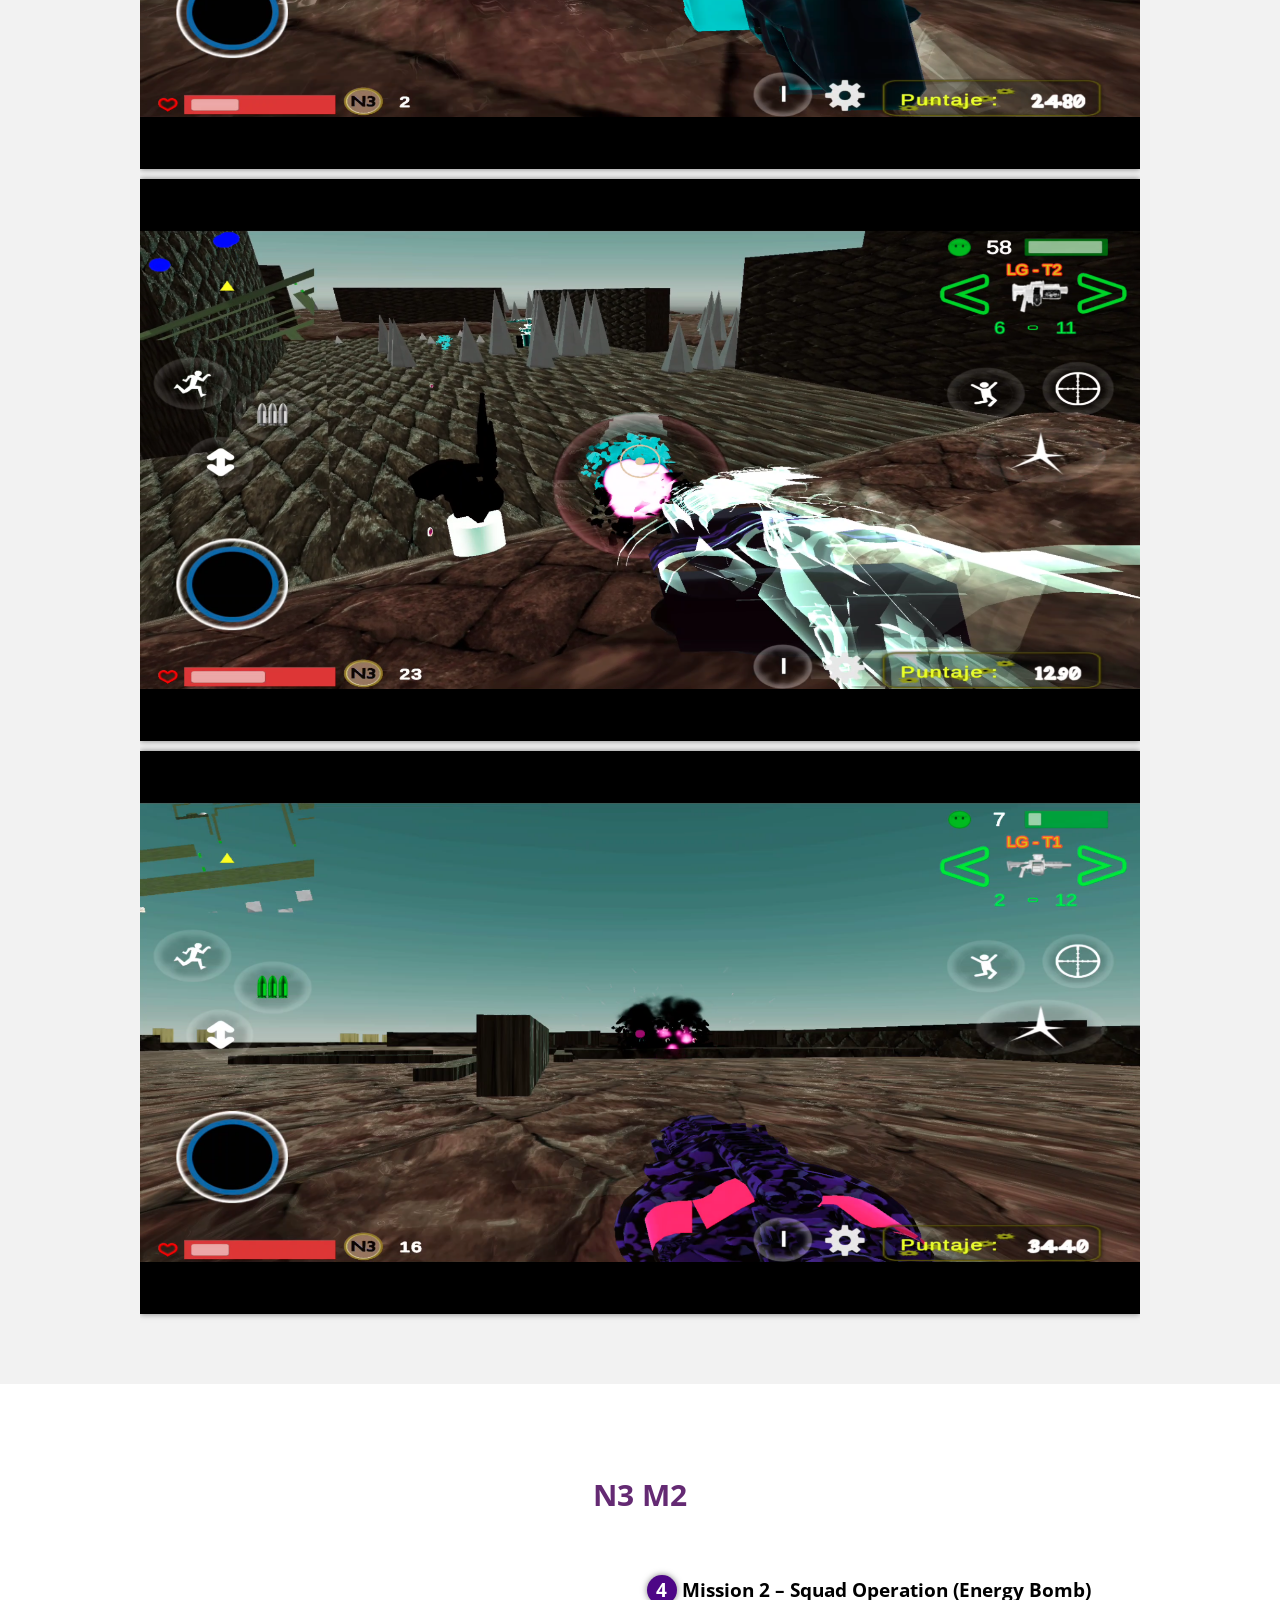
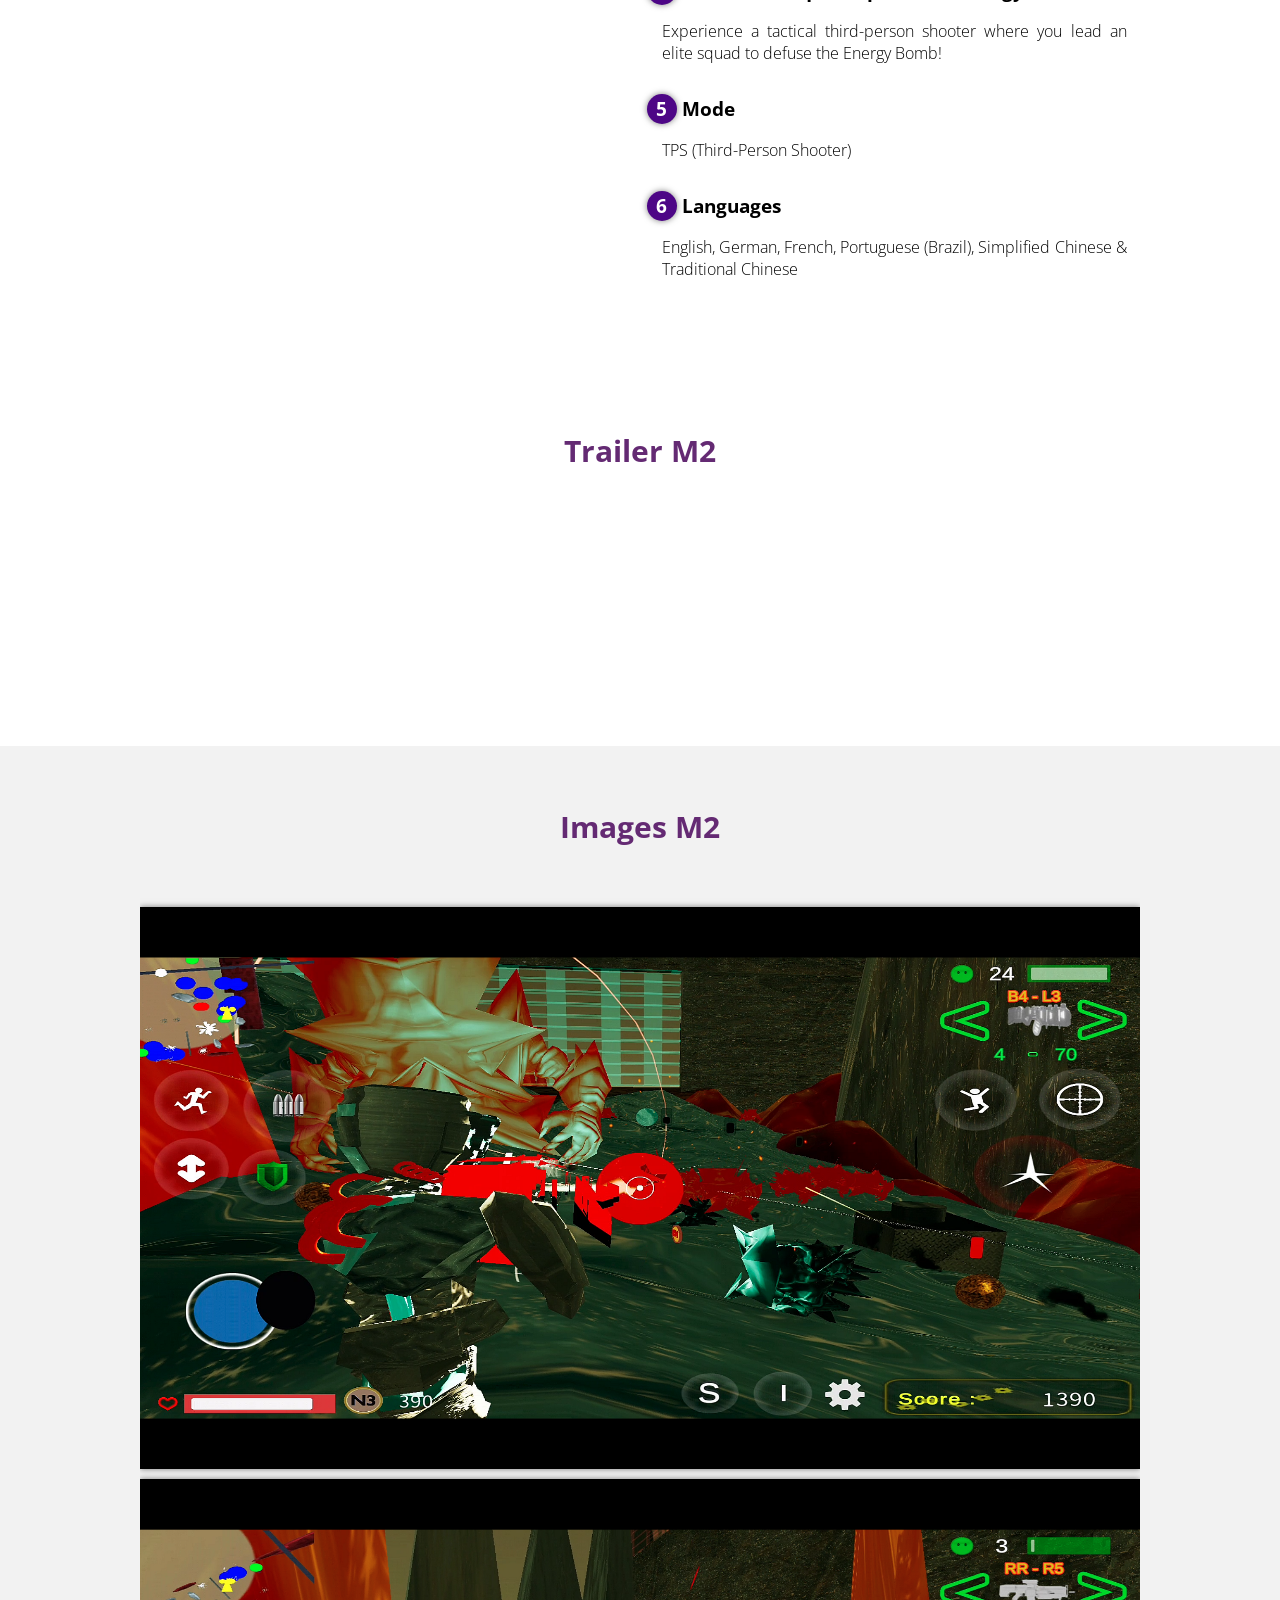
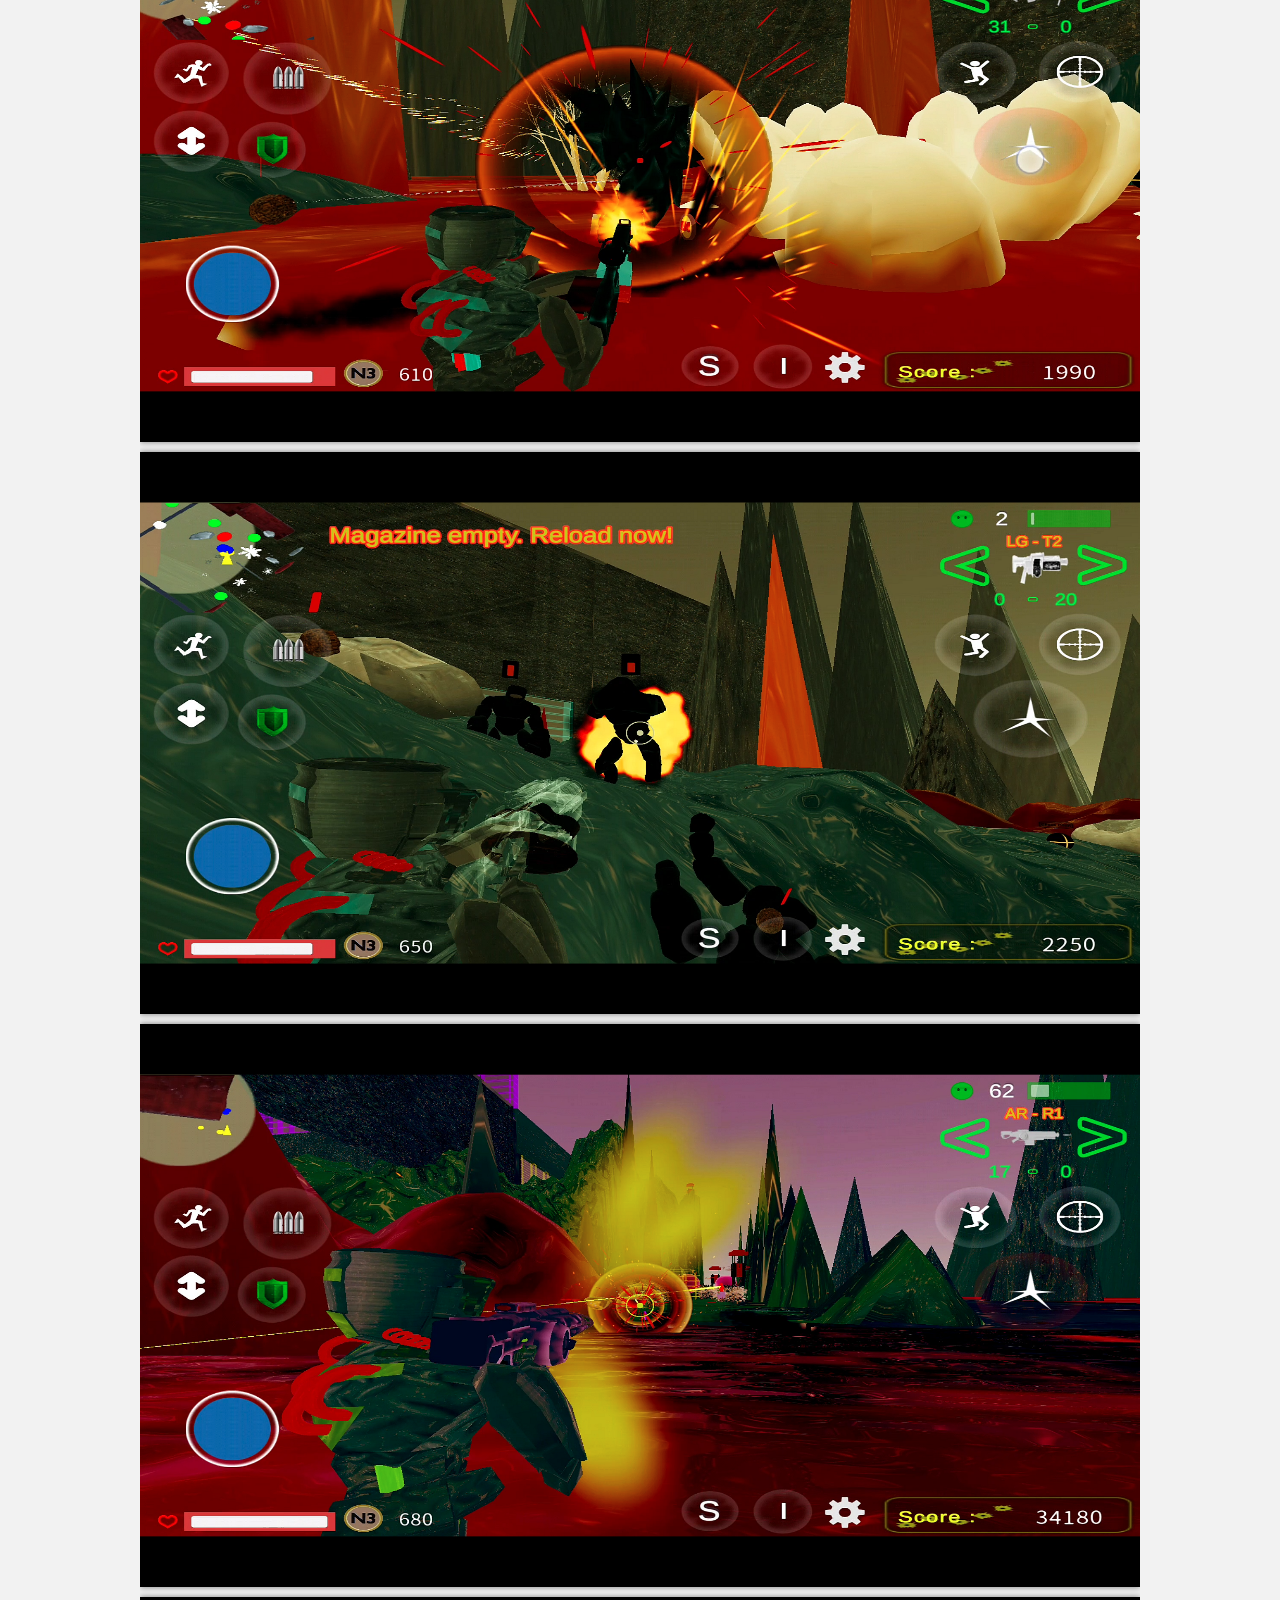
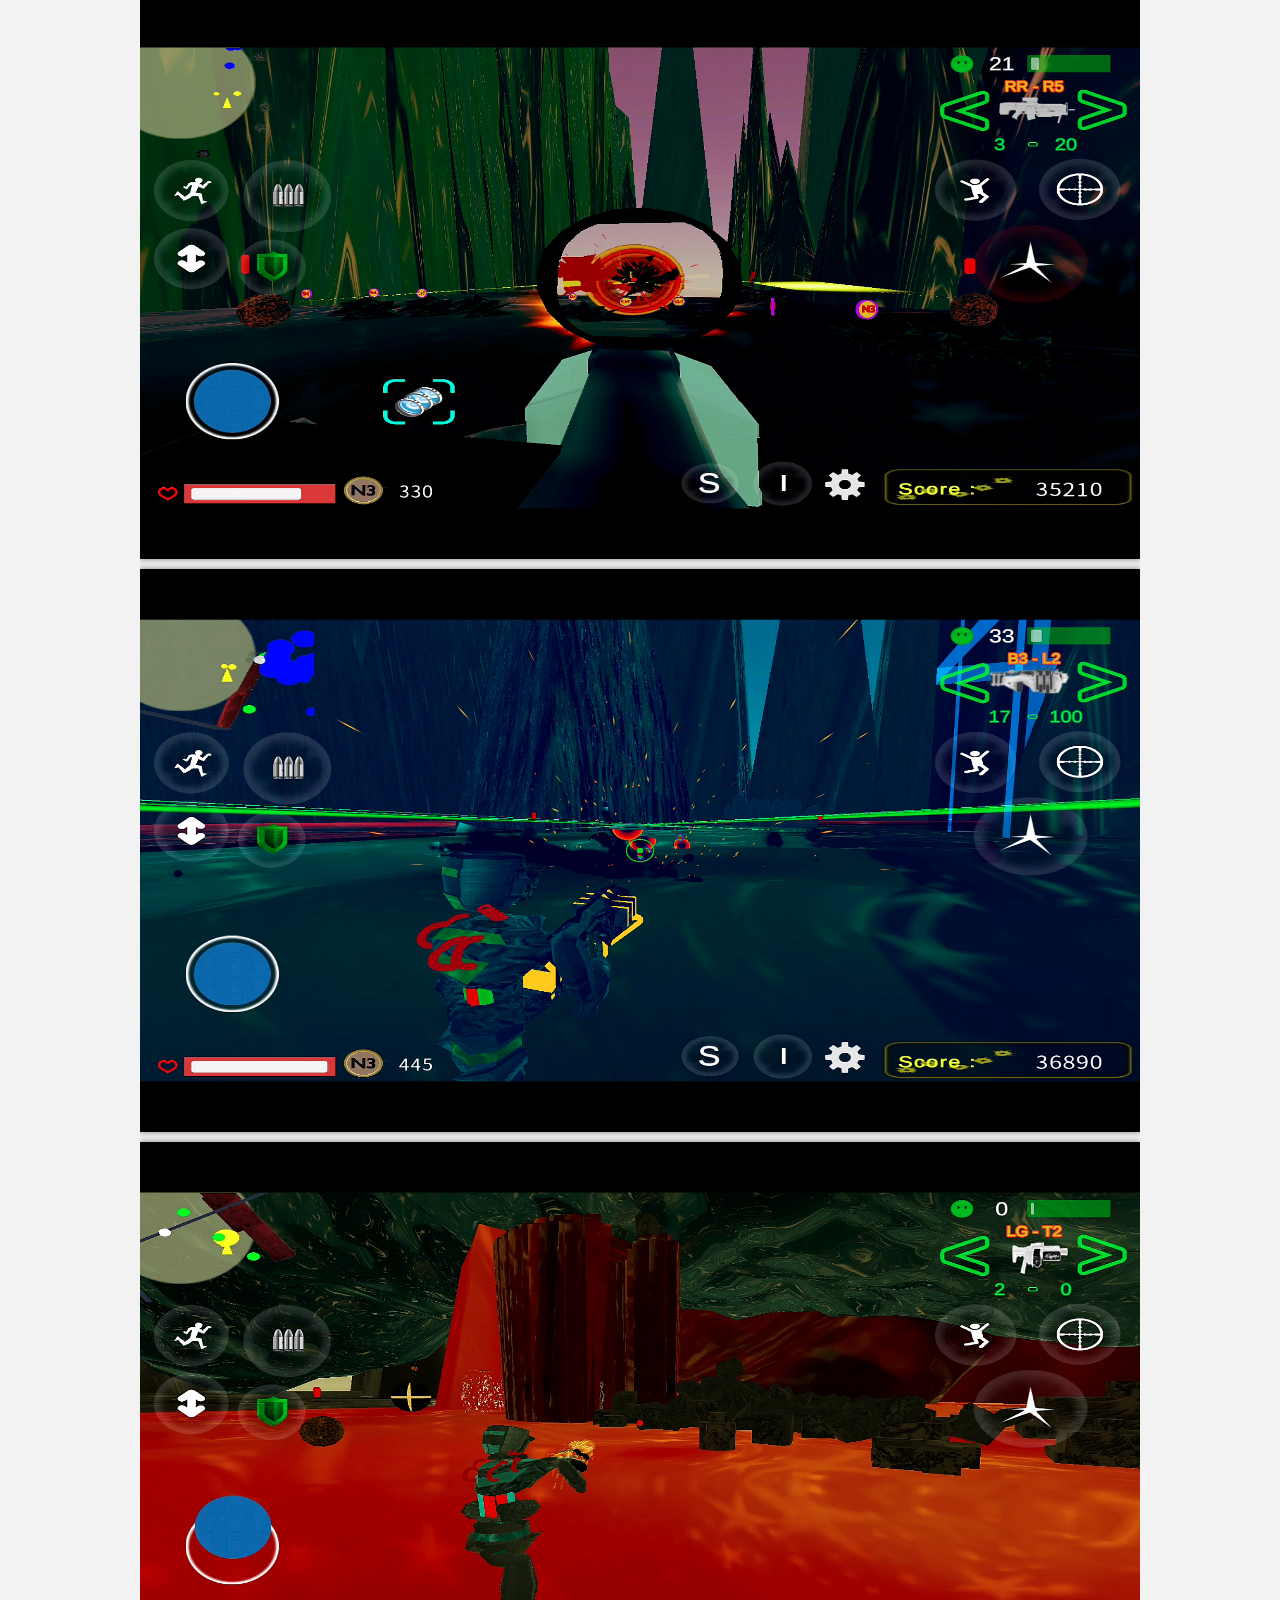
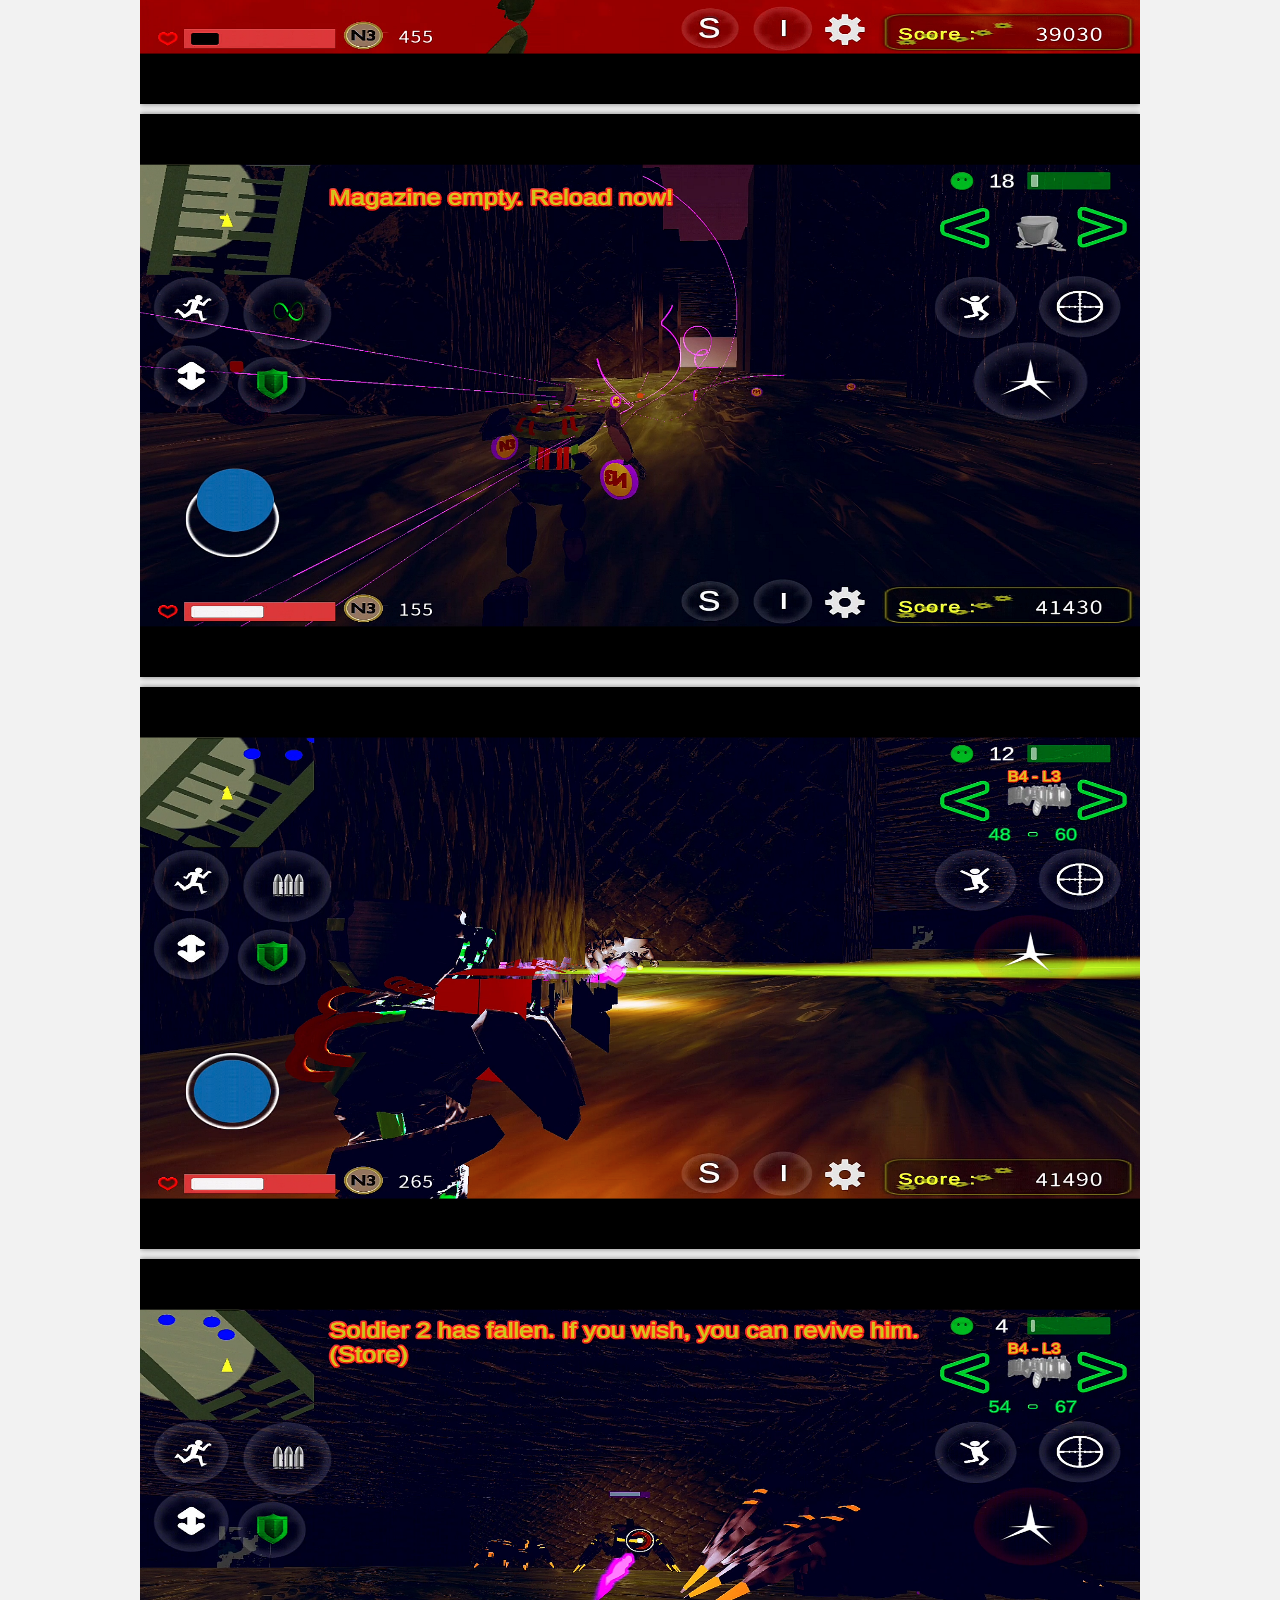
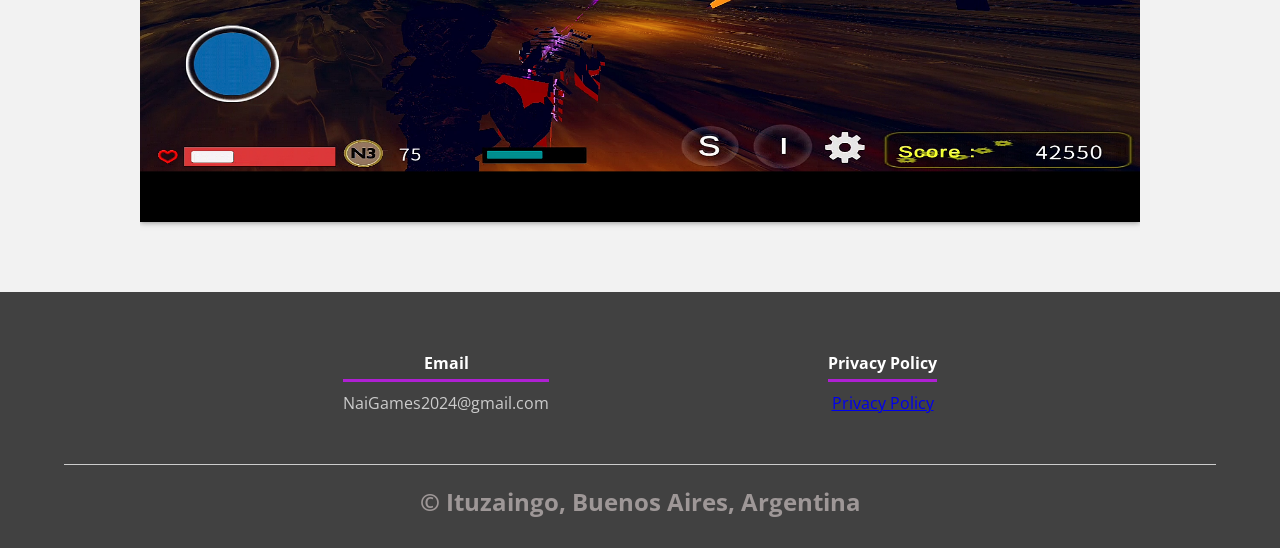
==== commit fb2da995: "Update index.html" ====
--- a/index.html
+++ b/index.html
@@ -106,7 +106,7 @@
             <div class="contenedor">
                 <h2 class="titulo">Trailer M2</h2>
                 <div class="video-container">
-                    <iframe src="AQUI_PONES_EL_LINK_DE_YOUTUBE"
+                    <iframe src="https://youtu.be/qoCUmgSIka4"
                             title="N3 Shooter Series - Trailer M2"
                             frameborder="0"
                             allow="accelerometer; autoplay; clipboard-write; encrypted-media; gyroscope; picture-in-picture"
@@ -156,3 +156,4 @@
 
 
 
+
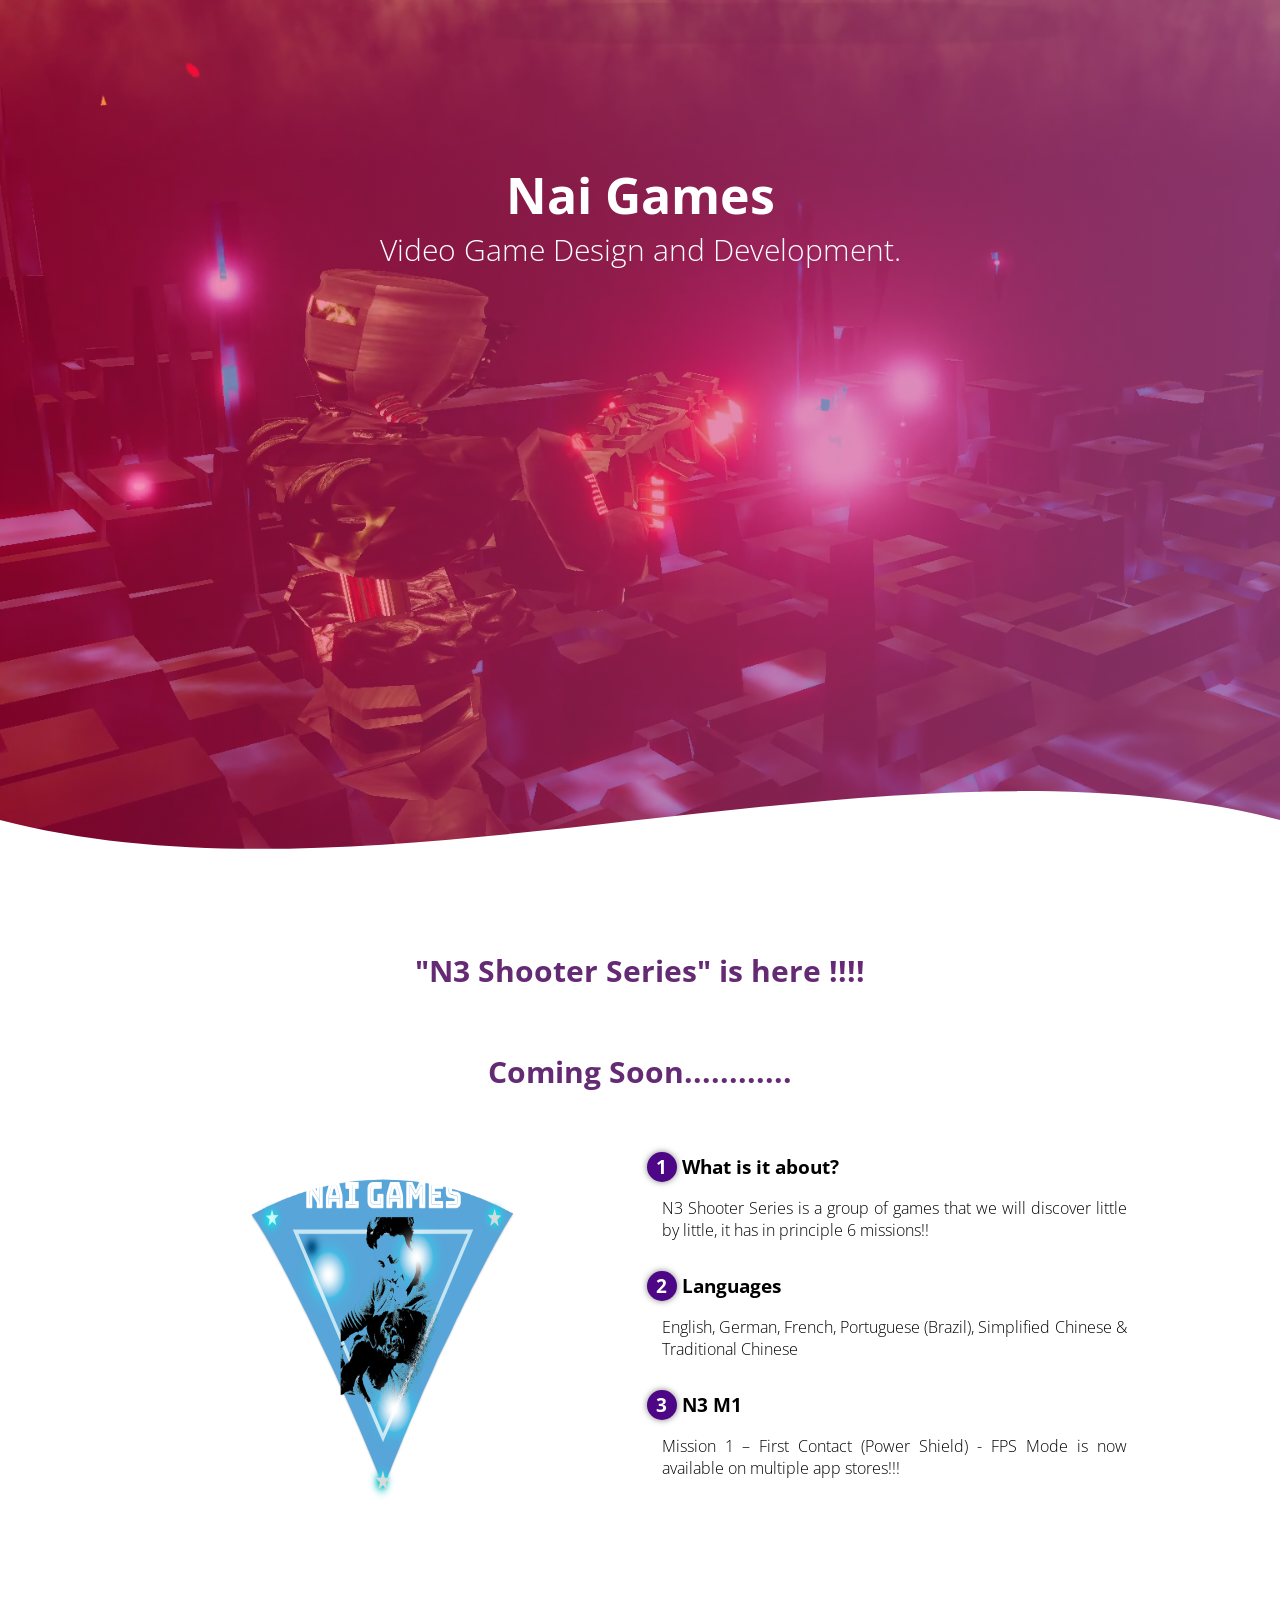
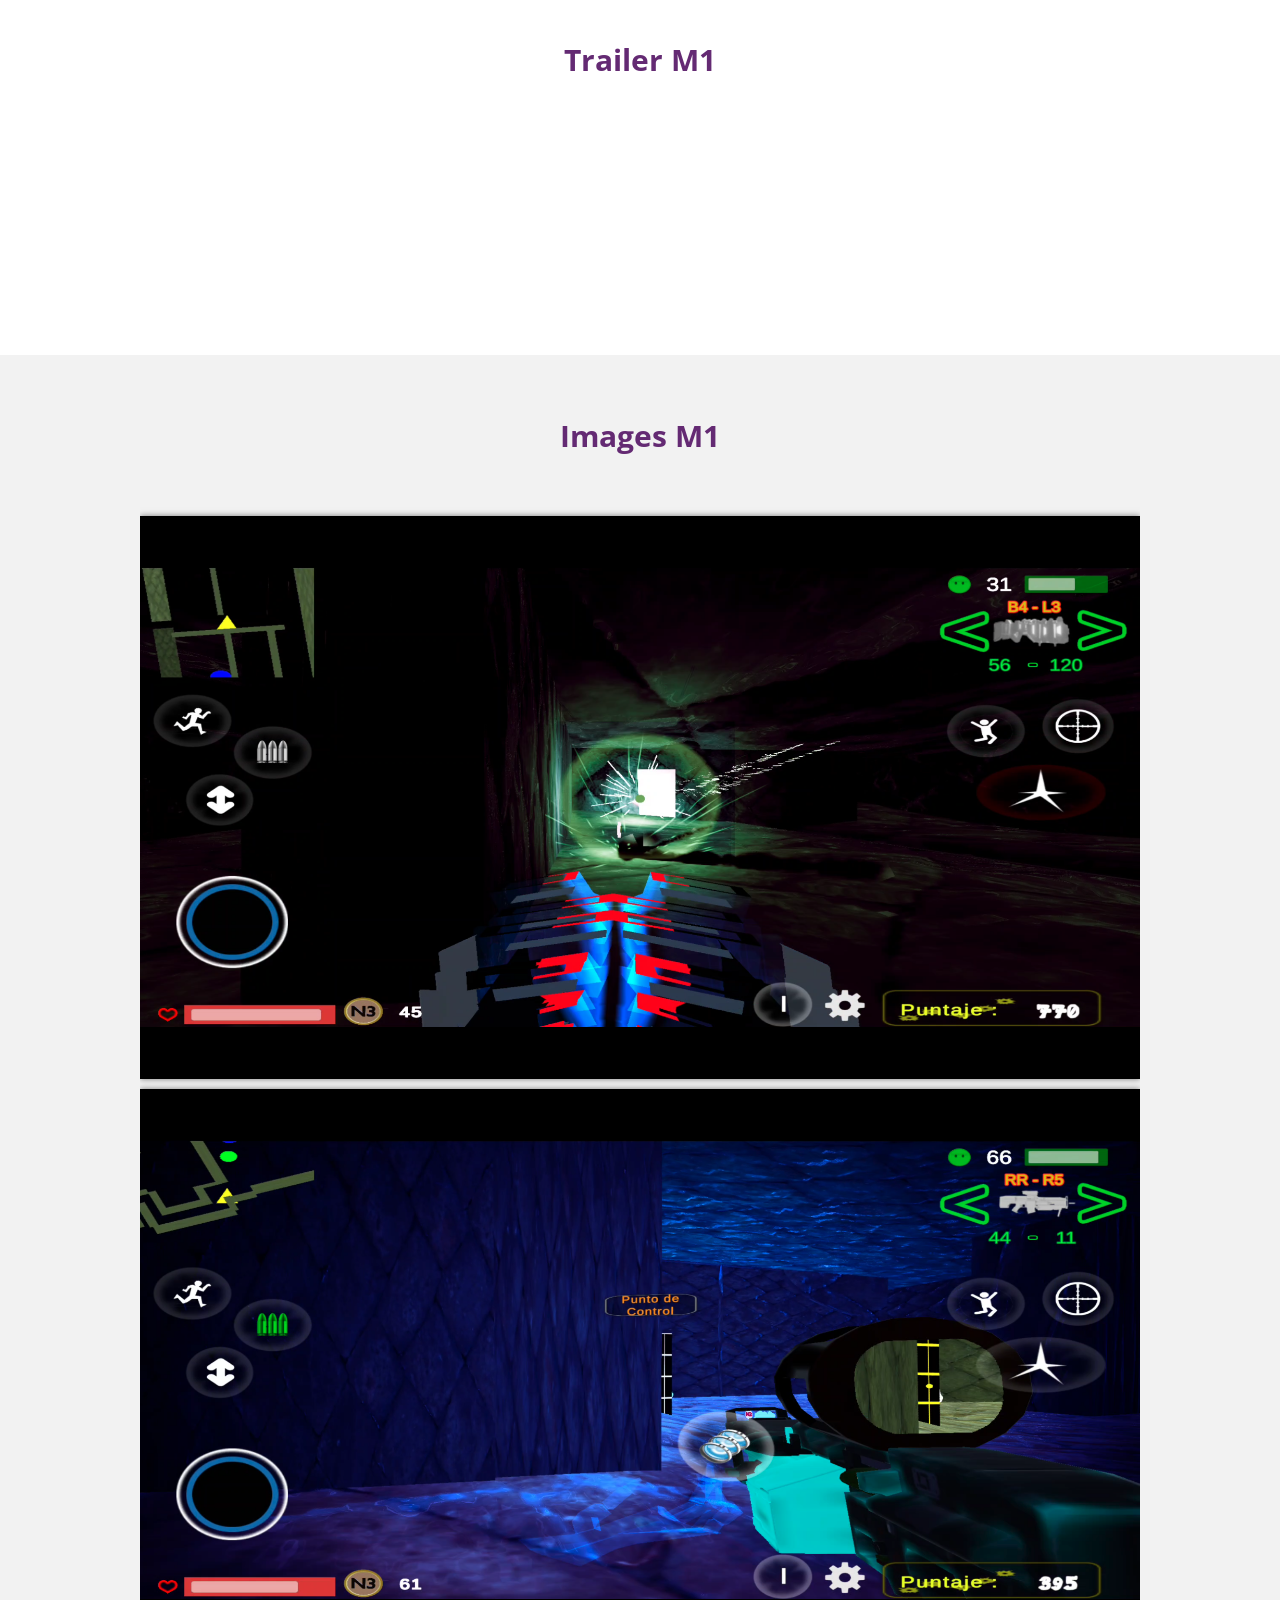
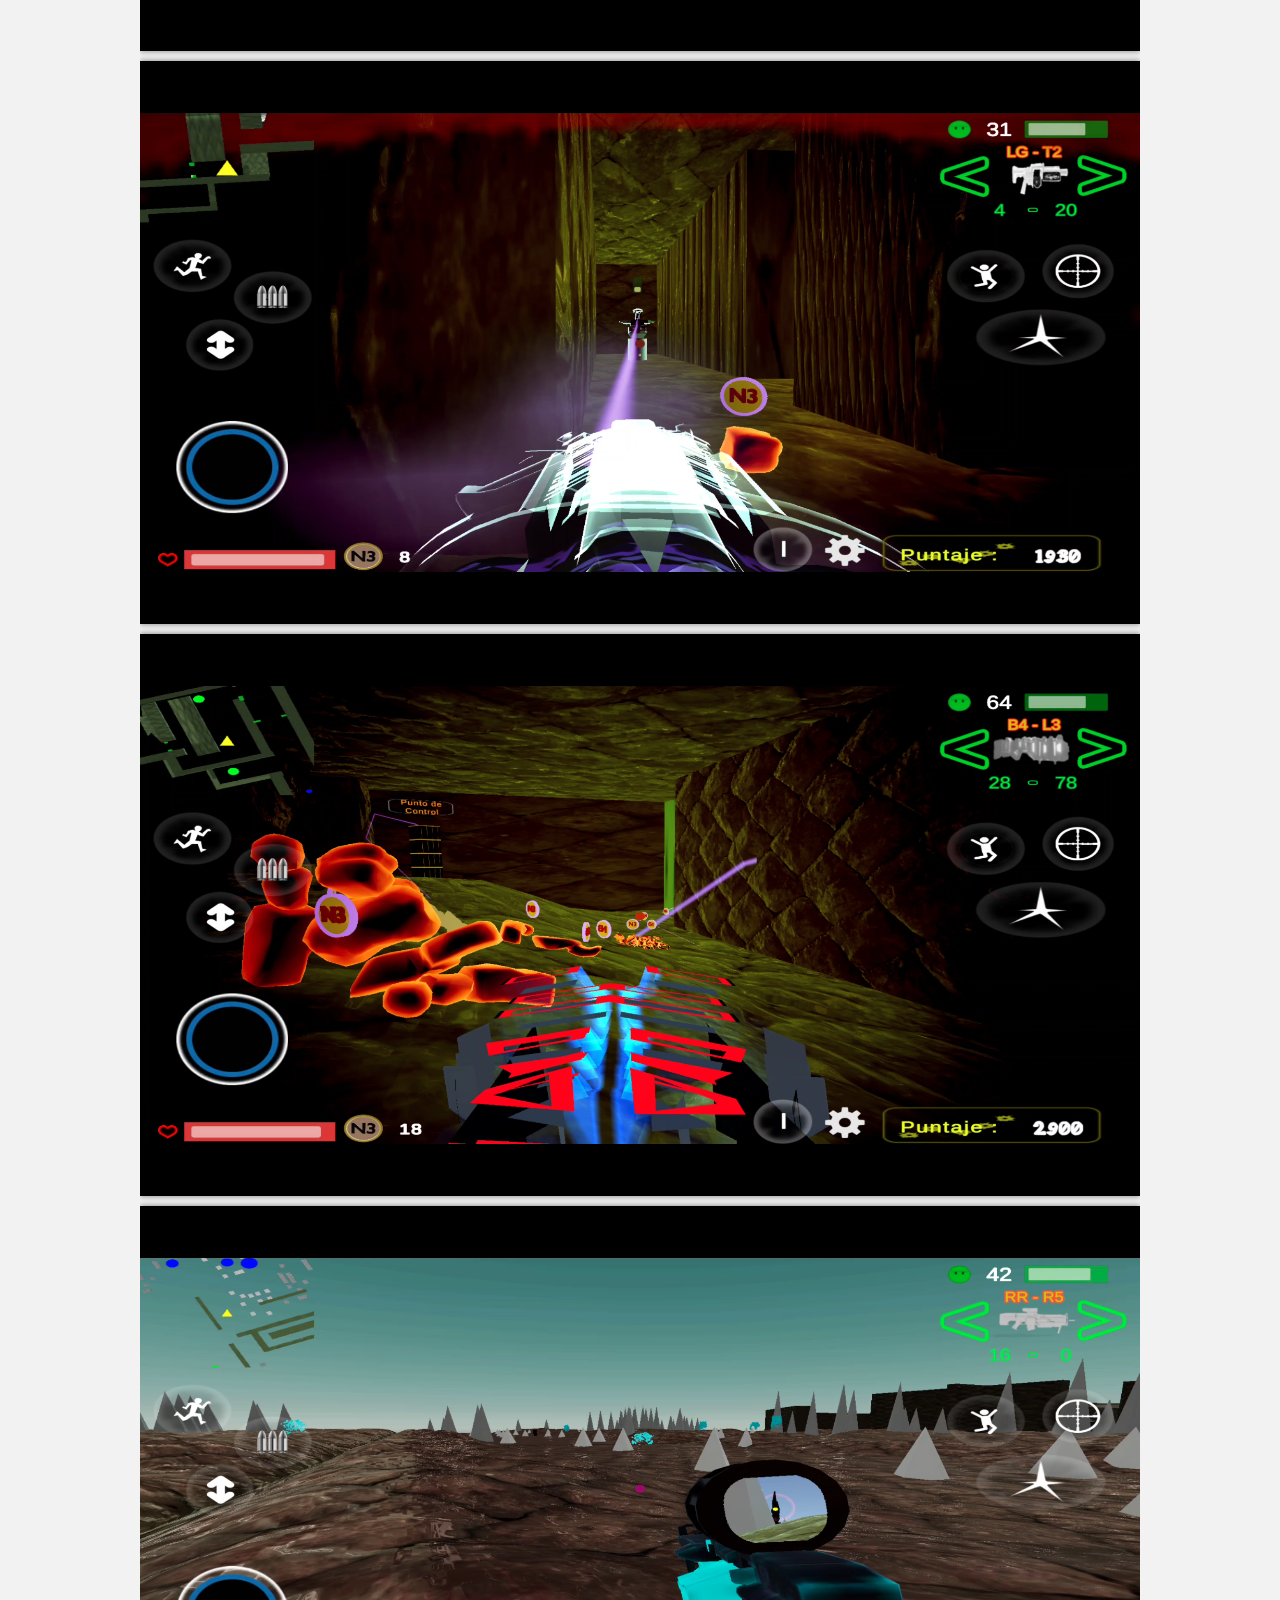
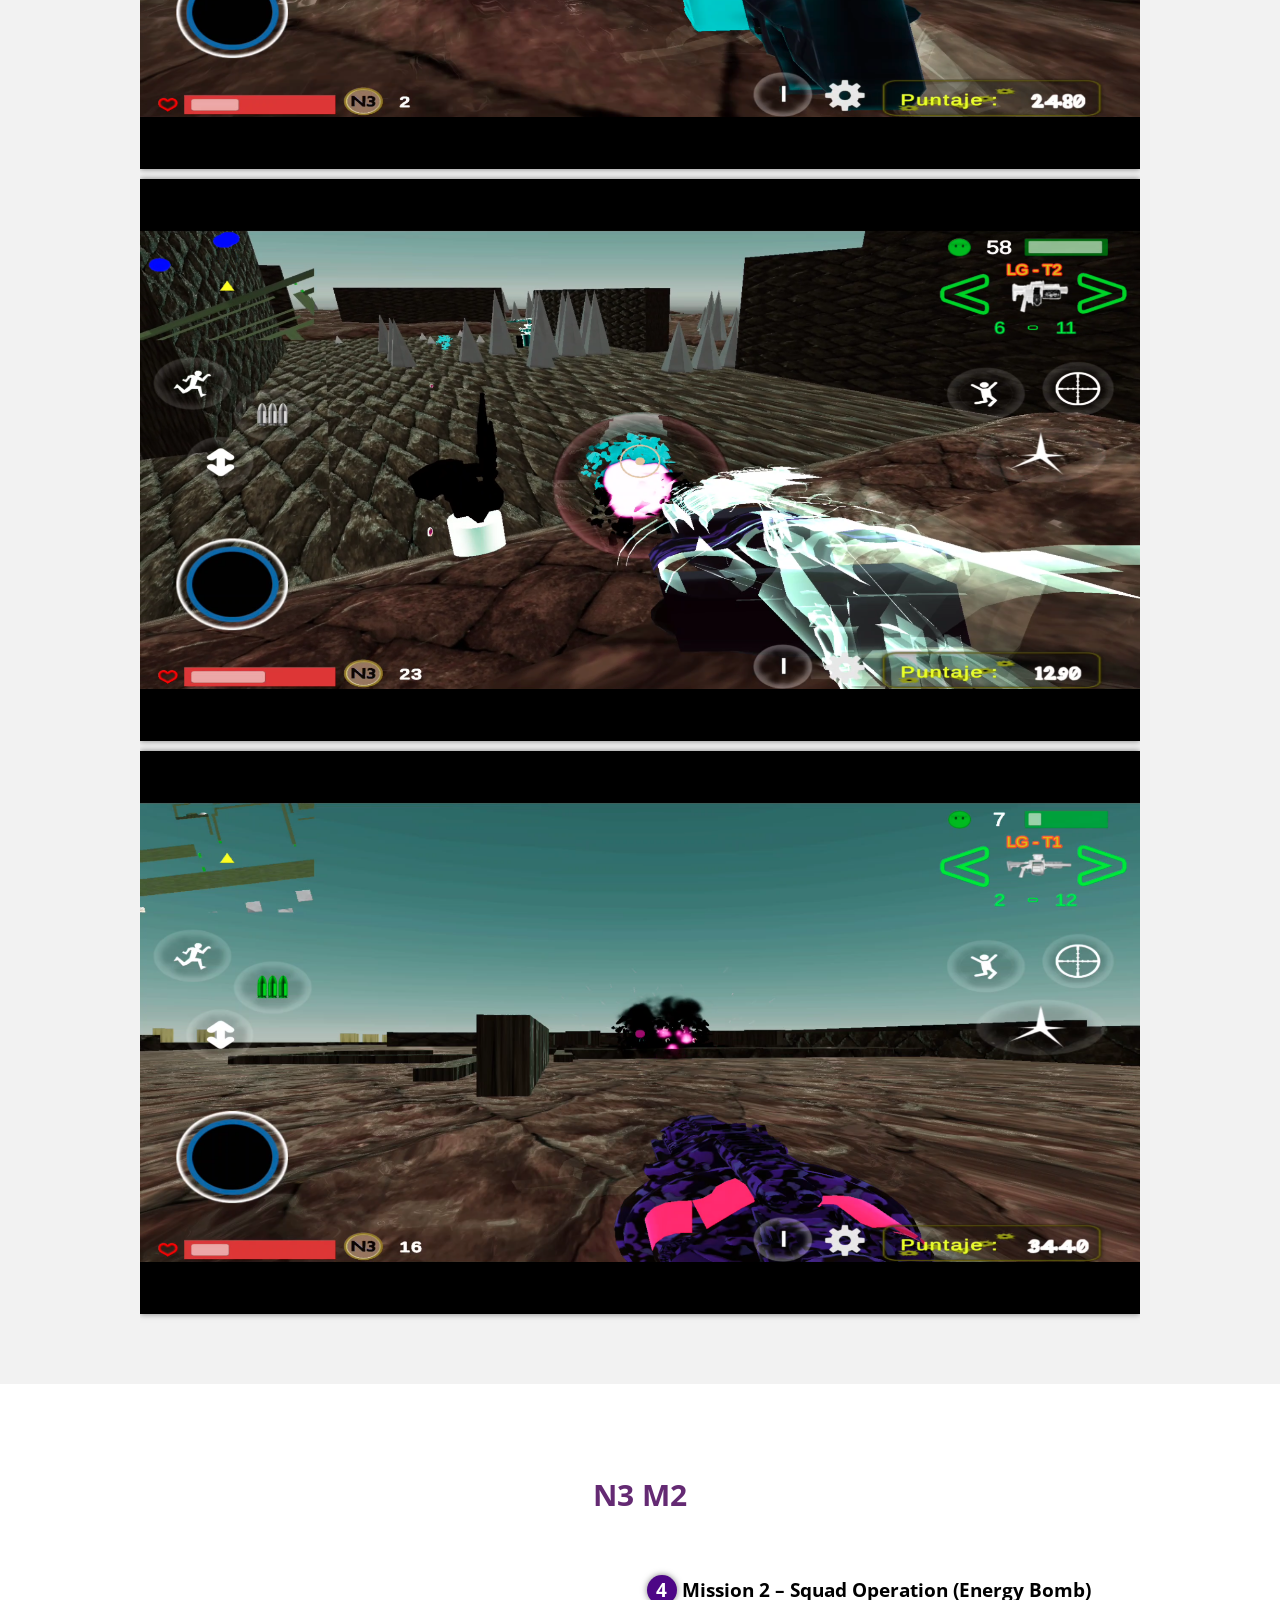
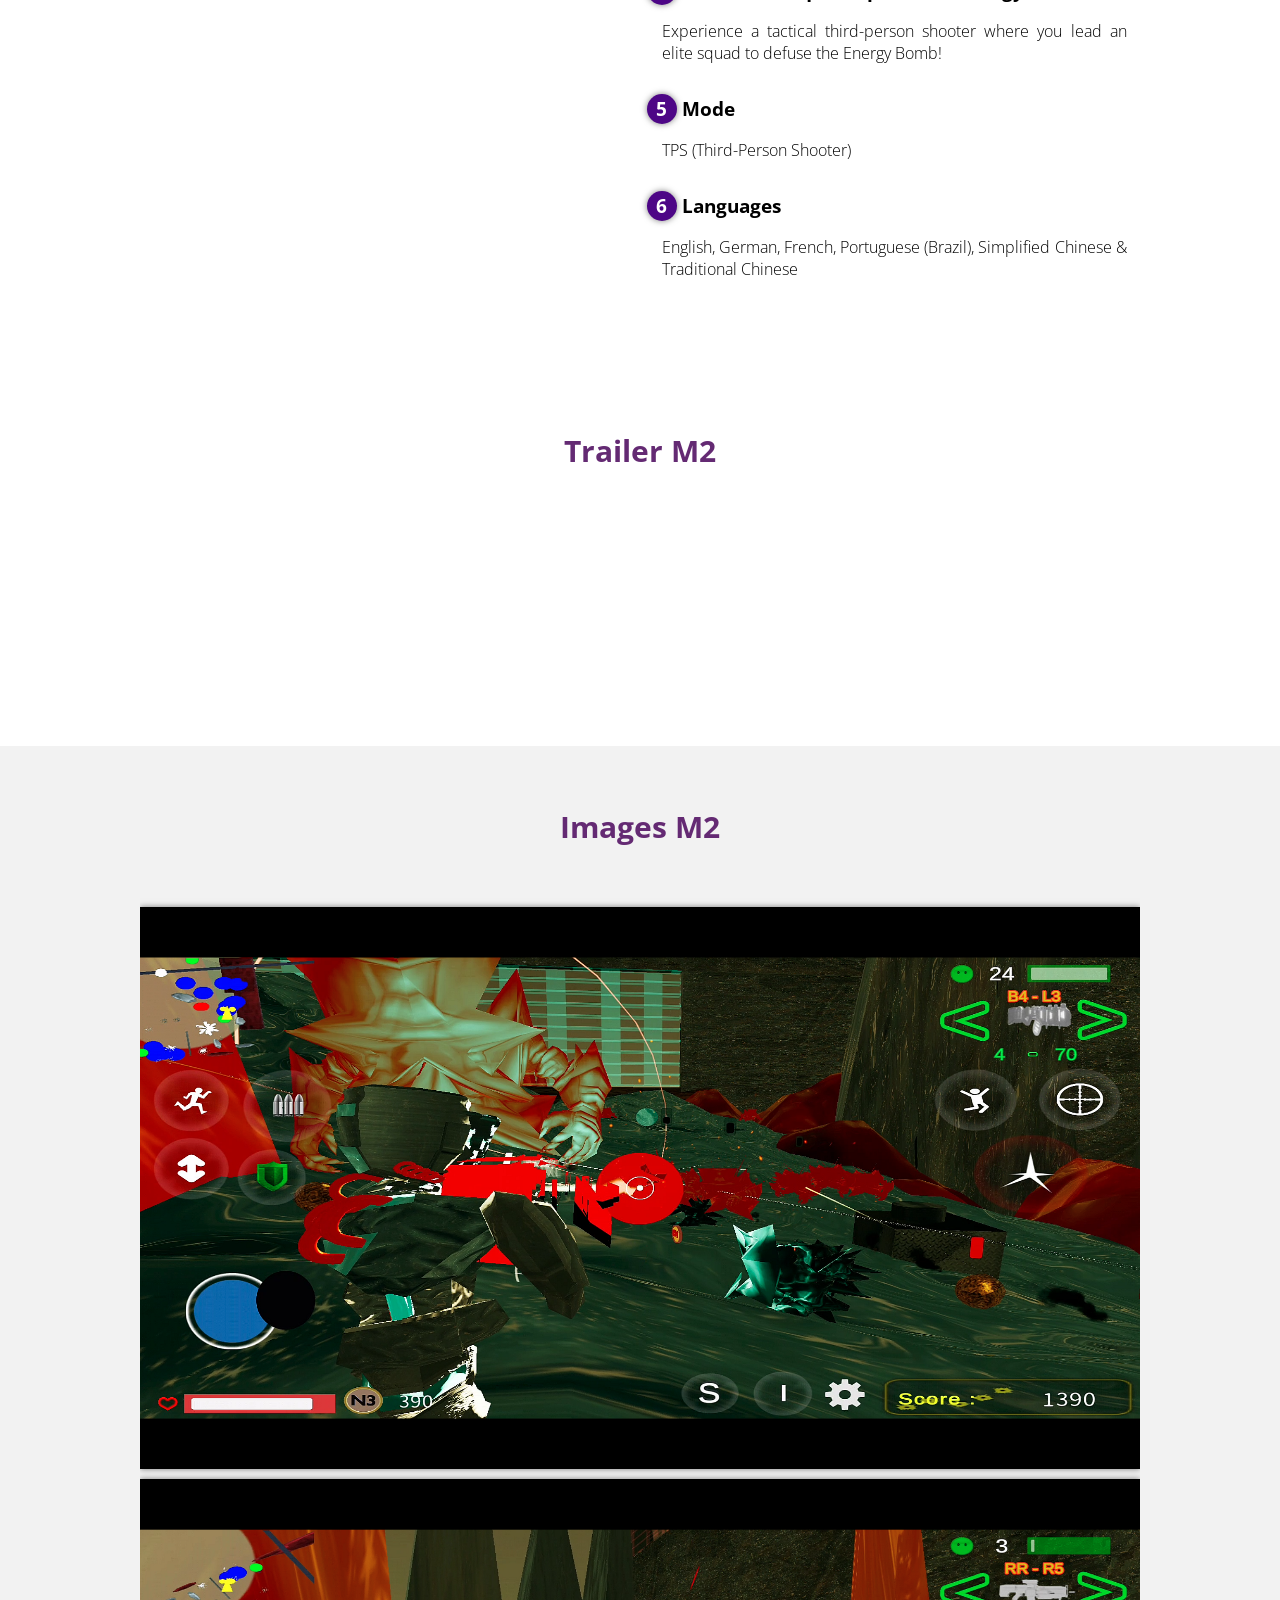
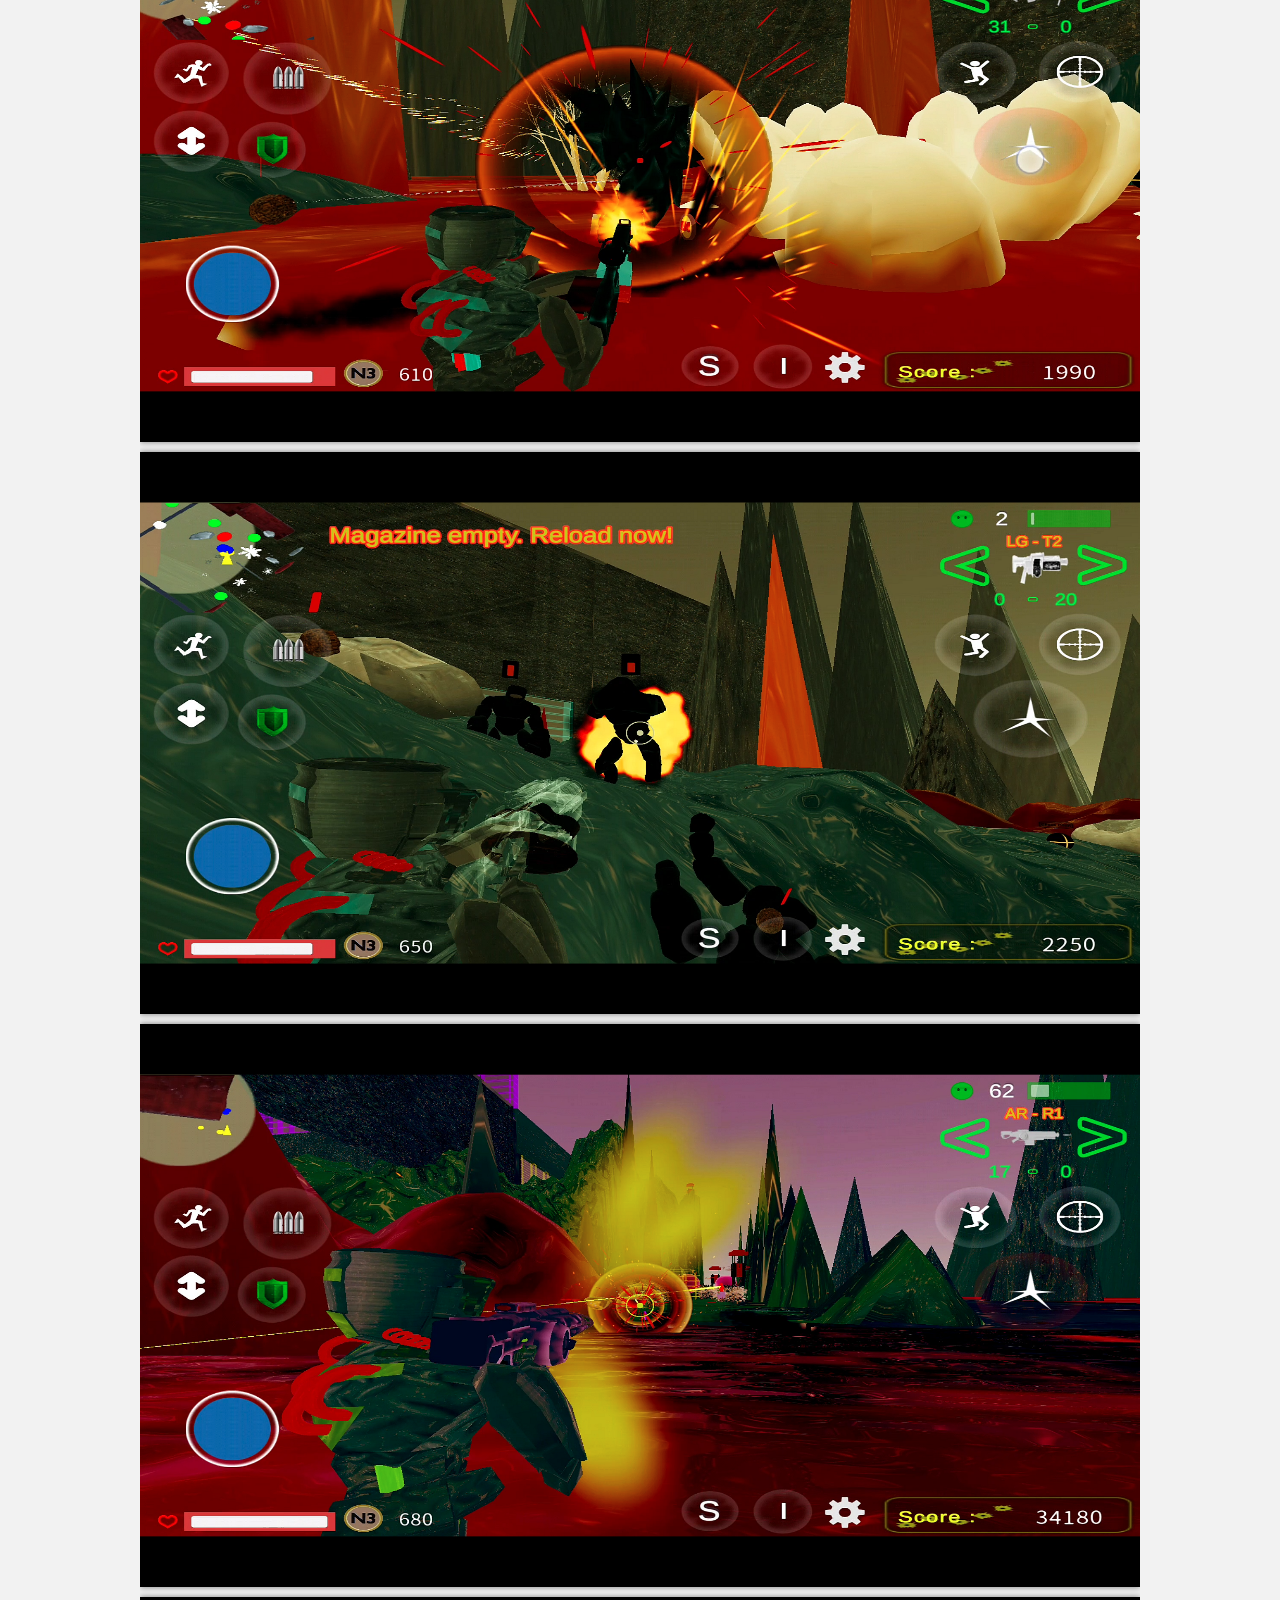
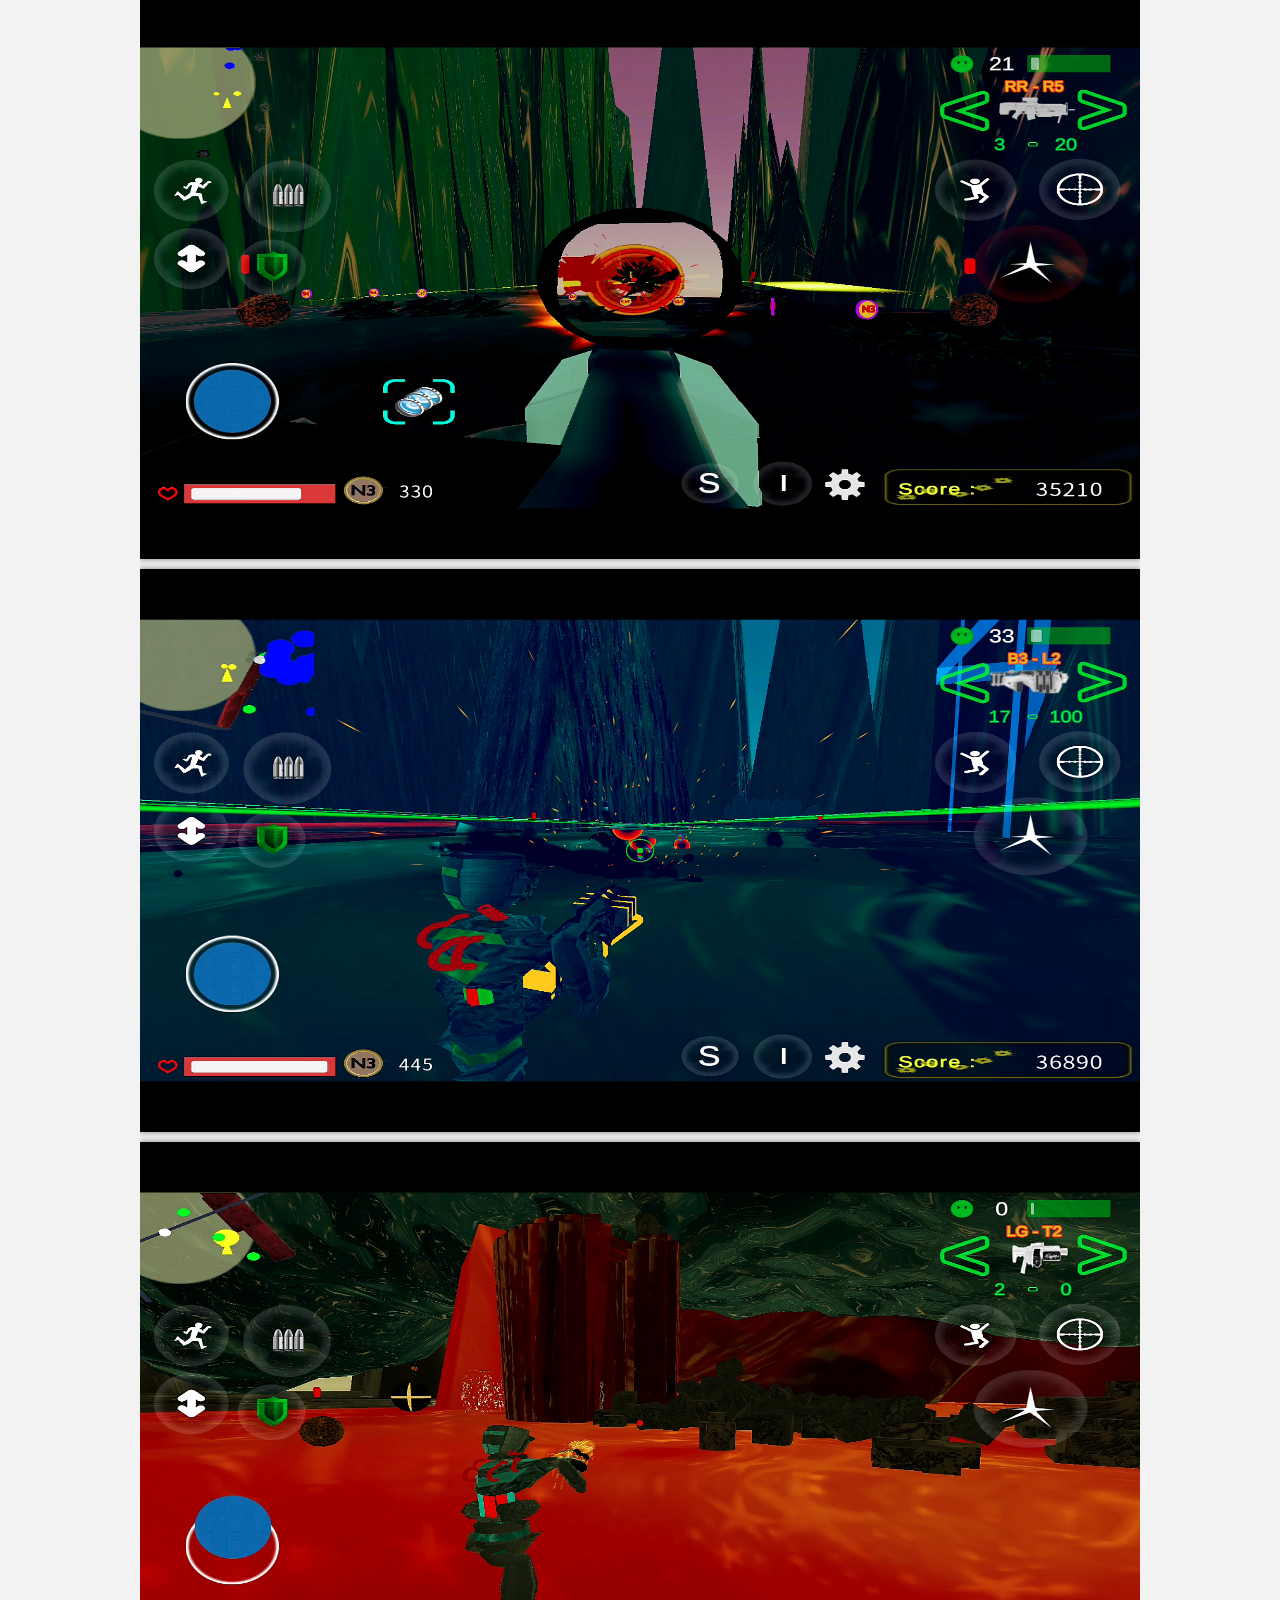
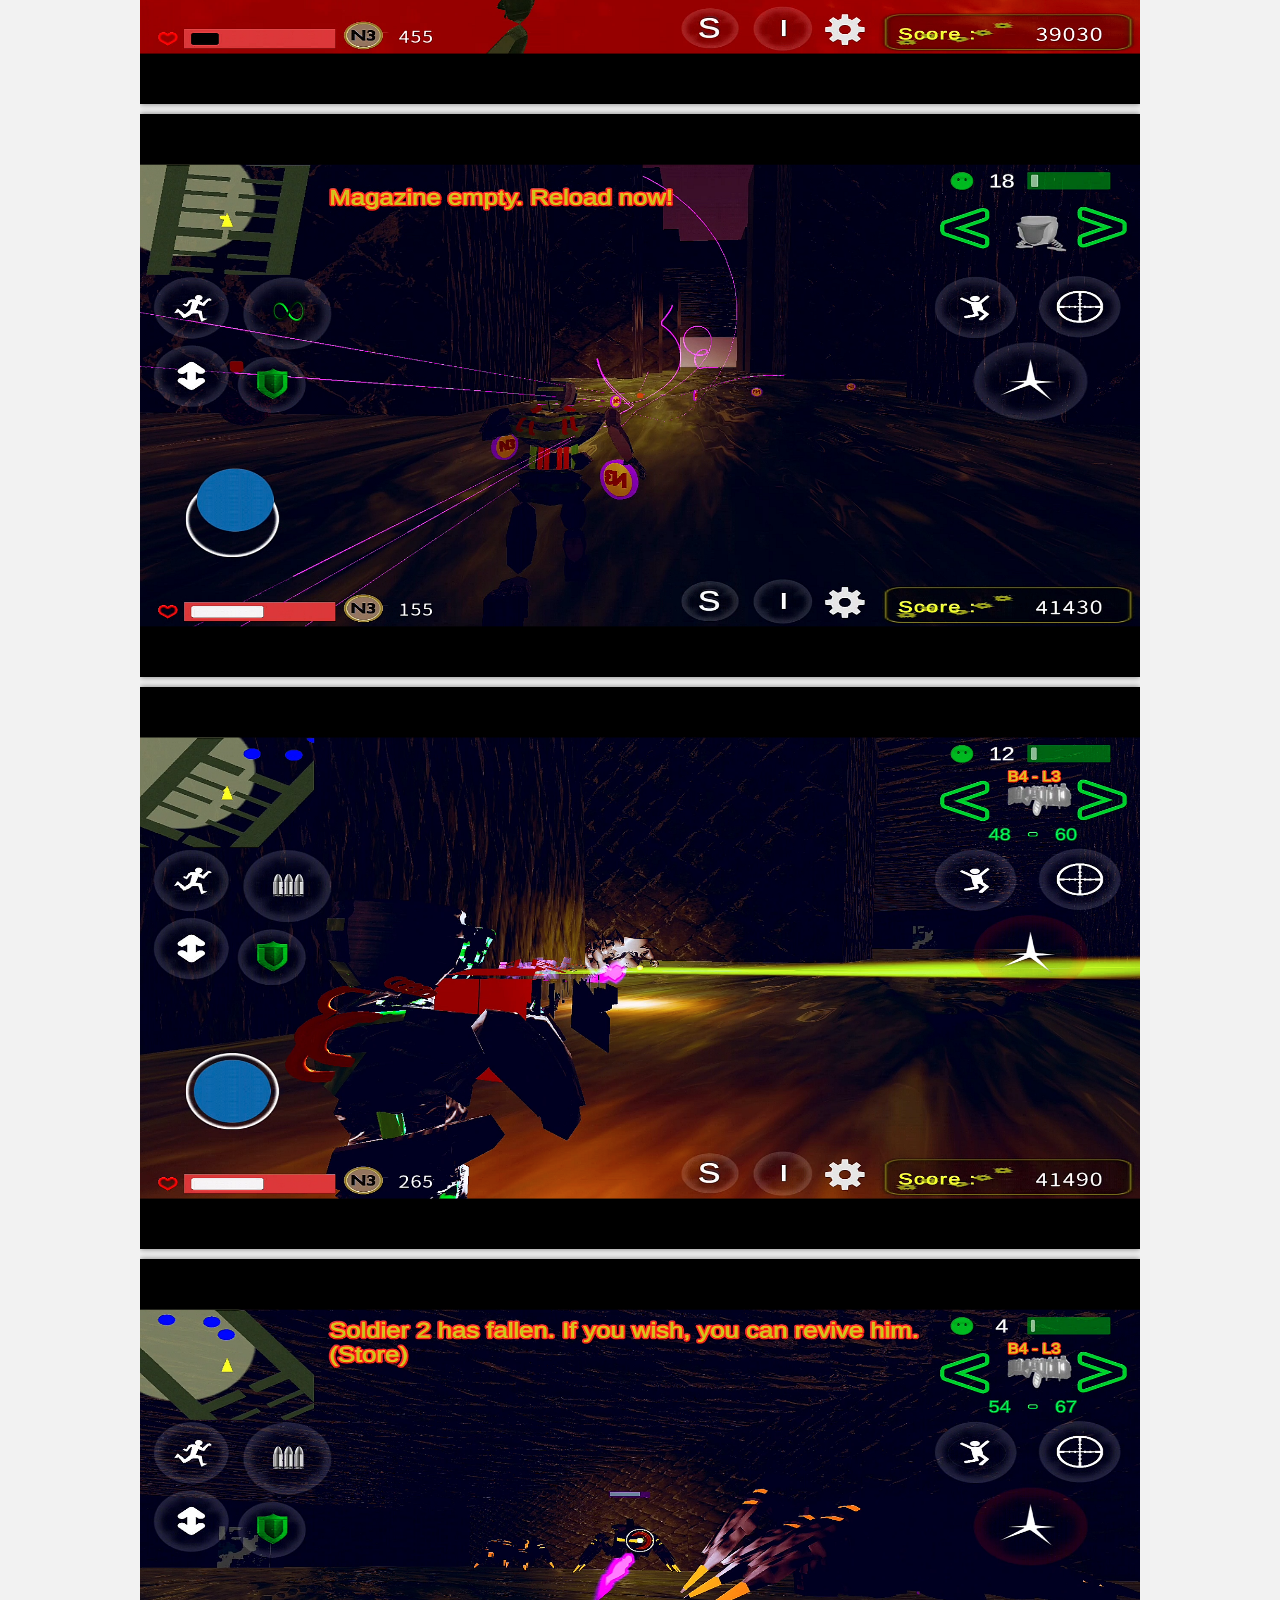
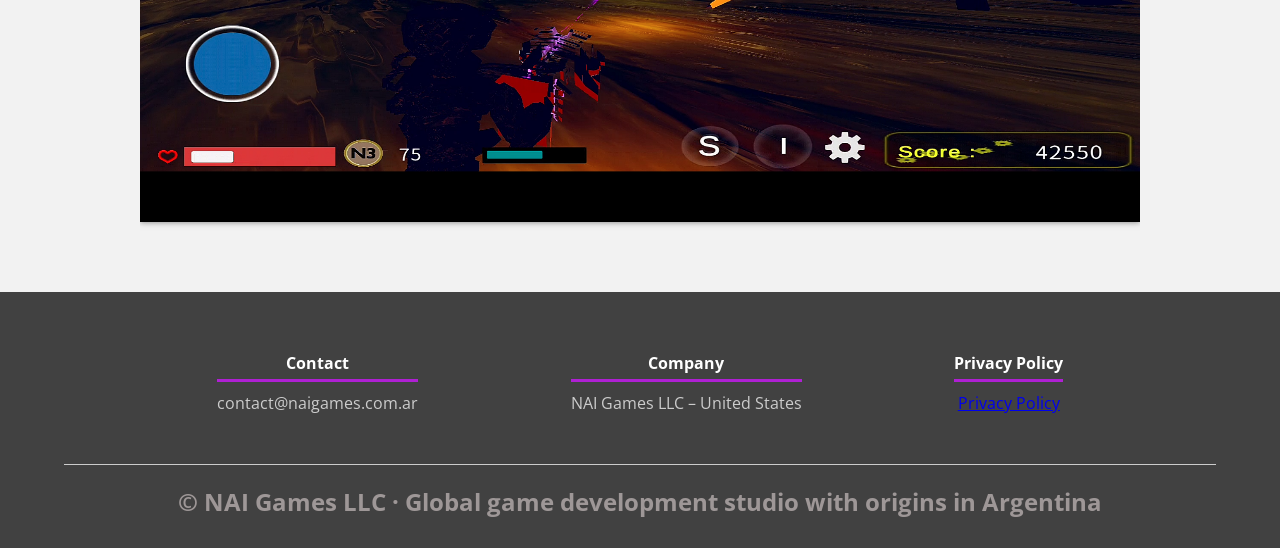
==== commit 22c05215: "Update index.html" ====
--- a/index.html
+++ b/index.html
@@ -106,7 +106,7 @@
             <div class="contenedor">
                 <h2 class="titulo">Trailer M2</h2>
                 <div class="video-container">
-                    <iframe src="https://youtu.be/qoCUmgSIka4"
+                    <iframe src="https://www.youtube.com/embed/qoCUmgSIka4"
                             title="N3 Shooter Series - Trailer M2"
                             frameborder="0"
                             allow="accelerometer; autoplay; clipboard-write; encrypted-media; gyroscope; picture-in-picture"
@@ -137,23 +137,36 @@
 
     </main>
 
-    <!-- FOOTER -->
+       <!-- FOOTER -->
     <footer>
         <div class="contenedor-footer">
             <div class="content-foo">
-                <h4>Email</h4>
-                <p>NaiGames2024@gmail.com</p>
+                <h4>Contact</h4>
+                <p>contact@naigames.com.ar</p>
             </div>
+
+            <div class="content-foo">
+                <h4>Company</h4>
+                <p>NAI Games LLC – United States</p>
+            </div>
+
             <div class="content-foo">
                 <h4>Privacy Policy</h4>
                 <p><a href="privacy.html" class="link-pp">Privacy Policy</a></p>
             </div>
         </div>
-        <h2 class="titulo-final">&copy; Ituzaingo, Buenos Aires, Argentina </h2>
+
+        <h2 class="titulo-final">
+            © NAI Games LLC · Global game development studio with origins in Argentina
+        </h2>
     </footer>
+
 </body>
 </html>
 
 
 
 
+
+
+
